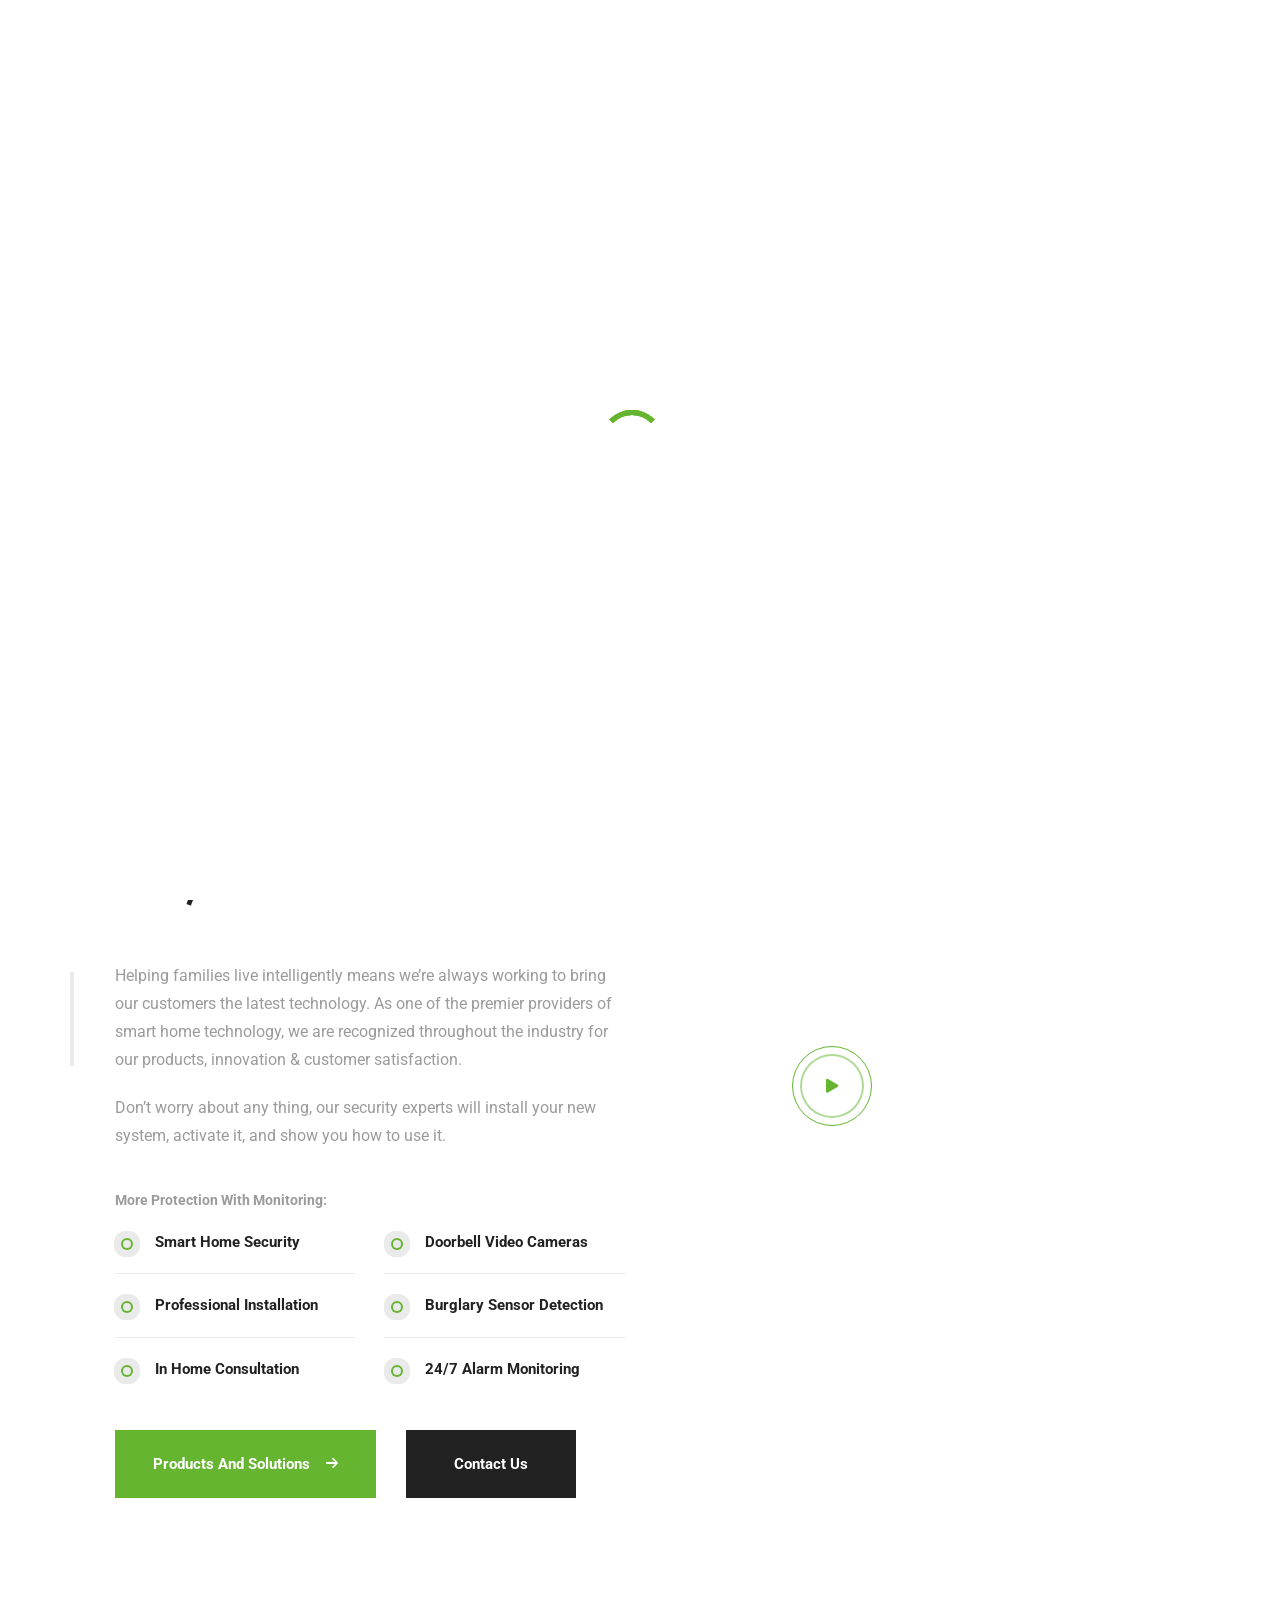
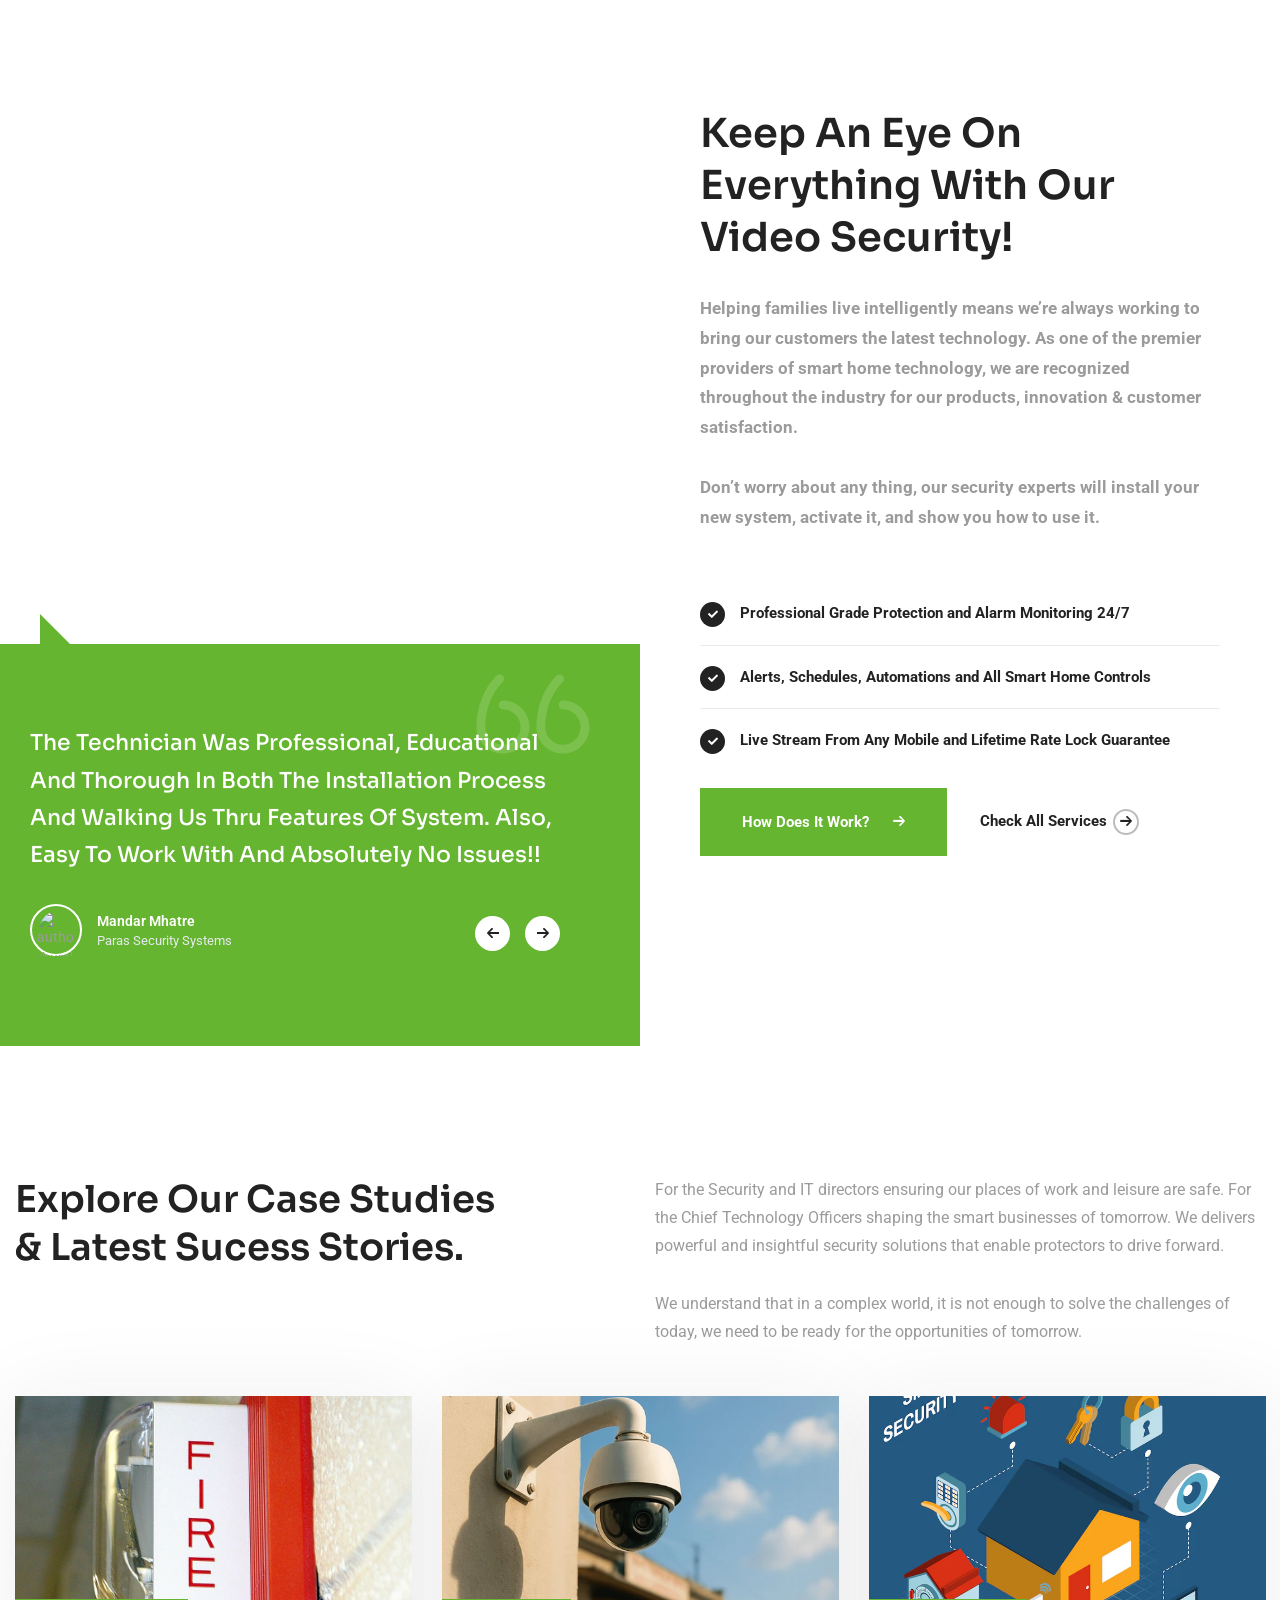
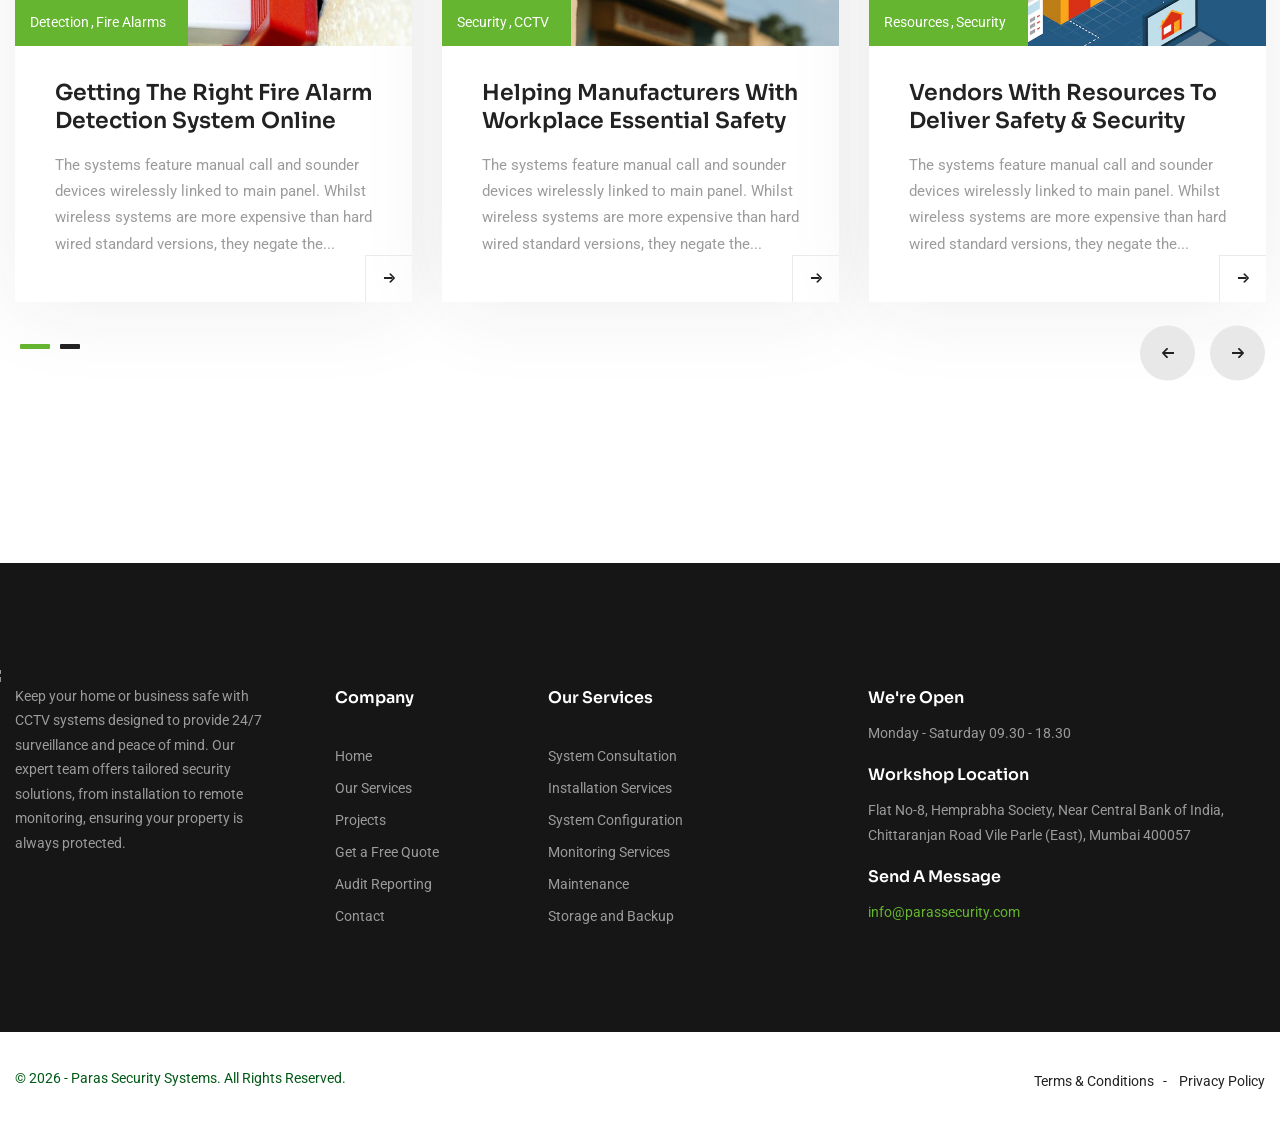
==== about-us.html @ 726a69f7 "Add files via upload" ====
<!DOCTYPE html>
<html lang="en">

<head>
  <meta charset="UTF-8" />
  <meta name="viewport" content="width=device-width, initial-scale=1.0" />
  <meta http-equiv="X-UA-Compatible" content="ie=edge" />
  <meta name="description" content="Paras Security Systems Website">
  <link href="./assets/images/favicon/favicon.jpeg" rel="icon">
  <title>Paras Security Systems Website</title>

  <link rel="stylesheet"
    href="https://fonts.googleapis.com/css2?family=Sora:wght@400;500;600;700&family=Roboto:wght@400;700&display=swap">
  <link rel="stylesheet" href="https://use.fontawesome.com/releases/v5.15.1/css/all.css">
  <link rel="stylesheet" href="assets/css/libraries.css">
  <link rel="stylesheet" href="assets/css/style.css">
</head>

<body>
  <div class="wrapper">
    <div class="preloader">
      <div class="loading"><span></span><span></span><span></span><span></span></div>
    </div><!-- /.preloader -->

    <!-- =========================
        Header
    =========================== -->
    <header class="header header-transparent header-layout1">
      <nav class="navbar navbar-expand-lg sticky-navbar">
        <div class="container-fluid">
          <a class="navbar-brand" href="index.html">
            <img src="assets/images/logo/paraslogo-bg-remove.png" style="width: 37%; margin-top: 10px;"
              class="logo-light" alt="logo">
            <img src="assets/images/logo/paraslogo.jpeg" class="logo-dark" alt="logo" style="width: 110%;">
          </a>
          <button class="navbar-toggler" type="button">
            <span class="menu-lines"><span></span></span>
          </button>
          <div class="collapse navbar-collapse" id="mainNavigation">
            <ul class="navbar-nav mx-auto">

              <li class="nav__item">
                <a href="index.html" class="nav__item-link">Home</a>
              </li>

              <li class="nav__item">
                <a href="about-us.html" class="nav__item-link active">About Us</a>
              </li>

              <li class="nav__item">
                <a href="services.html" class="nav__item-link">Services</a>
              </li>

              <li class="nav__item">
                <a href="audit-reporting.html" class="nav__item-link">Audit Reporting</a>
              </li>

              <li class="nav__item">
                <a href="projects.html" class="nav__item-link">Projects</a>
              </li>

              <li class="nav__item">
                <a href="contact-us.html" class="nav__item-link">Contact Us</a>
              </li>

            </ul>

            <button class="close-mobile-menu d-block d-lg-none">
              <i class="fas fa-times"></i>
            </button>
          </div>
          <ul class="navbar-actions d-none d-xl-flex align-items-center list-unstyled mb-0">

            <li>
              <div class="phone__number">
                <div class="phone__icon">
                  <i class="icon-phone"></i>
                </div>
                <div>
                  <a class="phone__link d-block" href="tel:919819980899">+91 98199 80899</a>
                  <a class="email__link d-block" href="mailto:info@parassecurity.com">info@parassecurity.com</a>
                </div>
              </div>
            </li>
          </ul>
        </div><!-- /.container -->
      </nav><!-- /.navabr -->
    </header><!-- /.Header -->

    <!-- ========================
       page title 
    =========================== -->
    <section class="page-title-layout1 page-title-light bg-overlay text-center">
      <div class="bg-img"><img src="assets/test/paras-about-hero.jpg" alt="background"></div>
      <div class="container">
        <div class="row">
          <div class="col-12">
            <h1 class="pagetitle__heading">About Us</h1>
          </div><!-- /.col-12 -->
        </div><!-- /.row -->
      </div><!-- /.container -->
    </section><!-- /.page-title -->

    <div class="breadcrumb-area border-bottom">
      <div class="container">
        <div class="row">
          <div class="col-12">
            <nav>
              <ol class="breadcrumb justify-content-center mb-0">
                <li class="breadcrumb-item"><a href="index.html">Home</a></li>
                <li class="breadcrumb-item"><a href="about-us.html">Company</a></li>
                <li class="breadcrumb-item active" aria-current="page">About</li>
              </ol>
            </nav>
          </div><!-- /.col-12 -->
        </div><!-- /.row -->
      </div><!-- /.container -->
    </div><!-- /.breadcrumb-area -->

    <!-- ========================
      About Layout 1
    =========================== -->
    <section class="about-layout1">
      <div class="container">
        <div class="row">
          <div class="col-sm-12 col-md-12 col-lg-7 col-xl-6">
            <div class="heading-layout2">
              <h3 class="heading__title mb-50">Protection Against Intruders, Fires, Water & More For Every Window, Room
                And Door.</h3>
            </div><!-- /heading -->
            <div class="about__Text">
              <p class="heading__desc mb-20">Helping families live intelligently means we’re always working to bring our
                customers the
                latest technology. As one of the premier providers of smart home technology, we are recognized
                throughout the industry for our products, innovation & customer satisfaction.</p>
              <p class="heading__desc mb-40">Don’t worry about any thing, our security experts will install your new
                system, activate
                it, and show
                you how to use it.</p>
              <strong>More Protection With Monitoring:</strong>
              <div class="row">
                <div class="col-sm-12 col-md-6">
                  <ul class="list-items-layout1 list-unstyled mt-20">
                    <li class="list__item">Smart Home Security</li>
                    <li class="list__item">Professional Installation</li>
                    <li class="list__item">In Home Consultation</li>
                  </ul>
                </div><!-- /.col-md-6 -->
                <div class="col-sm-12 col-md-6">
                  <ul class="list-items-layout1 list-unstyled mt-20">
                    <li class="list__item">Doorbell Video Cameras</li>
                    <li class="list__item">Burglary Sensor Detection</li>
                    <li class="list__item">24/7 Alarm Monitoring</li>
                  </ul>
                </div><!-- /.col-md-6 -->
              </div><!-- /.row -->
              <div class="d-flex align-items-center flex-wrap mt-10 mb-40">
                <a href="services.html" class="btn btn__primary btn__xl mr-30">
                  <span>Products And Solutions</span>
                  <i class="icon-arrow-right"></i>
                </a>
                <a href="contact-us.html" class="btn btn__secondary btn__xl"> Contact Us</a>
              </div>
            </div>
          </div><!-- /.col-xl-6 -->
          <div class="col-sm-12 col-md-12 col-lg-5 col-xl-5 offset-xl-1">
            <div class="video-banner-layout2 mb-50">
              <img src="assets/test/paras-aboutus-about.jpg" alt="about">
              <a class="video__btn video__btn-white popup-video" href="https://www.youtube.com/watch?v=nrJtHemSPW4">
                <div class="video__player">
                  <i class="fa fa-play"></i>
                </div>
                <span class="video__title color-white">Watch Our Intro!</span>
              </a>
            </div><!-- /.video-banner -->
          </div><!-- /.col-xl-5 -->
        </div><!-- /.row -->
      </div><!-- /.container -->
    </section><!-- /.About Layout 1 -->

    <!-- ========================
      About Layout 2
    =========================== -->
    <section class="about-layout2 pt-0">
      <div class="container-fluid px-0">
        <div class="row row-gutter-0">
          <div class="col-sm-12 col-md-12 col-lg-12 col-xl-6 banner-img">
            <div class="bg-img">
              <img src="assets/test/paras-about-mandar-testi1.png" alt="about" class="w-100">
            </div>
            <div class="testimonials-box">
              <div class="testimonials-layout1 testimonials-light">
                <div class="slick-carousel carousel-arrows-light carousel-dots-light"
                  data-slick='{"slidesToShow": 1, "slidesToScroll": 1, "autoplay": false, "arrows": true, "dots": false}'>
                  <!-- Testimonial #1 -->
                  <div class="testimonial-item">
                    <h3 class="testimonial__title">The technician was professional, educational and thorough in both the
                      installation process and walking us thru features of system. Also, easy to work with and
                      absolutely no issues!!
                    </h3>
                    <div class="testimonial__meta">
                      <div class="testimonial__thmb">
                        <img src="assets/test/paras-about-mandar-testi1.png" alt="author thumb">
                      </div><!-- /.testimonial-thumb -->
                      <div>
                        <h4 class="testimonial__meta-title">Mandar Mhatre</h4>
                        <p class="testimonial__meta-desc">Paras Security Systems</p>
                      </div>
                    </div><!-- /.testimonial-meta -->
                  </div><!-- /. testimonial-item -->
                  <!-- Testimonial #2 -->
                  <div class="testimonial-item">
                    <h3 class="testimonial__title">The technician was professional, educational and thorough in both the
                      installation process and walking us thru features of system. Also, easy to work with and
                      absolutely no issues!!
                    </h3>
                    <div class="testimonial__meta">
                      <div class="testimonial__thmb">
                        <img src="assets/test/paras-about-mandar-testi1.png" alt="author thumb">
                      </div><!-- /.testimonial-thumb -->
                      <div>
                        <h4 class="testimonial__meta-title">Mandar Mhatre</h4>
                        <p class="testimonial__meta-desc">Paras Security Systems</p>
                      </div>
                    </div><!-- /.testimonial-meta -->
                  </div><!-- /. testimonial-item -->
                </div><!-- /.slick-carousel -->
              </div><!-- /.testimonials-layout1 -->
            </div>
          </div><!-- /.col-lg-6 -->
          <div class="col-sm-12 col-md-12 col-lg-12 col-xl-6">
            <div class="inner-padding">
              <div class="about-content">
                <div class="heading-layout2">
                  <h3 class="heading__title mb-30">Keep An Eye On Everything With Our Video Security! </h3>
                  <p class="heading__desc mb-30">Helping families live intelligently means we’re always working to bring
                    our customers
                    the latest technology. As one of the premier providers of smart home technology, we are recognized
                    throughout the industry for our products, innovation & customer satisfaction.</p>
                  <p class="heading__desc mb-50">Don’t worry about any thing, our security experts will install your new
                    system,
                    activate it, and show you how to use it.</p>
                </div><!-- /heading -->
                <ul class="list-items-layout2 list-unstyled mt-20">
                  <li class="list__item">Professional Grade Protection and Alarm Monitoring 24/7 </li>
                  <li class="list__item">Alerts, Schedules, Automations and All Smart Home Controls</li>
                  <li class="list__item">Live Stream From Any Mobile and Lifetime Rate Lock Guarantee</li>
                </ul>
                <div class="d-flex align-items-center flex-wrap mb-40">
                  <a href="services.html#howitworks" class="btn btn__primary btn__xl mr-30">
                    <span class="px-1">How Does It Work? </span>
                    <i class="icon-arrow-right px-1"></i>
                  </a>
                  <a href="services.html" class="btn btn__secondary btn__link">
                    <span>Check All Services</span>
                    <i class="icon-arrow-right icon-outlined"></i>
                  </a>
                </div>
              </div>
            </div>
          </div><!-- /.col-lg-6 -->
        </div><!-- /.row -->
      </div><!-- /.container -->
    </section><!-- /.About Layout 2 -->

    <!-- ======================
      Portfolio
    ========================= -->
    <section class="portfolio-carousel portfolio-layout2">
      <div class="container">
        <div class="row heading mb-20">
          <div class="col-sm-12 col-md-12 col-lg-5">
            <h3 class="heading__title">Explore Our Case Studies & Latest Sucess Stories.</h3>
          </div><!-- /.col-lg-5 -->
          <div class="col-sm-12 col-md-12 col-lg-6 offset-lg-1">
            <p class="heading__desc mb-30">For the Security and IT directors ensuring our places of
              work and leisure are safe. For the Chief Technology Officers shaping the smart businesses of tomorrow. We
              delivers powerful and insightful security solutions that enable protectors to drive forward.</p>
            <p class="heading__desc mb-30">We understand that in a complex world, it is not enough to solve the
              challenges of today, we need to be ready for the opportunities of tomorrow. </p>
          </div><!-- /.col-lg-6 -->
        </div><!-- /.row -->
        <div class="row">
          <div class="col-12">
            <div class="carousel-container">
              <div class="slick-carousel"
                data-slick='{"slidesToShow": 4, "slidesToScroll": 4, "autoplay": false, "arrows": true, "dots": true, "responsive": [{"breakpoint": 1300, "settings": {"slidesToShow": 3,"slidesToScroll": 3}}, {"breakpoint": 992, "settings": {"slidesToShow": 2,"slidesToScroll": 2}}, {"breakpoint": 767, "settings": {"slidesToShow": 1,"slidesToScroll": 1}}, {"breakpoint": 480, "settings": {"slidesToShow": 1,"slidesToScroll": 1}}]}'>
                <!-- portfolio Item #1 -->
                <div class="portfolio-item">
                  <div class="portfolio__img" style="height:250px;overflow:hidden;">
                    <img src="assets/test/cs1.jpg" style="width:100%;height:100%;object-fit:cover;" alt="portfolio img">
                  </div><!-- /.portfolio-img -->
                  <div class="portfolio__body">
                    <div class="portfolio__cat">
                      <a href="#">Detection</a><a href="#">Fire Alarms</a>
                    </div><!-- /.portfolio-cat -->
                    <div class="portfolio__info">
                      <h4 class="portfolio__title"><a href="#">Getting The Right Fire Alarm Detection System Online</a>
                      </h4>
                      <p class="portfolio__desc">The systems feature manual call and sounder devices wirelessly linked
                        to
                        main
                        panel. Whilst wireless systems are more expensive than hard wired standard versions, they negate
                        the...</p>
                    </div>
                    <div class="d-flex justify-content-end">
                      <a href="projects.html" class="btn btn__secondary">
                        <i class="icon-arrow-right"></i>
                        <span>Explore More</span>
                      </a>
                    </div>
                  </div><!-- /.portfolio__body -->
                  <a href="projects.html" class="portfolio__readmore"> <i class="icon-arrow-right"></i></a>
                </div><!-- /.portfolio-item -->
                <!-- portfolio Item #2 -->
                <div class="portfolio-item">
                  <div class="portfolio__img" style="height:250px;overflow:hidden;">
                    <img src="assets/test/cs2.jpg" style="width:100%;height:100%;object-fit:cover;" alt="portfolio img">
                  </div><!-- /.portfolio-img -->
                  <div class="portfolio__body">
                    <div class="portfolio__cat">
                      <a href="#">Security</a><a href="#">CCTV</a>
                    </div><!-- /.portfolio-cat -->
                    <div class="portfolio__info">
                      <h4 class="portfolio__title"><a href="#">Helping Manufacturers With Workplace Essential Safety</a>
                      </h4>
                      <p class="portfolio__desc">The systems feature manual call and sounder devices wirelessly linked
                        to
                        main
                        panel. Whilst wireless systems are more expensive than hard wired standard versions, they negate
                        the...</p>
                    </div>
                    <div class="d-flex justify-content-end">
                      <a href="projects.html" class="btn btn__secondary">
                        <i class="icon-arrow-right"></i>
                        <span>Explore More</span>
                      </a>
                    </div>
                  </div><!-- /.portfolio__body -->
                  <a href="projects.html" class="portfolio__readmore"> <i class="icon-arrow-right"></i></a>
                </div><!-- /.portfolio-item -->
                <!-- portfolio Item #3 -->
                <div class="portfolio-item">
                  <div class="portfolio__img" style="height:250px;overflow:hidden;">
                    <img src="assets/test/cs3.jpg" style="width:100%;height:100%;object-fit:cover;" alt="portfolio img">
                  </div><!-- /.portfolio-img -->
                  <div class="portfolio__body">
                    <div class="portfolio__cat">
                      <a href="#">Resources</a><a href="#">Security</a>
                    </div><!-- /.portfolio-cat -->
                    <div class="portfolio__info">
                      <h4 class="portfolio__title"><a href="#">Vendors With Resources To Deliver Safety & Security</a>
                      </h4>
                      <p class="portfolio__desc">The systems feature manual call and sounder devices wirelessly linked
                        to
                        main
                        panel. Whilst wireless systems are more expensive than hard wired standard versions, they negate
                        the...</p>
                    </div>
                    <div class="d-flex justify-content-end">
                      <a href="projects.html" class="btn btn__secondary">
                        <i class="icon-arrow-right"></i>
                        <span>Explore More</span>
                      </a>
                    </div>
                  </div><!-- /.portfolio__body -->
                  <a href="projects.html" class="portfolio__readmore"> <i class="icon-arrow-right"></i></a>
                </div><!-- /.portfolio-item -->
                <!-- portfolio Item #4 -->
                <div class="portfolio-item">
                  <div class="portfolio__img" style="height:250px;overflow:hidden;">
                    <img src="assets/test/cs1.jpg" style="width:100%;height:100%;object-fit:cover;" alt="portfolio img">
                  </div><!-- /.portfolio-img -->
                  <div class="portfolio__body">
                    <div class="portfolio__cat">
                      <a href="#">Detection</a><a href="#">Fire Alarms</a>
                    </div><!-- /.portfolio-cat -->
                    <div class="portfolio__info">
                      <h4 class="portfolio__title"><a href="#">Home Security For The Front And Back Of Your House</a>
                      </h4>
                      <p class="portfolio__desc">The systems feature manual call and sounder devices wirelessly linked
                        to
                        main
                        panel. Whilst wireless systems are more expensive than hard wired standard versions, they negate
                        the...</p>
                    </div>
                    <div class="d-flex justify-content-end">
                      <a href="projects.html" class="btn btn__secondary">
                        <i class="icon-arrow-right"></i>
                        <span>Explore More</span>
                      </a>
                    </div>
                  </div><!-- /.portfolio__body -->
                  <a href="projects.html" class="portfolio__readmore"> <i class="icon-arrow-right"></i></a>
                </div><!-- /.portfolio-item -->
                <!-- portfolio Item #5 -->
                <div class="portfolio-item">
                  <div class="portfolio__img" style="height:250px;overflow:hidden;">
                    <img src="assets/test/cs2.jpg" style="width:100%;height:100%;object-fit:cover;" alt="portfolio img">
                  </div><!-- /.portfolio-img -->
                  <div class="portfolio__body">
                    <div class="portfolio__cat">
                      <a href="#">Detection</a><a href="#">Fire Alarms</a>
                    </div><!-- /.portfolio-cat -->
                    <div class="portfolio__info">
                      <h4 class="portfolio__title"><a href="#">Expert’s Guide To Security For Rental Properties</a></h4>
                      <p class="portfolio__desc">The systems feature manual call and sounder devices wirelessly linked
                        to
                        main
                        panel. Whilst wireless systems are more expensive than hard wired standard versions, they negate
                        the...</p>
                    </div>
                    <div class="d-flex justify-content-end">
                      <a href="projects.html" class="btn btn__secondary">
                        <i class="icon-arrow-right"></i>
                        <span>Explore More</span>
                      </a>
                    </div>
                  </div><!-- /.portfolio__body -->
                  <a href="projects.html" class="portfolio__readmore"> <i class="icon-arrow-right"></i></a>
                </div><!-- /.portfolio-item -->
                <!-- portfolio Item #6 -->
                <div class="portfolio-item">
                  <div class="portfolio__img" style="height:250px;overflow:hidden;">
                    <img src="assets/test/cs3.jpg" style="width:100%;height:100%;object-fit:cover;" alt="portfolio img">
                  </div><!-- /.portfolio-img -->
                  <div class="portfolio__body">
                    <div class="portfolio__cat">
                      <a href="#">Resources</a><a href="#">Security</a>
                    </div><!-- /.portfolio-cat -->
                    <div class="portfolio__info">
                      <h4 class="portfolio__title"><a href="#">Getting The Right Fire Alarm Detection System Online</a>
                      </h4>
                      <p class="portfolio__desc">The systems feature manual call and sounder devices wirelessly linked
                        to
                        main
                        panel. Whilst wireless systems are more expensive than hard wired standard versions, they negate
                        the...</p>
                    </div>
                    <div class="d-flex justify-content-end">
                      <a href="projects.html" class="btn btn__secondary">
                        <i class="icon-arrow-right"></i>
                        <span>Explore More</span>
                      </a>
                    </div>
                  </div><!-- /.portfolio__body -->
                  <a href="projects.html" class="portfolio__readmore"> <i class="icon-arrow-right"></i></a>
                </div><!-- /.portfolio-item -->
              </div><!-- /.carousel -->
            </div><!-- /.carousel-container -->
          </div><!-- /.col-12 -->
        </div><!-- /.row -->
      </div><!-- /.container -->
    </section><!-- /.portfolio -->

    <!-- ========================
      Footer
    ========================== -->
    <footer style="margin-top: 100px;" class="footer">

      <!-- Footer Primary -->
      <div class="footer-primary">
        <div class="container">
          <div class="row">

            <!-- About Company -->
            <div class="col-sm-12 col-md-12 col-lg-3">
              <div class="footer-widget-contact" style="margin-top: -25px;">
                <img src="./assets/images/logo/paraslogo-bg-remove.png" style="width: 70%; margin-left: -30px;"></img>
                <p>
                  Keep your home or business safe with CCTV systems designed to provide 24/7 surveillance and peace of
                  mind.
                  Our expert team offers tailored security solutions, from installation to remote monitoring,
                  ensuring your property is always protected.
                </p>
              </div>
            </div>

            <!-- Company -->
            <div class="col-sm-6 col-md-4 col-lg-2">
              <div class="footer-widget-nav">
                <h6 class="footer-widget__title">Company</h6>
                <nav>
                  <ul class="list-unstyled">
                    <li><a href="index.html">Home</a></li>
                    <li><a href="services.html">Our Services</a></li>
                    <li><a href="projects.html">Projects</a></li>
                    <li><a href="index.html#raq">Get a Free Quote</a></li>
                    <li><a href="audit-reporting.html">Audit Reporting</a></li>
                    <li><a href="contact-us.html">Contact</a></li>
                  </ul>
                </nav>
              </div>
            </div>

            <!-- Our Services -->
            <div class="col-sm-6 col-md-4 col-lg-3">
              <div class="footer-widget-nav">
                <h6 class="footer-widget__title">Our Services</h6>
                <nav>
                  <ul class="list-unstyled">
                    <li><a href="#">System Consultation</a></li>
                    <li><a href="#">Installation Services</a></li>
                    <li><a href="#">System Configuration</a></li>
                    <li><a href="#">Monitoring Services</a></li>
                    <li><a href="#">Maintenance</a></li>
                    <li><a href="#">Storage and Backup</a></li>
                  </ul>
                </nav>
              </div>
            </div>

            <!-- Contact Info -->
            <div class="col-sm-6 col-md-4 col-lg-4">
              <div class="footer-widget-contact">

                <h6 class="footer-widget__title">We're Open</h6>
                <p style="margin-top: -25px;">Monday - Saturday 09.30 - 18.30</p>

                <h6 class="footer-widget__title mt-20">Workshop Location</h6>
                <p style="margin-top: -25px;">
                  Flat No-8, Hemprabha Society, Near Central Bank of India,
                  Chittaranjan Road Vile Parle (East), Mumbai 400057
                </p>

                <h6 class="footer-widget__title mt-20">Send a Message</h6>
                <p style="margin-top: -25px;">
                  <a href="mailto:info@parassecurity.com">info@parassecurity.com</a>
                </p>

              </div>
            </div>

          </div><!-- /.row -->
        </div><!-- /.container -->
      </div><!-- /.footer-primary -->


      <!-- Footer Secondary -->
      <div class="footer-secondary">
        <div class="container">
          <div class="row align-items-center">

            <div class="col-sm-12 col-md-6">
              <div class="footer__copyrights">
                <span style="color: #025916;">&copy; 2026 - Paras Security Systems. All Rights Reserved.</span>
              </div>
            </div>

            <div class="col-sm-12 col-md-6">
              <nav>
                <ul class="list-unstyled footer__copyright-links d-flex justify-content-md-end mb-0">
                  <li><a href="#">Terms & Conditions</a></li>
                  <li><a href="#">Privacy Policy</a></li>
                </ul>
              </nav>
            </div>

          </div><!-- /.row -->
        </div><!-- /.container -->
      </div><!-- /.footer-secondary -->

    </footer><!-- /.Footer -->
  </div><!-- /.wrapper -->

  <div class="search-popup">
    <button type="button" class="search-popup__close"><i class="fas fa-times"></i></button>
    <form class="search-popup__form">
      <input type="text" class="search-popup__form__input" placeholder="Type Words Then Enter">
      <button class="search-popup__btn"><i class="icon-search"></i></button>
    </form>
  </div><!-- /. search-popup -->

  <script src="assets/js/jquery-3.5.1.min.js"></script>
  <script src="assets/js/plugins.js"></script>
  <script src="assets/js/main.js"></script>
</body>

</html>
---- assets/css/style.css ----
/*--------------------------
    Project Name: Sekure
    Version: 1.0
    Author: 7oorof
    Relase Date: April 2022
---------------------------*/
/*---------------------------
      Table of Contents
    -------------------------

    01- Global Styles
    02- Helper Classes
    03- Background & Colors
    04- Typography
    05- page title 
    06- Buttons
    07- Forms
    08- Tabs
    09- Icons
    10- Breadcrumb
    11- Pagination
    12- Lists
    13- Animations
    14- Alerts
    16- Carousel
    17- Preloader
    18- Header & Navbar 
    19- Accordions
    20- Banners
    21- Footer
    22- Call to Action
    23- Carousel 
    24- Slider
    26- Video
    27- fancyboxs
    28- feature
    29- Team
    30- Testimonials
    31- Clients
    32- Blog
    33- Contact
    34- Pricing
    35- Sidebar
    36- About
    36- Services
    37- Gallery
    38- Shop
    39- Work Process

----------------------------*/
/*-------------------------- 
      Global Styles
---------------------------*/
html {
  scroll-behavior: smooth;
}

body {
  -webkit-font-smoothing: antialiased;
  -moz-osx-font-smoothing: grayscale;
  background-color: #ffffff;
  font-family: "Roboto", sans-serif;
  font-size: 14px;
  color: #9b9b9b;
}

::-moz-selection {
  background-color: #65b530;
  color: #ffffff;
}

::selection {
  background-color: #65b530;
  color: #ffffff;
}

a {
  color: #65b530;
  transition: color 0.3s ease;
}
a:hover {
  color: #222222;
  text-decoration: none;
}

section {
  position: relative;
  padding-top: 110px;
  padding-bottom: 110px;
}

img {
  max-width: 100%;
}

/*-------------------------
     RESET Default Styles
 --------------------------*/
* {
  outline: none;
}

html {
  overflow-x: hidden;
}

button {
  padding: 0;
  border: none;
  background-color: transparent;
}

select {
  background-color: transparent;
}

button,
button:focus,
.form-control,
.form-control:focus {
  outline: none;
  -ms-box-shadow: none;
  -o-box-shadow: none;
  box-shadow: none;
}

textarea {
  resize: none;
}

@media (min-width: 1200px) {
  .container {
    max-width: 1280px;
  }
}
@media (min-width: 768px) and (max-width: 1200px) {
  .container {
    max-width: 100%;
  }
}
@media (max-width: 991px) {
  html,
body {
    overflow-x: hidden;
  }
}
/*----------------------------
      Helper Classes
----------------------------*/
.sticky-top {
  z-index: 500;
}

.row-gutter-0 {
  margin-left: 0;
  margin-right: 0;
}
.row-gutter-0 > [class*=col] {
  padding-right: 0;
  padding-left: 0;
}

.row-gutter-15 {
  margin-left: -7.5px;
  margin-right: -7.5px;
}
.row-gutter-15 > [class*=col] {
  padding-right: 7.5px;
  padding-left: 7.5px;
}

.inner-padding {
  padding: 60px;
}

.box-shadow-none {
  box-shadow: none !important;
}

.background-banner {
  min-height: 500px;
}

.bg-size-auto {
  background-size: auto !important;
}

.bg-top-right {
  background-position: top right !important;
}

.bg-no-repeat {
  background-repeat: no-repeat !important;
}

.bg-bottom-center {
  background-position: bottom center !important;
}

.width-auto {
  width: auto !important;
}

.fz-13 {
  font-size: 13px !important;
}

.fz-14 {
  font-size: 14px !important;
}

.fz-15 {
  font-size: 15px !important;
}

.fz-16 {
  font-size: 16px !important;
}

.fz-25 {
  font-size: 25px !important;
}

.font-secondary {
  font-family: "Roboto", sans-serif;
}

.lh-1 {
  line-height: 1 !important;
}

.list-inline > li {
  display: inline-block;
}

.align-v {
  display: flex !important;
  align-items: center !important;
}

.align-v-h {
  display: flex !important;
  justify-content: center !important;
  align-items: center !important;
}

.border-top {
  border-top: 1px solid #e7ebef !important;
}

.border-bottom {
  border-bottom: 1px solid #e7ebef !important;
}

/*----------------------
     Dividers 
------------------------*/
.divider {
  display: inline-block;
  position: relative;
  width: 50px;
  height: 2px;
  background-color: #e7ebef;
}
.divider-sm {
  width: 20px;
  height: 2px;
}
.divider-xl {
  width: 130px;
}

.divider-primary {
  background-color: #65b530;
}

.divider-secondary {
  background-color: #222222;
}

.divider-white {
  background-color: #ffffff;
}

.minwidth-120 {
  min-width: 120px !important;
}

.minwidth-170 {
  min-width: 170px !important;
}

.z-index-2 {
  z-index: 2 !important;
}

.mt--20 {
  margin-top: -20px;
}

.mt--50 {
  margin-top: -50px;
}

.mt--80 {
  margin-top: -80px;
}

.mt--90 {
  margin-top: -90px;
}

.mt--100 {
  margin-top: -80px;
}

.mt--120 {
  margin-top: -120px;
}

.mt--130 {
  margin-top: -130px;
}

.mt--140 {
  margin-top: -140px;
}

.mt--170 {
  margin-top: -170px;
}

.mt--200 {
  margin-top: -200px;
}

.mt--210 {
  margin-top: -210px;
}

/*  margin Top */
.mt-0 {
  margin-top: 0 !important;
}

.mt-5 {
  margin-top: 5px !important;
}

.mt-10 {
  margin-top: 10px !important;
}

.mt-20 {
  margin-top: 20px !important;
}

.mt-30 {
  margin-top: 30px !important;
}

.mt-40 {
  margin-top: 40px !important;
}

.mt-50 {
  margin-top: 50px !important;
}

.mt-60 {
  margin-top: 60px !important;
}

.mt-70 {
  margin-top: 70px !important;
}

.mt-80 {
  margin-top: 80px !important;
}

.mt-90 {
  margin-top: 90px !important;
}

.mt-100 {
  margin-top: 100px !important;
}

.mt-120 {
  margin-top: 120px !important;
}

.mt-150 {
  margin-top: 150px !important;
}

/* Margin Bottom */
.mb-0 {
  margin-bottom: 0 !important;
}

.mb-5 {
  margin-bottom: 5px !important;
}

.mb-10 {
  margin-bottom: 10px !important;
}

.mb-20 {
  margin-bottom: 20px !important;
}

.mb-25 {
  margin-bottom: 25px !important;
}

.mb-30 {
  margin-bottom: 30px !important;
}

.mb-40 {
  margin-bottom: 40px !important;
}

.mb-45 {
  margin-bottom: 45px !important;
}

.mb-50 {
  margin-bottom: 50px !important;
}

.mb-60 {
  margin-bottom: 60px !important;
}

.mb-70 {
  margin-bottom: 70px !important;
}

.mb-80 {
  margin-bottom: 80px !important;
}

.mb-90 {
  margin-bottom: 90px !important;
}

.mb-100 {
  margin-bottom: 100px !important;
}

.mb-120 {
  margin-bottom: 120px !important;
}

.mb-130 {
  margin-bottom: 130px !important;
}

.mb-140 {
  margin-bottom: 140px !important;
}

.mt--100 {
  margin-top: -100px;
}

/* Margin Right */
.mr-0 {
  margin-right: 0 !important;
}

.mr-10 {
  margin-right: 10px !important;
}

.mr-20 {
  margin-right: 20px !important;
}

.mr-30 {
  margin-right: 30px !important;
}

.mr-40 {
  margin-right: 40px !important;
}

.mr-50 {
  margin-right: 50px !important;
}

/* Margin Left */
.ml-0 {
  margin-left: 0 !important;
}

.ml-20 {
  margin-left: 20px !important;
}

.ml-30 {
  margin-left: 30px !important;
}

.ml-40 {
  margin-left: 40px !important;
}

.ml-50 {
  margin-left: 50px !important;
}

.p-40 {
  padding: 40px;
}

/* padding Top */
.pb-10 {
  padding-top: 10px !important;
}

.pt-20 {
  padding-top: 20px !important;
}

.pt-30 {
  padding-top: 30px !important;
}

.pt-40 {
  padding-top: 40px !important;
}

.pt-50 {
  padding-top: 50px !important;
}

.pt-60 {
  padding-top: 60px !important;
}

.pt-70 {
  padding-top: 70px !important;
}

.pt-80 {
  padding-top: 80px !important;
}

.pt-90 {
  padding-top: 90px !important;
}

.pt-100 {
  padding-top: 100px !important;
}

.pt-110 {
  padding-top: 110px !important;
}

.pt-120 {
  padding-top: 120px !important;
}

.pt-130 {
  padding-top: 130px !important;
}

.pt-140 {
  padding-top: 140px !important;
}

.pt-150 {
  padding-top: 150px !important;
}

.pt-170 {
  padding-top: 170px !important;
}

/*  Padding Bottom */
.pb-10 {
  padding-bottom: 10px !important;
}

.pb-20 {
  padding-bottom: 20px !important;
}

.pb-30 {
  padding-bottom: 30px !important;
}

.pb-40 {
  padding-bottom: 40px !important;
}

.pb-50 {
  padding-bottom: 50px !important;
}

.pb-60 {
  padding-bottom: 60px !important;
}

.pb-70 {
  padding-bottom: 70px !important;
}

.pb-80 {
  padding-bottom: 80px !important;
}

.pb-90 {
  padding-bottom: 90px !important;
}

.pb-100 {
  padding-bottom: 100px !important;
}

.pb-110 {
  padding-bottom: 110px !important;
}

.pb-120 {
  padding-bottom: 120px !important;
}

.pb-130 {
  padding-bottom: 130px !important;
}

.pb-140 {
  padding-bottom: 140px !important;
}

.pb-150 {
  padding-bottom: 150px !important;
}

.pb-170 {
  padding-bottom: 170px !important;
}

.pb-120 {
  padding-bottom: 120px !important;
}

.pb-220 {
  padding-bottom: 220px !important;
}

/* padding Right */
.pr-0 {
  padding-right: 0 !important;
}

.pr-15 {
  padding-right: 15px !important;
}

.pr-20 {
  padding-right: 20px !important;
}

.pr-30 {
  padding-right: 30px !important;
}

.pr-50 {
  padding-right: 50px !important;
}

.pr-60 {
  padding-right: 60px !important;
}

.pr-70 {
  padding-right: 70px !important;
}

.pr-100 {
  padding-right: 100px !important;
}

/* padding Left */
.pl-0 {
  padding-left: 0 !important;
}

.pl-15 {
  padding-left: 15px !important;
}

.pl-20 {
  padding-left: 20px !important;
}

.pl-30 {
  padding-left: 30px !important;
}

.pl-40 {
  padding-left: 40px !important;
}

.pl-50 {
  padding-left: 50px !important;
}

.pl-60 {
  padding-left: 60px !important;
}

.pl-70 {
  padding-left: 70px !important;
}

.pl-100 {
  padding-left: 100px !important;
}

.max-width-1300 {
  max-width: 1300px !important;
}

@media (min-width: 1500px) {
  .inner-padding {
    padding: 110px;
  }
}
@media (min-width: 1200px) {
  .pr-xl-60 {
    padding-right: 60px !important;
  }
}
@media (max-width: 1200px) {
  .inner-padding {
    padding: 30px !important;
  }
}
@media (max-width: 992px) {
  .mt-30 {
    margin-top: 20px !important;
  }
  .mt-40 {
    margin-top: 20px !important;
  }
  .mt-50 {
    margin-top: 25px !important;
  }
  .mt-60 {
    margin-top: 30px !important;
  }
  .mt-70 {
    margin-top: 35px !important;
  }
  .mt-80 {
    margin-top: 40px !important;
  }
  .mt-90 {
    margin-top: 45px !important;
  }
  .mt-100 {
    margin-top: 50px !important;
  }
  .mt-120 {
    margin-top: 60px !important;
  }
  .mt-150 {
    margin-top: 75px !important;
  }
  .mb-30 {
    margin-bottom: 15px !important;
  }
  .mb-40 {
    margin-bottom: 20px !important;
  }
  .mb-50 {
    margin-bottom: 25px !important;
  }
  .mb-60 {
    margin-bottom: 30px !important;
  }
  .mb-70 {
    margin-bottom: 35px !important;
  }
  .mb-80 {
    margin-bottom: 40px !important;
  }
  .mb-90 {
    margin-bottom: 45px !important;
  }
  .mb-100 {
    margin-bottom: 50px !important;
  }
  .mb-120 {
    margin-bottom: 60px !important;
  }
  .mb-130 {
    margin-bottom: 65px !important;
  }
  .mb-140 {
    margin-bottom: 70px !important;
  }
  /* Margin Right */
  .mr-30 {
    margin-right: 15px !important;
  }
  .mr-40 {
    margin-right: 20px !important;
  }
  .mr-50 {
    margin-right: 25px !important;
  }
  /* Margin Left */
  .ml-30 {
    margin-left: 15px !important;
  }
  .ml-40 {
    margin-left: 20px !important;
  }
  .ml-50 {
    margin-left: 25px !important;
  }
  /* padding Top */
  .pt-30 {
    padding-top: 15px !important;
  }
  .pt-40 {
    padding-top: 20px !important;
  }
  .pt-50 {
    padding-top: 25px !important;
  }
  .pt-60 {
    padding-top: 30px !important;
  }
  .pt-70 {
    padding-top: 35px !important;
  }
  .pt-80 {
    padding-top: 40px !important;
  }
  .pt-90 {
    padding-top: 45px !important;
  }
  .pt-100 {
    padding-top: 50px !important;
  }
  .pt-110 {
    padding-top: 55px !important;
  }
  .pt-120 {
    padding-top: 60px !important;
  }
  .pt-130 {
    padding-top: 70px !important;
  }
  .pt-140 {
    padding-top: 70px !important;
  }
  .pt-150 {
    padding-top: 75px !important;
  }
  .pt-160 {
    padding-top: 80px !important;
  }
  .pt-170 {
    padding-top: 85px !important;
  }
  /*  Padding Bottom */
  .pb-30 {
    padding-bottom: 15px !important;
  }
  .pb-40 {
    padding-bottom: 20px !important;
  }
  .pb-50 {
    padding-bottom: 25px !important;
  }
  .pb-60 {
    padding-bottom: 30px !important;
  }
  .pb-70 {
    padding-bottom: 35px !important;
  }
  .pb-80 {
    padding-bottom: 40px !important;
  }
  .pb-90 {
    padding-bottom: 45px !important;
  }
  .pb-100 {
    padding-bottom: 50px !important;
  }
  .pb-110 {
    padding-bottom: 55px !important;
  }
  .pb-120 {
    padding-bottom: 60px !important;
  }
  .pb-130 {
    padding-bottom: 65px !important;
  }
  .pb-140 {
    padding-bottom: 70px !important;
  }
  .pb-150 {
    padding-bottom: 75px !important;
  }
  .pb-160 {
    padding-bottom: 80px !important;
  }
  .pb-170 {
    padding-bottom: 85px !important;
  }
}
/* Medium Devices */
@media (min-width: 768px) and (max-width: 991px) {
  section {
    padding-top: 60px;
    padding-bottom: 60px;
  }
}
/* Mobile Phones and tablets */
@media (min-width: 320px) and (max-width: 767px) {
  section {
    padding-top: 50px;
    padding-bottom: 50px;
  }
  .inner-padding {
    padding: 20px !important;
  }
  .text-center-xs-sm {
    text-align: center !important;
  }
  .mt-0-xs-sm {
    margin-top: 0 !important;
  }
}
/*-------------------------
   Background & Colors
--------------------------*/
/* Colors */
.color-white {
  color: #ffffff !important;
}

.color-white-hover:hover {
  color: #ffffff !important;
}

.color-gray {
  color: #f9f9f9 !important;
}

.color-dark {
  color: #222222 !important;
}

.color-primary {
  color: #65b530 !important;
}

.color-secondary {
  color: #222222 !important;
}

.color-accent {
  color: #fee023 !important;
}

.color-heading {
  color: #222222 !important;
}

.color-body {
  color: #9b9b9b !important;
}

.color-red {
  color: red !important;
}

.color-success {
  color: #65b530 !important;
}

/* backgrounds */
.bg-white {
  background-color: #ffffff !important;
}

.bg-gray {
  background-color: #f9f9f9 !important;
}

.bg-dark {
  background-color: #161616 !important;
}

.bg-heading {
  background-color: #222222 !important;
}

.bg-primary {
  background-color: #65b530 !important;
}

.bg-secondary {
  background-color: #222222 !important;
}

.bg-light-blue {
  background-color: #3851a2 !important;
}

.bg-img {
  position: relative;
  z-index: 1;
}

.background-size-auto {
  background-size: auto !important;
}

.bg-parallax {
  background-attachment: fixed;
}

.bg-overlay:before {
  content: "";
  position: absolute;
  top: 0;
  right: 0;
  bottom: 0;
  left: 0;
  width: 100%;
  height: 100%;
  z-index: -1;
  background-color: rgba(27, 26, 26, 0.85);
}

.bg-overlay-2:before {
  background-color: rgba(27, 26, 26, 0.15);
}

.bg-overlay-3:before {
  background-color: rgba(27, 26, 26, 0.05);
}

.bg-overlay-gradient:before {
  background-image: linear-gradient(-90deg, rgba(6, 52, 100, 0) 0%, rgba(27, 26, 26, 0) 0%, #1b1a1a 79%);
}

.bg-overlay-secondary:before {
  background-color: rgba(34, 34, 34, 0.93);
}

.bg-overlay-primary:before {
  background-color: rgba(101, 181, 48, 0.85);
}

.bg-overlay-primary-gradient:before {
  background-image: linear-gradient(-90deg, rgba(27, 26, 26, 0) 0%, rgba(101, 181, 48, 0) 0%, rgb(101, 181, 48) 79%);
}

.bg-overlay-secondary-gradient:before {
  background-color: transparent;
  background-image: linear-gradient(180deg, rgba(3, 43, 86, 0) 0%, #032B56 100%);
}
.bg-overlay-secondary-gradient:after {
  content: "";
  position: absolute;
  top: 0;
  right: 0;
  bottom: 0;
  left: 0;
  width: 100%;
  height: 100%;
  z-index: -1;
  opacity: 0.95;
  background-color: #032B56;
}

.bg-overlay-accent-gradient:before {
  background-color: transparent;
  background-image: linear-gradient(0deg, rgba(224, 34, 34, 0) 0%, #FEE023 80%);
}
.bg-overlay-accent-gradient:after {
  content: "";
  position: absolute;
  top: 0;
  right: 0;
  bottom: 0;
  left: 0;
  width: 100%;
  height: 100%;
  z-index: -1;
  opacity: 0.9;
  background-color: #fee023;
}

.bg-overlay-blue-gradient:before {
  background-color: transparent;
  background-image: linear-gradient(180deg, rgba(56, 81, 162, 0.9019607843) 21%, #263B72 86%);
}

/*-------------------------
   Typography
--------------------------*/
h1,
h2,
h3,
h4,
h5,
h6 {
  color: #222222;
  font-family: "Sora", sans-serif;
  text-transform: capitalize;
  font-weight: 600;
  line-height: 1.3;
  margin-bottom: 20px;
}

p {
  line-height: 1.75;
  margin-bottom: 15px;
}

h1 {
  font-size: 52px;
}

h2 {
  font-size: 42px;
}

h3 {
  font-size: 38px;
}

h4 {
  font-size: 32px;
}

h5 {
  font-size: 24px;
}

h6 {
  font-size: 18px;
}

.heading__subtitle {
  font-family: "Roboto", sans-serif;
  font-size: 16px;
  color: #65b530;
  line-height: 1.1;
  margin-bottom: 10px;
}

.heading__title {
  font-size: 37px;
  margin-bottom: 20px;
}

.heading__desc {
  font-size: 16px;
  margin-bottom: 0;
}

.heading-layout2 .heading__title {
  font-size: 40px;
}
.heading-layout2 .heading__desc {
  font-size: 17px;
  font-weight: 700;
}

.heading-light .heading__title,
.heading-light .heading__subtitle {
  color: #ffffff;
}
.heading-light .heading__desc {
  color: #f9f9f9;
}

.text-block__title {
  font-size: 25px;
  margin-bottom: 17px;
}

.text-block__desc {
  font-size: 16px;
  line-height: 26px;
}

.text__link {
  font-size: 14px;
  font-weight: 700;
}
.text__link a:not(.btn) {
  padding-bottom: 2px;
  border-bottom: 2px solid #65b530;
}
.text__link a:not(.btn).color-secondary {
  border-bottom-color: #222222;
}
.text__link:hover a:not(.btn) {
  color: #222222;
  border-bottom-color: #222222;
}
.text__link:hover a:not(.btn).color-secondary {
  color: #65b530;
  border-bottom-color: #65b530;
}

.text-underlined {
  color: #222222;
  border-bottom: 2px solid #65b530;
}

@media (max-width: 992px) {
  .heading__title {
    font-size: 30px;
  }
}
/* Mobile Phones and tablets */
@media (min-width: 320px) and (max-width: 767px) {
  .heading__title {
    font-size: 21px;
    margin-bottom: 10px;
  }
  .text__link {
    font-size: 13px;
  }
  .heading__desc {
    font-size: 13px;
  }
  .heading-layout2 .heading__title {
    font-size: 24px;
  }
  .heading-layout2 .heading__desc {
    font-size: 15px;
  }
  .text-block__desc {
    font-size: 14px;
    line-height: 24px;
    margin-bottom: 10px;
  }
}
/*-------------------------
    page title 
-------------------------*/
[class*=page-title].bg-overlay:after {
  content: "";
  position: absolute;
  top: 0;
  right: 0;
  bottom: 0;
  left: 0;
  width: 100%;
  height: 100%;
  z-index: -1;
  background-color: rgba(27, 26, 26, 0.25);
}
[class*=page-title].bg-overlay:before {
  background: linear-gradient(to bottom, #1b1a1a 0%, #1b1a1a 18%, rgba(27, 26, 26, 0) 64%, rgba(27, 26, 26, 0) 100%);
}
[class*=page-title] [class*=page-title] .btn__white.btn__outlined:hover {
  color: #222222;
}

.page-title-light .pagetitle__heading,
.page-title-light .pagetitle__desc,
.page-title-light .breadcrumb-item a,
.page-title-light .breadcrumb-item.active,
.page-title-light .breadcrumb-item + .breadcrumb-item::before {
  color: #ffffff;
}

.page-title-layout2 .pagetitle__desc {
  max-width: 620px;
}

@media (max-width: 1199px) {
  .page-title-layout1 .breadcrumb,
.page-title-layout2 .breadcrumb {
    margin-top: 40px;
  }
}
/* Medium Size Devices */
@media (min-width: 992px) {
  .pagetitle__heading {
    font-size: 75px;
    line-height: 1.1;
    margin-bottom: 20px;
  }
  .pagetitle__desc {
    color: #ffffff;
    font-size: 17px;
    font-weight: 700;
    margin-bottom: 32px;
  }
  .page-title-layout1 {
    padding-top: 300px;
    padding-bottom: 190px;
  }
  .page-title-layout2 {
    padding-top: 250px;
    padding-bottom: 150px;
  }
  .page-title-layout3 {
    padding-top: 280px;
    padding-bottom: 150px;
  }
}
/* Mobile Phones and tablets */
@media (min-width: 320px) and (max-width: 767px) {
  [class*=page-title] {
    padding-top: 50px;
    padding-bottom: 50px;
  }
  [class*=page-title] .pagetitle__subheading {
    font-size: 14px;
    margin-bottom: 10px;
  }
  [class*=page-title] .pagetitle__desc {
    font-size: 14px;
    margin-bottom: 10px;
  }
  [class*=page-title] .pagetitle__heading {
    font-size: 30px !important;
    line-height: 1.2;
    margin-bottom: 10px;
  }
  [class*=page-title] .btn:not(.btn__link) {
    height: 50px;
    min-width: 140px;
  }
}
/*--------------------
   Buttons
---------------------*/
.btn {
  text-transform: capitalize;
  position: relative;
  z-index: 1;
  font-size: 15px;
  font-weight: 700;
  min-width: 170px;
  height: 60px;
  display: inline-flex;
  align-items: center;
  justify-content: center;
  text-align: center;
  padding: 0 15px;
  border: 0;
  border-radius: 0;
  overflow: hidden;
  transition: all 0.3s linear;
}
.btn:focus, .btn.active, .btn:active {
  box-shadow: none;
  outline: none;
}
.btn span,
.btn i {
  margin: 0 3px;
}
.btn .icon-outlined,
.btn .icon-filled {
  display: flex;
  align-items: center;
  justify-content: center;
  width: 26px;
  height: 26px;
  border-radius: 50%;
  border: 2px solid transparent;
  transition: all 0.3s linear;
}

.btn:not(.btn__link):not(.btn__outlined):before {
  content: "";
  position: absolute;
  top: 0;
  left: 0;
  width: 100%;
  height: 100%;
  z-index: -1;
  background-color: #222222;
  transform: scaleX(0);
  transform-origin: right center;
  transition: transform 0.24s cubic-bezier(0.37, 0.31, 0.31, 0.9);
}
.btn:not(.btn__link):not(.btn__outlined):hover:before {
  transform: scaleX(1);
  transform-origin: left center;
}

.btn__primary {
  color: #ffffff;
  background-color: #65b530;
}
.btn__primary .icon-filled {
  color: #65b530;
  border-color: #ffffff;
  background-color: #ffffff;
}
.btn__primary .icon-outlined {
  color: #ffffff;
  border-color: #ffffff;
  background-color: #65b530;
}
.btn__primary:active, .btn__primary:focus {
  color: #ffffff;
  border-color: #65b530;
  background-color: #65b530;
}
.btn__primary:hover {
  color: #ffffff;
}
.btn__primary:hover .icon-filled {
  color: #222222;
}
.btn__primary:hover .icon-outlined {
  color: #222222;
  border-color: #ffffff;
  background-color: #ffffff;
}
.btn__primary.btn__outlined {
  background-color: transparent;
  border: 2px solid #65b530;
  color: #65b530;
}
.btn__primary.btn__outlined .icon-arrow-right,
.btn__primary.btn__outlined .icon-arrow-left {
  color: #ffffff;
  background-color: #65b530;
}
.btn__primary.btn__outlined:hover {
  color: #ffffff;
  background-color: #65b530;
}
.btn__primary.btn__outlined:hover .icon-arrow-right,
.btn__primary.btn__outlined:hover .icon-arrow-left {
  color: #65b530;
  background-color: #ffffff;
}
.btn__primary-style2:before {
  background-color: #ffffff !important;
}
.btn__primary-style2:hover {
  color: #222222;
}
.btn__primary-style2:hover .icon-filled {
  color: #ffffff;
  background-color: #222222;
}

.btn__secondary {
  color: #ffffff;
  background-color: #222222;
}
.btn__secondary:before {
  background-color: #65b530 !important;
}
.btn__secondary .icon-filled {
  color: #222222;
  border-color: #ffffff;
  background-color: #ffffff;
}
.btn__secondary .icon-outlined {
  color: #ffffff;
  border-color: #ffffff;
  background-color: transparent;
}
.btn__secondary:hover {
  color: #ffffff;
}
.btn__secondary:hover .icon-outlined {
  color: #222222;
  border-color: #ffffff;
  background-color: #ffffff;
}
.btn__secondary:hover .icon-filled {
  color: #65b530;
}
.btn__secondary:active, .btn__secondary:focus {
  color: #ffffff;
  border-color: #222222;
  background-color: #222222;
}
.btn__secondary.btn__outlined {
  color: #222222;
  background-color: transparent;
  border: 2px solid #bcbcbc;
}
.btn__secondary.btn__outlined:hover {
  color: #ffffff;
  border-color: #222222;
  background-color: #222222;
}
.btn__secondary-style2:before {
  background-color: #ffffff !important;
}
.btn__secondary-style2:hover {
  color: #222222;
}

.btn__accent {
  color: #222222;
  background-color: #fee023;
}
.btn__accent:before {
  background-color: #65b530 !important;
}
.btn__accent .icon-outlined {
  color: #222222;
  border-color: #222222;
  background-color: transparent;
}
.btn__accent:hover {
  color: #ffffff;
}
.btn__accent:hover .icon-outlined {
  color: #ffffff;
  border-color: #222222;
  background-color: #222222;
}
.btn__accent:active, .btn__accent:focus {
  color: #ffffff;
  border-color: #222222;
  background-color: #222222;
}
.btn__accent.btn__outlined {
  color: #fee023;
  background-color: transparent;
  border: 2px solid #fee023;
}
.btn__accent.btn__outlined:hover {
  color: #ffffff;
  background-color: #fee023;
}
.btn__accent-style2:before {
  background-color: #ffffff !important;
}
.btn__accent-style2:hover {
  color: #fee023;
}

.btn__white {
  background-color: #ffffff;
  color: #222222;
}
.btn__white:active, .btn__white:focus {
  color: #222222;
  border-color: #ffffff;
  background-color: #ffffff;
}
.btn__white:hover {
  color: #ffffff;
}
.btn__white.btn__outlined {
  color: #ffffff;
  background-color: transparent;
  border: 2px solid #ffffff;
}
.btn__white.btn__outlined:hover {
  color: #65b530;
  background-color: #ffffff;
}
.btn__white-style2 {
  color: #65b530;
}
.btn__white-style2:before {
  background-color: #65b530 !important;
}

.btn__outlined {
  background-color: transparent;
}

.btn__link {
  background-color: transparent;
  border-color: transparent;
  min-width: 0;
  line-height: 1;
  height: auto;
  padding: 0;
  border: 0 !important;
  border-radius: 0;
}
.btn__link:focus, .btn__link:active {
  background-color: transparent;
}
.btn__link.btn__icon {
  height: auto;
  line-height: 1;
  padding: 0;
}
.btn__link.btn__primary {
  color: #65b530;
}
.btn__link.btn__primary .icon-filled {
  color: #ffffff;
  background-color: #65b530;
}
.btn__link.btn__primary .icon-outlined {
  color: #65b530;
  border-color: #65b530;
  background-color: transparent;
}
.btn__link.btn__primary-style2:hover {
  color: #ffffff !important;
}
.btn__link.btn__primary.btn__underlined {
  padding-bottom: 3px;
  border-bottom: 2px solid #65b530;
}
.btn__link.btn__primary:hover {
  color: #222222;
}
.btn__link.btn__primary:hover .icon-filled {
  color: #ffffff;
  background-color: #222222;
}
.btn__link.btn__primary:hover.btn__underlined {
  border-color: #222222;
}
.btn__link.btn__secondary {
  color: #222222;
}
.btn__link.btn__secondary .icon-outlined {
  color: #222222;
  border-color: #bcbcbc;
  background-color: transparent;
}
.btn__link.btn__secondary:hover {
  color: #65b530;
}
.btn__link.btn__secondary:hover .icon-outlined {
  color: #ffffff;
  border-color: #65b530;
  background-color: #65b530;
}
.btn__link.btn__secondary.btn__white {
  color: #ffffff;
}
.btn__link.btn__secondary.btn__white.btn__underlined {
  padding-bottom: 3px;
  border-bottom: 2px solid #ffffff;
}
.btn__link.btn__secondary.btn__white:hover {
  color: #222222;
}
.btn__link.btn__secondary.btn__white:hover.btn__underlined {
  border-color: #222222;
}
.btn__link.btn__white {
  color: #ffffff;
}
.btn__link.btn__white .icon-outlined {
  color: #65b530;
  border-color: #ffffff;
  background-color: #ffffff;
}
.btn__link.btn__white .icon-filled {
  color: #222222;
  border-color: #ffffff;
  background-color: #ffffff;
}
.btn__link.btn__white:hover {
  color: #65b530;
}
.btn__link.btn__white:hover .icon-outlined {
  color: #ffffff;
  border-color: #65b530;
  background-color: #65b530;
}
.btn__link.btn__white:hover .icon-filled {
  color: #ffffff;
  border-color: #65b530;
  background-color: #65b530;
}

.btn__block {
  width: 100%;
}

.btn__loadMore {
  flex-direction: column;
}
.btn__loadMore i {
  display: flex;
  align-items: center;
  justify-content: center;
  width: 65px;
  height: 65px;
  border-radius: 50%;
  color: #ffffff;
  background-color: #65b530;
  margin-bottom: 10px;
}

.btn__icon {
  display: inline-flex;
  justify-content: space-between;
  align-items: center;
  padding: 0 20px;
}
.btn__icon i,
.btn__icon span {
  margin: 0 5px;
}

.btn__social {
  display: flex;
  align-items: center;
  justify-content: center;
  width: 52px;
  height: 40px;
  min-width: 0 !important;
  font-weight: 400;
  color: #ffffff !important;
  border-radius: 3px;
  margin-right: 10px;
  transition: all 0.3s ease;
}
.btn__social:hover {
  transform: translateY(-3px);
}

.btn__facebook {
  background-color: #4267b2;
}

.btn__twitter {
  background-color: #1da0f0;
}

.btn__instagram {
  background-color: #0092ff;
}

.btn__google-plus {
  background-color: #ea4335;
}

.btn__lg {
  min-width: 200px;
}

.btn__xl {
  padding: 0 30px;
  height: 68px;
}
.btn__xl i,
.btn__xl span {
  margin: 0 8px;
}

.btn__xhight {
  height: 70px;
}

.btn__rounded {
  border-radius: 50px;
}

.btn__download .download__icon {
  display: flex;
  align-items: center;
  justify-content: center;
  width: 68px;
  height: 68px;
  font-size: 18px;
  border-radius: 50%;
  color: #ffffff;
  background-color: #65b530;
}

/* Mobile Phones and tablets */
@media (min-width: 320px) and (max-width: 575px) {
  .btn:not(.btn__link) {
    font-size: 13px;
    min-width: 120px;
    padding: 0 10px;
    height: 50px;
  }
  .btn__xl i,
.btn__xl span {
    margin: 0 5px;
  }
}
/*---------------------------
        Forms
----------------------------*/
label {
  color: #222222;
  font-weight: 700;
  line-height: 1;
  margin-bottom: 10px;
}
label.error {
  color: red;
  font-size: 14px;
  font-weight: 400;
  margin: 7px 0 0 0;
}

.form-check-label {
  font-weight: 400;
  color: #9b9b9b;
}

.form-group {
  position: relative;
  margin-bottom: 30px;
}

.form-control {
  font-size: 14px;
  height: 60px;
  padding: 0 20px;
  border-radius: 2px;
  background-color: transparent;
  border: 2px solid #eaeaea;
}
.form-control:focus {
  border-color: #65b530;
  background-color: transparent;
}
.form-control::-webkit-input-placeholder {
  color: #616161;
}
.form-control:-moz-placeholder {
  color: #616161;
}
.form-control::-moz-placeholder {
  color: #616161;
}
.form-control:-ms-input-placeholder {
  color: #616161;
}

textarea.form-control {
  min-height: 105px;
  padding-top: 10px;
}

.form__title {
  font-size: 18px;
  line-height: 1;
  margin-bottom: 20px;
}

/* Input Radio */
.custom-control {
  min-height: 0;
  padding-left: 25px;
}

.custom-control-inline {
  align-items: center;
}

.custom-control-label {
  font-weight: 400;
  color: #9b9b9b;
}
.custom-control-label:before {
  position: absolute;
  top: -2px;
  left: -1.5rem;
  width: 1rem;
  height: 1rem;
  pointer-events: none;
  content: "";
  background-color: #fff;
  border: 1px solid #e7ebef;
  border-radius: 0;
}
.custom-control-label:after {
  position: absolute;
  top: 3px;
  left: -19.5px;
  width: 1rem;
  height: 1rem;
  content: "";
  background: no-repeat 50%/50% 50%;
  border-radius: 1px;
}

.custom-checkbox .custom-control-input:checked ~ .custom-control-label::after {
  background-image: none;
  background-color: #65b530;
  width: 7px;
  height: 7px;
  border-radius: 0;
}

.custom-checkbox .custom-control-label::before {
  border-radius: 1px;
}

.custom-control-input:checked ~ .custom-control-label::before {
  border-color: #65b530 !important;
  background-color: transparent !important;
}

input[type=checkbox],
input[type=radio],
.custom-control-input:focus ~ .custom-control-label::before {
  box-shadow: none !important;
}

.nice-select {
  width: 100%;
  height: 60px;
  line-height: 60px;
  margin-bottom: 30px;
}
.nice-select:hover {
  border-color: #eef3fa;
}
.nice-select .list {
  width: 100%;
}
.nice-select .current,
.nice-select .option {
  color: #222222;
}

.form-group-icon {
  position: absolute;
  top: 23px;
  left: 23px;
  z-index: 2;
  color: #d7d8da;
  pointer-events: none;
}
.form-group-icon + .form-control,
.form-group-icon + select + .form-control {
  padding-left: 45px;
}
.form-group-icon + .form-control[type=date],
.form-group-icon + .form-control[type=time] {
  padding: 0 15px;
}

.form-group-date .form-group-icon {
  top: 22px;
  left: auto;
  right: 14px;
  width: 30px;
  height: 30px;
  text-align: center;
  border-radius: 50%;
  background-color: #ffffff;
}

::-webkit-inner-spin-button,
::-webkit-calendar-picker-indicator {
  opacity: 0;
}

.increase-qty,
.decrease-qty {
  display: flex;
  justify-content: center;
  width: 19px;
  height: 15px;
  position: absolute;
  right: 10px;
  font-size: 11px;
  border: 0;
  border-radius: 3px;
  color: #222222;
  background-color: #ffffff;
  -webkit-user-select: none;
  -moz-user-select: none;
  -ms-user-select: none;
  -o-user-select: none;
  user-select: none;
}

.increase-qty {
  top: 16px;
  align-items: flex-end;
}

.decrease-qty {
  bottom: 16px;
  align-items: flex-start;
}

.input-number::-webkit-inner-spin-button,
.input-number::-webkit-outer-spin-button {
  -webkit-appearance: none;
  -moz-appearance: none;
  -o-appearance: none;
  appearance: none;
}

.float-label label {
  position: absolute;
  top: -10px;
  z-index: 2;
  padding: 5px;
  margin: 0 15px;
  background-color: #ffffff;
}

/* Extra Small Devices */
@media (min-width: 320px) and (max-width: 767px) {
  .form-group,
.nice-select {
    margin-bottom: 20px;
  }
  .form-control {
    height: 50px;
  }
  .nice-select {
    height: 50px;
    line-height: 50px;
  }
}
/*--------------------
    Tabs
--------------------*/
.nav-tabs {
  border-bottom: none;
}
.nav-tabs .nav__link {
  display: block;
  position: relative;
  padding-bottom: 16px;
  margin: 0 30px 0 0;
  text-transform: capitalize;
  font-weight: 700;
  line-height: 1;
  font-size: 15px;
  color: #222222;
  transition: all 0.3s ease;
}
.nav-tabs .nav__link:last-of-type {
  margin-right: 0;
}
.nav-tabs .nav__link:after {
  content: "";
  position: absolute;
  left: 0;
  bottom: 0;
  width: 100%;
  height: 2px;
  background-color: #65b530;
  transform: scale3d(0, 1, 1);
  transform-origin: 100% 50%;
  transition: transform 0.3s cubic-bezier(0.2, 1, 0.3, 1);
}
.nav-tabs .nav__link.active, .nav-tabs .nav__link:hover {
  opacity: 1;
  color: #65b530;
}
.nav-tabs .nav__link.active:after, .nav-tabs .nav__link:hover:after {
  transform: scale3d(1, 1, 1);
  transform-origin: 0 50%;
}

.nav-tabs-white .nav__link {
  color: #ffffff;
}
.nav-tabs-white .nav__link.active, .nav-tabs-white .nav__link:hover {
  color: #ffffff;
}
.nav-tabs-white .nav__link:after {
  background-color: #fff;
}

/* Mobile Phones and tablets */
@media (min-width: 320px) and (max-width: 767px) {
  .nav-tabs .nav__link {
    font-size: 13px;
    margin: 0 15px 0 0;
  }
}
/*------------------- 
    Icons
------------------*/
.social-icons {
  display: flex;
}
.social-icons li {
  margin-right: 10px;
}
.social-icons li:last-child {
  margin-right: 0;
}
.social-icons li a {
  display: flex;
  align-items: center;
  justify-content: center;
  width: 40px;
  height: 40px;
  border-radius: 50%;
  background-color: transparent;
  border: 2px solid #eef3fa;
  transition: all 0.4s linear;
}
.social-icons li a i {
  width: 20px;
  height: 20px;
  line-height: 20px;
  border-radius: 50%;
  text-align: center;
  font-size: 11px;
  color: #ffffff;
  background-color: #222222;
  transition: all 0.4s linear;
}
.social-icons li a:hover {
  border-color: #65b530;
  background-color: #65b530;
}
.social-icons li a:hover i {
  color: #65b530;
  background-color: #ffffff;
}

.icon-arrow-right {
  font-size: 65%;
}

/*-------------------------
    Breadcrumb
--------------------------*/
.breadcrumb {
  padding: 0;
  background-color: transparent;
}

.breadcrumb-item {
  position: relative;
  font-size: 14px;
}
.breadcrumb-item a {
  color: #616161;
}

.breadcrumb-item + .breadcrumb-item::before {
  font-family: "Font Awesome 5 Free";
  font-weight: 900;
  content: "\f105";
}

.breadcrumb-area {
  padding: 15px 0;
}

/* Mobile Phones and tablets */
@media (min-width: 320px) and (max-width: 767px) {
  .breadcrumb-item a,
.breadcrumb-item + .breadcrumb-item {
    font-size: 12px;
  }
}
/*----------------------
    Pagination
-----------------------*/
.pagination li {
  margin-right: 10px;
}
.pagination li:last-child {
  margin-right: 0;
}
.pagination li a {
  font-size: 20px;
  font-weight: 700;
  display: block;
  width: 50px;
  height: 50px;
  line-height: 46px;
  text-align: center;
  border-radius: 4px;
  color: #222222;
  border: 2px solid #b8b9ba;
  background-color: #ffffff;
  transition: all 0.3s linear;
}
.pagination li a:hover,
.pagination li a.current {
  color: #ffffff;
  border-color: #65b530;
  background-color: #65b530;
}

/* Mobile Phones and tablets */
@media (min-width: 320px) and (max-width: 767px) {
  .pagination li a {
    font-size: 16px;
    width: 35px;
    height: 35px;
    line-height: 31px;
  }
}
/*-------------------
    lists
-------------------*/
.contact-list li {
  font-size: 14px;
  margin-bottom: 5px;
}
.contact-list li:last-child {
  margin-bottom: 0;
}
.contact-list li a {
  color: #9b9b9b;
}

[class*=list-items] li,
[class*=list-items] .list__item {
  position: relative;
  font-size: 15px;
  font-weight: 700;
  padding-left: 40px;
  color: #222222;
  padding-bottom: 20px;
  margin-bottom: 20px;
}
[class*=list-items] li:before,
[class*=list-items] .list__item:before {
  content: "";
  position: absolute;
}

.list-items-layout1 .list__item {
  border-bottom: 1px solid #eaeaea;
}
.list-items-layout1 .list__item:before {
  left: 8px;
  top: 9px;
  width: 8px;
  height: 8px;
  border-radius: 50%;
  background-color: #eaeaea;
  box-shadow: 0 0 0 2px #65b530, 0 0 0 9px #eaeaea;
}

.list-items-layout1.list-items-light .list__item {
  border-bottom-color: #a8d08d;
}

.list-items-layout2 .list__item,
.list-items-layout3 .list__item,
.list-items-layout4 .list__item,
.list-items-layout5 .list__item {
  transition: all 0.3s ease;
}
.list-items-layout2 .list__item:before,
.list-items-layout3 .list__item:before,
.list-items-layout4 .list__item:before,
.list-items-layout5 .list__item:before {
  content: "\f00c";
  font-family: "Font Awesome 5 Free";
  font-weight: 900;
  display: flex;
  align-items: center;
  justify-content: center;
  font-size: 10px;
  left: 0;
  width: 25px;
  height: 25px;
  border-radius: 50%;
  transition: all 0.3s ease;
}

.list-items-layout2 .list__item,
.list-items-layout3 .list__item {
  margin-bottom: 0;
  padding: 20px 10px 20px 40px;
}
.list-items-layout2 .list__item:hover,
.list-items-layout3 .list__item:hover {
  padding-left: 60px;
}
.list-items-layout2 .list__item:hover:before,
.list-items-layout3 .list__item:hover:before {
  transform: translateX(20px);
}

.list-items-layout2 .list__item {
  border-bottom: 1px solid #eaeaea;
}
.list-items-layout2 .list__item:last-child {
  border-bottom: 0;
}
.list-items-layout2 .list__item:before {
  color: #ffffff;
  background-color: #222222;
}
.list-items-layout2 .list__item:hover {
  color: #ffffff;
  background-color: #65b530;
}
.list-items-layout2 .list__item:hover:before {
  color: #65b530;
  background-color: #ffffff;
}

.list-items-layout3 .list__item {
  border-top: 1px solid #eaeaea;
}
.list-items-layout3 .list__item:before {
  color: #ffffff;
  background-color: #65b530;
}
.list-items-layout3 .list__item:hover {
  color: #ffffff;
  background-color: #65b530;
}
.list-items-layout3 .list__item:hover:before {
  color: #65b530;
  background-color: #ffffff;
}

.list-items-layout4 .list__item {
  padding-bottom: 0;
}
.list-items-layout4 .list__item:before {
  width: 26px;
  height: 26px;
  color: #65b530;
  border: 2px solid #9b9b9b;
}

.list-items-layout5 .list__item {
  width: auto;
  padding-left: 30px;
  padding-bottom: 0;
}
.list-items-layout5 .list__item:before {
  color: #65b530;
  background-color: transparent;
}

.list-items-light .list__item {
  color: #ffffff;
}
.list-items-light.list-items-layout2 .list__item:before {
  color: #ffffff;
  border-color: #65b530;
  background-color: #65b530;
}

.list-horizontal {
  display: flex;
  flex-wrap: wrap;
}
.list-horizontal li,
.list-horizontal .list__item {
  flex: 0 0 50%;
  max-width: 50%;
}

.details-list > li {
  display: flex;
  flex-wrap: wrap;
  padding: 20px;
  border-radius: 13px;
}
.details-list > li:nth-of-type(odd) {
  background-color: #def8f6;
}
.details-list > li .details__title {
  font-size: 14px;
  flex: 0 0 40%;
  max-width: 40%;
  margin-bottom: 0;
}
.details-list > li .details__content {
  flex: 0 0 60%;
  max-width: 60%;
}

.borderd-box {
  padding: 27px;
  border-radius: 4px;
  border: 1px solid #e7ebef;
}

@media (max-width: 992px) {
  .list-horizontal {
    flex-direction: column;
  }
  .list-horizontal .list__item {
    flex: 0 0 100% !important;
    max-width: 100% !important;
  }
  .details-list > li {
    padding: 10px;
    flex-direction: column;
  }
  .details-list > li .details__title,
.details-list > li .details__content {
    flex: 0 0 100%;
    max-width: 100%;
  }
}
@media (max-width: 992px) {
  [class*=list-items] li,
[class*=list-items] .list__item {
    font-size: 13px;
  }
}
@media (min-width: 768px) {
  .list-items-layout1 .list__item:last-child {
    border-bottom: 0;
  }
}
@media (max-width: 767px) {
  .list-items-layout1 {
    margin-bottom: 0;
  }
}
/*------------------------
    Animations
-----------------------*/
@-webkit-keyframes pulsing {
  0% {
    opacity: 0;
    transform: scale(1);
  }
  40% {
    opacity: 0.3;
    transform: scale(1.2);
  }
  100% {
    opacity: 0;
    transform: scale(1.5);
  }
}
@keyframes pulsing {
  0% {
    opacity: 0;
    transform: scale(1);
  }
  40% {
    opacity: 0.3;
    transform: scale(1.2);
  }
  100% {
    opacity: 0;
    transform: scale(1.5);
  }
}
@-webkit-keyframes slideTopDown {
  0% {
    transform: translateY(0);
  }
  100% {
    transform: translateY(-6px);
  }
}
@keyframes slideTopDown {
  0% {
    transform: translateY(0);
  }
  100% {
    transform: translateY(-6px);
  }
}
@-webkit-keyframes headerAnimation {
  0% {
    opacity: 0;
    transform: translateY(-100%);
  }
  100% {
    opacity: 1;
    transform: translateY(0);
  }
}
@keyframes headerAnimation {
  0% {
    opacity: 0;
    transform: translateY(-100%);
  }
  100% {
    opacity: 1;
    transform: translateY(0);
  }
}
@-webkit-keyframes zoomOut {
  50% {
    transform: scale(1.1);
  }
}
@keyframes zoomOut {
  50% {
    transform: scale(1.1);
  }
}
@-webkit-keyframes ripple {
  70% {
    box-shadow: 0 0 0 70px rgba(255, 255, 255, 0);
  }
  100% {
    box-shadow: 0 0 0 0 rgba(255, 255, 255, 0);
  }
}
@keyframes ripple {
  70% {
    box-shadow: 0 0 0 70px rgba(255, 255, 255, 0);
  }
  100% {
    box-shadow: 0 0 0 0 rgba(255, 255, 255, 0);
  }
}
/*------------------------
    Alerts
--------------------------*/
.alert-primary {
  padding: 20px 25px;
  color: #65b530;
  background-color: #dfefd5;
  border-color: transparent;
}
.alert-primary .alert__title {
  font-size: 19px;
}

/* Extra Small Devices */
@media (min-width: 320px) and (max-width: 767px) {
  .alert-primary {
    padding: 10px;
  }
  .alert-primary .alert__title {
    font-size: 14px;
  }
  .alert-primary .btn:not(.btn__link) {
    min-width: 100px;
    height: 40px;
  }
}
/*----------------------
    Carousel
-----------------------*/
.slick-list {
  margin: 0 -10px;
}

.slick-slide {
  margin: 0 10px;
}

.m-slides-0 .slick-list {
  margin: 0;
}
.m-slides-0 .slick-slide {
  margin: 0;
}

.slick-arrow {
  position: absolute;
  top: 50%;
  display: flex;
  align-items: center;
  justify-content: center;
  width: 35px;
  height: 35px;
  border-radius: 50%;
  font-size: 0;
  z-index: 3;
  color: #222222;
  background-color: #e8e8e8;
  transition: all 0.3s linear;
  transform: translateY(-50%);
}
.slick-arrow.slick-next:before, .slick-arrow.slick-prev:before {
  font-family: "icomoon";
  font-size: 10px;
}
.slick-arrow.slick-next {
  right: 0;
}
.slick-arrow.slick-next:before {
  content: "\e901";
}
.slick-arrow.slick-prev {
  left: 0;
}
.slick-arrow.slick-prev:before {
  content: "\e900";
}
.slick-arrow:hover {
  color: #ffffff;
  background-color: #65b530;
}

.carousel-arrows-light .slick-arrow {
  color: rgba(255, 255, 255, 0.8);
  border-color: rgba(255, 255, 255, 0.2);
}
.carousel-arrows-light .slick-arrow:hover {
  color: #ffffff;
}

.slick-dots {
  list-style: none;
  position: relative;
  z-index: 2;
  padding: 0;
  margin-bottom: 0;
}
.slick-dots li {
  display: inline-flex;
  position: relative;
  margin: 0 5px;
  transition: all 0.3s linear;
}
.slick-dots li button {
  display: block;
  font-size: 0;
  width: 20px;
  height: 5px;
  padding: 0;
  border-radius: 1px;
  background-color: #222222;
  transition: all 0.2s linear;
}
.slick-dots li.slick-active button {
  width: 30px;
  background-color: #65b530;
}

.carousel-dots-light .slick-dots li button {
  background-color: #ffffff;
}
.carousel-dots-light .slick-dots li.slick-active button {
  background-color: #65b530;
}

/*----------------------
    Pre Loader
-----------------------*/
.preloader {
  position: fixed;
  top: 0;
  left: 0;
  right: 0;
  bottom: 0;
  width: 100%;
  height: 100%;
  z-index: 5000;
  background-color: #ffffff;
  display: flex;
  justify-content: center;
  align-items: center;
}
.preloader .loading {
  position: relative;
  width: 80px;
  height: 80px;
}
.preloader .loading span {
  position: absolute;
  width: 64px;
  height: 64px;
  border: 5px solid #65b530;
  border-radius: 50%;
  -webkit-animation: rotating 1.2s cubic-bezier(0.5, 0, 0.5, 1) infinite;
          animation: rotating 1.2s cubic-bezier(0.5, 0, 0.5, 1) infinite;
  border-color: #65b530 transparent transparent transparent;
}
.preloader .loading span:nth-child(1) {
  -webkit-animation-delay: -0.45s;
          animation-delay: -0.45s;
}
.preloader .loading span:nth-child(2) {
  -webkit-animation-delay: -0.3s;
          animation-delay: -0.3s;
}
.preloader .loading span:nth-child(3) {
  -webkit-animation-delay: -0.15s;
          animation-delay: -0.15s;
}

/* Rotating Animation */
@-webkit-keyframes rotating {
  0% {
    transform: rotate(0deg);
  }
  100% {
    transform: rotate(360deg);
  }
}
@keyframes rotating {
  0% {
    transform: rotate(0deg);
  }
  100% {
    transform: rotate(360deg);
  }
}
/*----------------------------
      Navbar & Header
-----------------------------*/
.header {
  position: relative;
  z-index: 1000;
}

/* Navbar */
.navbar {
  padding: 0;
  height: 100px;
  max-height: 100px;
  background-color: #ffffff;
  /*  dropdown-menu  */
}
.navbar > .container,
.navbar > .container-fluid {
  position: relative;
  height: 100px;
}
.navbar .navbar-brand {
  padding: 0;
  margin: 0;
  line-height: 100px;
}
.navbar .logo-light {
  display: none;
}
.navbar .navbar-toggler {
  padding: 0;
  border: none;
  border-radius: 0;
  width: 23px;
  position: relative;
}
.navbar .navbar-toggler .menu-lines {
  display: inline-block;
}
.navbar .navbar-toggler .menu-lines:before, .navbar .navbar-toggler .menu-lines:after {
  content: "";
  position: absolute;
  left: 0;
  width: 23px;
  height: 1px;
  display: inline-block;
  background-color: #222222;
  transition: 0.3s ease;
}
.navbar .navbar-toggler .menu-lines:before {
  top: 0;
}
.navbar .navbar-toggler .menu-lines:after {
  top: 12px;
}
.navbar .navbar-toggler .menu-lines span {
  position: absolute;
  top: 6px;
  left: 0;
  width: 18px;
  height: 1px;
  background-color: #222222;
}
.navbar .navbar-toggler.actived .menu-lines > span {
  opacity: 0;
}
.navbar .navbar-toggler.actived .menu-lines:before {
  top: 0;
  transform: rotate(-45deg);
}
.navbar .navbar-toggler.actived .menu-lines:after {
  top: 0;
  transform: rotate(45deg);
}
.navbar .nav__item {
  position: relative;
  margin-right: 29px;
}
.navbar .nav__item:last-child {
  margin-right: 0;
}
.navbar .nav__item .nav__item-link {
  font-size: 15px;
  font-weight: 700;
  text-transform: capitalize;
  display: block;
  position: relative;
  color: #222222;
  line-height: 100px;
  letter-spacing: 0.4px;
  padding-right: 15px;
  white-space: nowrap;
}
.navbar .nav__item .nav__item-link:before {
  content: "";
  position: absolute;
  bottom: 0;
  left: 0;
  width: 0;
  height: 2px;
  background-color: #65b530;
  transition: 0.5s ease;
}
.navbar .nav__item .nav__item-link.active, .navbar .nav__item .nav__item-link:hover {
  color: #65b530 !important;
}
.navbar .nav__item .nav__item-link.active:before, .navbar .nav__item .nav__item-link.active:before, .navbar .nav__item .nav__item-link:hover:before, .navbar .nav__item .nav__item-link:hover:before {
  width: 100%;
}
.navbar .dropdown-toggle:after {
  content: "\f107";
  font-family: "Font Awesome 5 Free";
  font-weight: 900;
  border: none;
  vertical-align: middle;
  margin-left: 0;
  position: absolute;
  top: 50%;
  right: 0;
  transform: translateY(-50%);
}
.navbar .dropdown-menu {
  border-radius: 0;
  border: none;
  margin: 0;
  background-color: #ffffff;
}
.navbar .dropdown-menu .nav__item {
  padding: 0 40px;
  margin-right: 0;
}
.navbar .dropdown-menu .nav__item:before, .navbar .dropdown-menu .nav__item:after {
  content: "";
  position: absolute;
  bottom: 0;
  left: 40px;
  right: 40px;
  height: 1px;
  transition: all 0.4s linear;
}
.navbar .dropdown-menu .nav__item:before {
  background-color: #e6eaef;
}
.navbar .dropdown-menu .nav__item:after {
  width: 0;
  background-color: #65b530;
}
.navbar .dropdown-menu .nav__item:hover:after {
  width: calc(100% - 80px);
}
.navbar .dropdown-menu .nav__item:last-child:before, .navbar .dropdown-menu .nav__item:last-child:after {
  display: none;
}
.navbar .dropdown-menu .nav__item .nav__item-link {
  font-size: 14px;
  color: #9b9b9b;
  text-transform: capitalize;
  font-weight: 400;
  line-height: 40px !important;
  white-space: nowrap;
  position: relative;
}
.navbar .dropdown-menu .nav__item .nav__item-link:after {
  content: "";
  position: absolute;
  top: 50%;
  left: -20px;
  width: 10px;
  height: 2px;
  opacity: 0;
  background-color: #65b530;
  transform: translateY(-50%);
  transition: all 0.3s linear;
}
.navbar .dropdown-menu .nav__item .nav__item-link:hover {
  color: #65b530;
}
.navbar .dropdown-menu .nav__item .nav__item-link:hover:after {
  opacity: 1;
  left: -15px;
}
.navbar .dropdown-menu .dropdown-toggle:after {
  right: 0;
}

/* navbar-actions */
.action__btn {
  color: #222222;
}

.action__btn-contact {
  height: 50px;
  border-radius: 0;
  min-width: 140px;
}

.navbar-actions {
  position: relative;
}
.navbar-actions > li {
  margin-right: 30px;
}
.navbar-actions > li:last-child {
  margin-right: 0;
}
.navbar-actions .action__btn-request {
  height: 50px;
}

.lang-dropdown .dropdown-item {
  font-size: 14px;
  padding: 0.25rem 1rem;
}
.lang-dropdown .lang-dropdown-toggle {
  font-size: 14px;
  height: 40px;
  font-weight: 400;
  display: flex;
  align-items: center;
  padding-right: 15px;
  color: #9aaabb;
}
.lang-dropdown .lang-dropdown-toggle:after {
  font-family: "Font Awesome 5 Free";
  font-weight: 900;
  content: "\f107";
  border: 0;
  display: block !important;
}
.lang-dropdown .lang-dropdown-toggle i {
  font-size: 30px;
  margin-right: 7px;
}
.lang-dropdown .dropdown-menu {
  min-width: 100px !important;
  padding: 0.6rem 0 !important;
}
.lang-dropdown .dropdown-menu .dropdown-item {
  color: #9b9b9b;
}
.lang-dropdown .dropdown-menu .dropdown-item:focus, .lang-dropdown .dropdown-menu .dropdown-item:hover {
  background-color: transparent;
  color: #65b530;
}
.lang-dropdown .dropdown-menu .dropdown-item.active, .lang-dropdown .dropdown-menu .dropdown-item:active {
  background-color: transparent;
}

/* header topbar */
.header-topbar {
  height: 55px;
  background-color: #65b530;
}
.header-topbar .border-bottom-dark {
  border-bottom: 2px solid #222222;
}
.header-topbar .btn {
  height: 40px;
  min-width: 100px;
}
.header-topbar .topbar__close {
  position: absolute;
  right: 0;
  color: #ffffff;
}

.header-layout1,
.header-layout2 {
  box-shadow: 0px 5px 83px 0px rgba(9, 29, 62, 0.1);
}

.header-layout2 .navbar-brand {
  margin-right: 30px;
}

.header:not(.header-transparent) .phone__link {
  color: #282828;
}
.header:not(.header-transparent) .email__link {
  color: #9b9b9b;
}
.header:not(.header-transparent) .action__btn-contact {
  color: #ffffff;
}
.header:not(.header-transparent) .action__btn-contact.btn:not(.btn__link):not(.btn__outlined) {
  background-color: #222222;
}
.header:not(.header-transparent) .action__btn-contact.btn:not(.btn__link):not(.btn__outlined):before {
  background-color: #65b530;
}

.header-light .action__btn-contact {
  background-color: #222222;
}
.header-light .action__btn-contact:before {
  background-color: #65b530 !important;
}

.header-transparent {
  box-shadow: none;
  border-bottom: 1px solid rgba(255, 255, 255, 0.15);
}
.header-transparent .navbar {
  height: 110px;
  max-height: 110px;
  background-color: transparent;
}
.header-opaque .navbar {
  height: 110px;
  max-height: 110px;
}
.header-opaque .navbar .logo-contact {
  display: inline-block;
}
.header-transparent .navbar > .container,
.header-transparent .navbar .container-fluid {
  height: 110px;
}
.header-transparent .navbar .navbar-brand {
  line-height: 110px;
}
.header-transparent .navbar .navbar-nav > .nav__item > .nav__item-link {
  color: #ffffff;
  line-height: 110px;
}
.header-transparent .navbar .logo-light {
  display: inline-block;
}
.header-transparent .navbar .logo-dark {
  display: none;
}
.header-transparent .action__btn:not(.action__btn-contact) {
  color: #ffffff;
}
.header-transparent .phone__link {
  color: #ffffff;
}
.header-transparent .email__link {
  color: #f9f9f9;
}

/* sticky-navbar */
.is-sticky {
  position: fixed;
  top: 0;
  right: 0;
  left: 0;
  width: 100%;
  z-index: 1040;
  border-bottom: 0 !important;
  height: 80px !important;
  max-height: 80px !important;
  background-color: #ffffff !important;
  box-shadow: 0 3px 4px rgba(0, 0, 0, 0.07);
  -webkit-animation: translateHeader 0.8s;
  animation: translateHeader 0.8s;
}
.is-sticky.navbar > .container,
.is-sticky.navbar > .container-fluid {
  position: relative;
  height: 80px;
}
.is-sticky.navbar .navbar-brand {
  line-height: 80px;
}
.is-sticky.navbar .navbar-nav {
  margin-top: 0 !important;
}
.is-sticky.navbar .navbar-nav > .nav__item > .nav__item-link {
  color: #222222;
  line-height: 80px !important;
}
.is-sticky.navbar .navbar-nav > .nav__item > .nav__item-link:before {
  background-color: #65b530 !important;
}
.is-sticky.navbar .logo-light {
  display: none;
}
.is-sticky.navbar .logo-dark {
  max-height: 60px;
  display: inline-block;
}
.is-sticky.navbar .action__btn:not(.action__btn-contact) {
  color: #222222;
  line-height: 80px;
}
.is-sticky.navbar .action__btn-contact {
  color: #ffffff;
  background-color: #222222;
}
.is-sticky.navbar .action__btn-contact:before {
  background-color: #65b530;
}
.is-sticky.navbar .phone__number .phone__link {
  color: #282828 !important;
}
.is-sticky.navbar .phone__number .email__link {
  color: #9b9b9b !important;
}

/* cart-minipopup */
.cart-minipopup {
  background-color: #ffffff;
  width: 310px;
  padding: 40px;
  position: absolute;
  top: 100%;
  left: 0;
  z-index: 1055;
  visibility: hidden;
  opacity: 0;
  border-radius: 0 0 8px 8px;
  box-shadow: 0px 5px 83px 0px rgba(40, 40, 40, 0.05);
  transform: translateY(10px);
  transition: 0.4s ease;
}
.cart-minipopup.active {
  opacity: 1;
  visibility: visible;
  transform: translateY(0);
}
.cart-minipopup .cart-item {
  position: relative;
  display: flex;
  margin-bottom: 20px;
}
.cart-minipopup .cart-item .cart__img {
  width: 50px;
  height: 50px;
  overflow: hidden;
  border-radius: 3px;
  margin-right: 15px;
}
.cart-minipopup .cart-item .cart__content {
  flex: 1;
  padding-right: 22px;
}
.cart-minipopup .cart-item .cart__title {
  display: block;
  color: #222222;
  font-family: "Roboto", sans-serif;
  font-size: 15px;
  font-weight: 700;
  margin-bottom: 4px;
}
.cart-minipopup .cart-item .cart__price {
  color: #65b530;
  font-size: 16px;
  font-weight: 700;
  line-height: 1;
}
.cart-minipopup .cart-item .cart__delete {
  width: 20px;
  height: 20px;
  line-height: 20px;
  border-radius: 50%;
  background-color: #222222;
  color: #ffffff;
  text-align: center;
  cursor: pointer;
  display: inline-block;
  font-style: normal;
  position: absolute;
  top: 0;
  right: 0;
  transition: 0.4s ease;
}
.cart-minipopup .cart-item .cart__delete:hover {
  background-color: #65b530;
}
.cart-minipopup .cart-total {
  font-family: "Sora", sans-serif;
  font-size: 17px;
  line-height: 1;
  font-weight: 500;
  margin-bottom: 20px;
}
.cart-minipopup .cart-action .btn {
  min-width: 105px;
  height: 40px;
  line-height: 40px;
}

.cart__counter {
  position: absolute;
  top: -11px;
  right: -8px;
  width: 15px;
  height: 15px;
  line-height: 15px;
  z-index: 3;
  font-size: 10px;
  text-align: center;
  border-radius: 50%;
  color: #ffffff;
  background-color: #65b530;
}

/* miniPopup */
.miniPopup {
  position: absolute;
  top: 100%;
  left: 0;
  z-index: 150;
  opacity: 0;
  visibility: hidden;
  width: 310px;
  padding: 40px;
  border-radius: 0 0 6px 6px;
  background-color: #ffffff;
  box-shadow: 0px 5px 83px 0px rgba(9, 29, 62, 0.15);
  transition: 0.3s ease;
  transform: translateY(20px);
}
.miniPopup.active {
  opacity: 1;
  visibility: visible;
  transform: translateY(0);
}

/* search-popup */
.search-popup {
  position: fixed;
  z-index: 2300;
  top: 0;
  right: 0;
  bottom: 0;
  width: 100%;
  height: 100%;
  opacity: 0;
  visibility: hidden;
  background-color: #ffffff;
  transform: scale(0.7);
  transition: all 0.5s ease-in-out;
}
.search-popup.active {
  opacity: 1;
  visibility: visible;
  transform: scale(1);
}
.search-popup.active .search-popup__form {
  transform: translateY(-50%) scaleX(1);
}
.search-popup.inActive {
  opacity: 0;
  transition-delay: 0.5s;
  transform: scale(1);
}
.search-popup.inActive .search-popup__form {
  transition-delay: 0s;
  transform: translateY(-50%) scaleX(0);
}
.search-popup .search-popup__close {
  position: absolute;
  top: 50px;
  right: 50px;
  cursor: pointer;
  font-style: normal;
  width: 50px;
  height: 50px;
  line-height: 50px;
  text-align: center;
  border-radius: 3px;
  color: #ffffff;
  background-color: #65b530;
  transition: all 0.2s linear;
}
.search-popup .search-popup__close:hover {
  background-color: #222222;
}
.search-popup .search-popup__form {
  position: absolute;
  top: 50%;
  left: 0;
  right: 0;
  width: 100%;
  max-width: 550px;
  margin: -40px auto 0;
  transform: translateY(-50%) scaleX(0);
  transition: all 0.5s ease-in-out;
  transition-delay: 0.5s;
}
.search-popup .search-popup__btn {
  position: absolute;
  top: 0;
  left: 0;
  line-height: 80px;
  text-align: center;
  font-size: 28px;
  cursor: pointer;
  color: #222222;
  transition: 0.3s ease;
}
.search-popup .search-popup__btn:hover {
  color: #65b530;
}
.search-popup .search-popup__form__input {
  font-family: "Roboto", sans-serif;
  font-weight: 300;
  font-size: 35px;
  z-index: 1;
  width: 100%;
  height: 80px;
  border: none;
  padding: 0 0 0 40px;
  color: #9b9b9b;
  background: transparent;
  border-bottom: 2px solid #e7ebef;
  transition: all 0.3s ease;
}
.search-popup .search-popup__form__input::-webkit-input-placeholder {
  color: #9b9b9b;
}
.search-popup .search-popup__form__input:-moz-placeholder {
  color: #9b9b9b;
}
.search-popup .search-popup__form__input::-moz-placeholder {
  color: #9b9b9b;
}
.search-popup .search-popup__form__input:-ms-input-placeholder {
  color: #9b9b9b;
}

.action__btn {
  position: relative;
  line-height: 100px;
  color: #222222;
}

.action__btn-cart {
  font-weight: 700;
}

.action__btn-request:hover {
  color: #65b530;
}

@media (min-width: 1200px) and (max-width: 1300px) {
  .navbar .nav__item .nav__item-link {
    font-size: 13px;
  }
}
@media (min-width: 1200px) {
  .navbar > .container-fluid .navbar-brand,
.header-topbar > .container-fluid .navbar-brand {
    margin-right: 20px;
    padding-right: 20px;
  }
  .navbar > .container-fluid .navbar-actions,
.header-topbar > .container-fluid .navbar-actions {
    height: 100%;
    padding-left: 20px;
    padding-left: 20px;
  }
  .header-layout2 .navbar-brand {
    padding-right: 25px !important;
    padding-left: 25px !important;
    margin-right: 50px !important;
    background-color: #ffffff;
  }
  .header-layout2 .navbar-brand .logo-light {
    display: none !important;
  }
  .header-layout2 .navbar-brand .logo-dark {
    display: inline-block !important;
  }
  .header-layout2 .container-fluid {
    padding-right: 0 !important;
    padding-left: 0 !important;
  }
  .header-layout2 .navbar-actions {
    padding-right: 25px;
    padding-left: 0;
  }
  .header-layout2 .action__btn-contact {
    color: #ffffff;
    background-color: #65b530;
  }
  .header-layout2 .action__btn-contact:before {
    background-color: #ffffff !important;
  }
  .header-layout2 .action__btn-contact:hover {
    color: #65b530;
  }
  .header-layout2 .is-sticky .action__btn-contact:before {
    background-color: #65b530 !important;
  }
}
@media (min-width: 1400px) {
  .navbar > .container-fluid {
    padding-right: 60px;
    padding-left: 60px;
  }
  .header-layout2 .navbar-brand {
    padding-left: 60px !important;
  }
  .header-layout2 .navbar-actions {
    padding-right: 60px !important;
  }
}
@media (max-width: 1600px) {
  .header-layout2 .phone__number {
    display: none !important;
  }
}
@media (max-width: 1199px) {
  .header-topbar {
    display: none !important;
  }
}
/* Large Size Screens */
@media (min-width: 992px) and (max-width: 1200px) {
  .navbar .nav__item {
    margin-right: 20px;
  }
}
/* Mobile and Tablets */
@media (max-width: 991px) {
  .navbar .navbar-toggler {
    position: absolute;
    right: 15px;
    height: 13px;
  }
  .navbar .collapse:not(.show) {
    display: block;
  }
  .navbar .navbar-nav {
    margin: 0 !important;
  }
  .navbar .nav__item {
    margin-right: 0;
  }
  .navbar .nav__item .nav__item-link {
    color: #222222 !important;
    line-height: 35px !important;
    padding-left: 15px;
  }
  .navbar .nav__item .nav__item-link:hover {
    color: #65b530;
  }
  .navbar .nav__item .nav__item-link:before {
    display: none;
  }
  .navbar .navbar-collapse {
    position: fixed;
    top: 0;
    left: 0;
    right: 0;
    bottom: 0;
    width: 100%;
    height: 100%;
    visibility: hidden;
    opacity: 0;
    background-color: rgba(0, 0, 0, 0.6);
    z-index: 1000;
    padding: 0;
    transition: 0.4s ease;
  }
  .navbar .navbar-collapse .navbar-nav {
    opacity: 0;
    width: 240px;
    height: 100%;
    overflow-y: auto;
    padding: 50px 0 20px;
    background-color: #ffffff;
    transform: translateX(-100%);
    transition: 0.3s ease;
    transition-delay: 0.4s;
  }
  .navbar .navbar-collapse.menu-opened {
    opacity: 1;
    visibility: visible;
  }
  .navbar .navbar-collapse.menu-opened .navbar-nav {
    opacity: 1;
    transform: translateX(0);
  }
  .navbar .navbar-collapse.menu-opened .close-mobile-menu {
    opacity: 1;
    transform: scale(1);
  }
  .navbar .close-mobile-menu {
    position: absolute;
    top: 30px;
    right: 30px;
    z-index: 1100;
    width: 35px;
    height: 35px;
    line-height: 33px;
    text-align: center;
    border-radius: 50%;
    border: 1px solid #fff;
    color: #fff;
    cursor: pointer;
    opacity: 0;
    transform: scale(0.8);
    transition: all 0.4s ease;
    transition-delay: 0.5s;
  }
  .navbar .nav__item [data-toggle=dropdown]:after {
    font-family: "Font Awesome 5 Free";
    font-weight: 900;
    position: absolute;
    right: 0;
    width: 50%;
    text-align: right;
    z-index: 2;
    padding-right: 15px;
    line-height: 35px;
    display: block !important;
  }
  .navbar .dropdown-toggle:after {
    display: none;
  }
  .navbar .nav__item.opened > [data-toggle=dropdown]:after,
.navbar .nav__item.show > [data-toggle=dropdown]:after {
    content: "\f107";
  }
  .navbar .dropdown-menu {
    background-color: white;
  }
  .navbar .dropdown-menu .nav__item {
    padding: 0 15px 0 30px;
  }
  .navbar .dropdown-menu .nav__item .nav__item-link {
    padding-left: 0;
    border-bottom: none;
  }
  .navbar .dropdown-menu .dropdown-menu-col .nav__item {
    padding: 0;
  }
  .navbar .nav__item.dropdown-submenu > .dropdown-menu.show {
    padding-left: 10px;
  }
  .navbar .dropdown-submenu .dropdown-menu .nav__item {
    padding: 0 0 0 15px;
  }
  .navbar .navbar-nav .dropdown-menu.show {
    padding: 0;
  }
  .navbar .mega-dropdown-menu .container {
    max-width: none;
  }
  .navbar .mega-dropdown-menu > .nav__item {
    padding: 0 10px;
  }
  .navbar .mega-dropdown-menu .nav__item {
    padding: 0;
  }
  .header .navbar,
.header-transparent .navbar {
    background-color: #ffffff;
  }
  .header .logo-dark,
.header-transparent .logo-dark {
    display: inline-block !important;
  }
  .header .logo-light,
.header-transparent .logo-light {
    display: none !important;
  }
  .header .module__btn,
.header-transparent .module__btn {
    color: #222222;
    margin: 0 60px 0 0;
  }
  .header .navbar .navbar-toggler .menu-lines:before,
.header .navbar .navbar-toggler .menu-lines:after,
.header .navbar .navbar-toggler .menu-lines span,
.header-transparent .navbar .navbar-toggler .menu-lines:before,
.header-transparent .navbar .navbar-toggler .menu-lines:after,
.header-transparent .navbar .navbar-toggler .menu-lines span {
    background-color: #222222;
  }
  .header .navbar-expand-lg > .container,
.header .navbar-expand-lg > .container-fluid,
.header-transparent .navbar-expand-lg > .container,
.header-transparent .navbar-expand-lg > .container-fluid {
    width: 100%;
    max-width: none;
  }
  .header .navbar,
.header .navbar > .container,
.header .navbar > .container-fluid,
.header-transparent .navbar,
.header-transparent .navbar > .container,
.header-transparent .navbar > .container-fluid {
    height: 80px;
  }
  .header .header-full .navbar,
.header .header-full .navbar .navbar-brand,
.header .navbar-brand,
.header-transparent .header-full .navbar,
.header-transparent .header-full .navbar .navbar-brand,
.header-transparent .navbar-brand {
    margin-left: 15px;
    line-height: 80px !important;
  }
  .header .header-full .navbar,
.header .header-full .navbar .navbar-brand,
.header-transparent .header-full .navbar,
.header-transparent .header-full .navbar .navbar-brand {
    line-height: 80px;
  }
  .header-topbar > .container {
    max-width: none;
  }
  .lang-dropdown .lang-dropdown-toggle,
.header-transparent .action__btn {
    color: #222222;
  }
  .action__btn-search {
    position: absolute;
    top: 50%;
    right: 80px;
    transform: translateY(-50%);
  }
}
/* Medium and large Screens */
@media (min-width: 992px) {
  .header-transparent + [class*=page-title] {
    margin-top: -110px;
  }
  .navbar .dropdown-menu {
    width: auto;
    min-width: 235px;
    box-shadow: 0px 2px 6px 0px rgba(40, 40, 40, 0.1);
    padding: 25px 0 23px;
    border-radius: 0 0 6px 6px;
  }
  .navbar .dropdown-menu .nav__item .nav__item-link:before {
    display: none;
  }
  .navbar .dropdown-menu.wide-dropdown-menu {
    padding: 0;
    min-width: 500px;
    overflow: hidden;
  }
  .navbar .dropdown-menu.wide-dropdown-menu > .nav__item {
    padding: 0;
  }
  .navbar .dropdown-menu.wide-dropdown-menu .dropdown-menu-title {
    color: #222222;
    font-family: "Roboto", sans-serif;
    font-weight: 700;
    font-size: 17px;
    line-height: 1;
    margin: 0 0 13px 40px;
  }
  .navbar .dropdown-menu.wide-dropdown-menu .dropdown-menu-col {
    padding: 40px 0 27px;
  }
  .navbar .dropdown-menu.wide-dropdown-menu .dropdown-menu-col:first-child {
    position: relative;
  }
  .navbar .dropdown-menu.wide-dropdown-menu .dropdown-menu-col:first-child:after {
    content: "";
    position: absolute;
    right: 0;
    top: 0;
    width: 1px;
    height: 100%;
    background-color: #e9e9e9;
  }
  .navbar .nav__item.has-dropdown > .dropdown-menu,
.navbar .nav__item.dropdown-submenu > .mega-menu,
.navbar .nav__item.has-dropdown > .mega-menu,
.navbar .nav__item.has-dropdown > .dropdown-menu > .nav__item.dropdown-submenu > .dropdown-menu {
    display: block;
    position: absolute;
    left: 0;
    right: auto;
    z-index: 1050;
    opacity: 0;
    visibility: hidden;
    transition: all 0.5s ease;
    transform: translateY(10px);
  }
  .navbar .nav__item.has-dropdown > .dropdown-menu > .nav__item.dropdown-submenu > .dropdown-menu,
.navbar .nav__item.dropdown-submenu > .dropdown-menu > .nav__item.has-dropdown > .dropdown-menu {
    top: 0;
    left: 100%;
  }
  .navbar .nav__item.has-dropdown:hover > .dropdown-menu,
.navbar .nav__item.dropdown-submenu:hover > .mega-menu,
.navbar .nav__item.has-dropdown:hover > .mega-menu,
.navbar .nav__item.has-dropdown > .dropdown-menu > .nav__item.dropdown-submenu:hover > .dropdown-menu {
    opacity: 1;
    visibility: visible;
    transform: translateY(0);
  }
  .navbar .nav__item.has-dropdown.mega-dropdown {
    position: static;
  }
  .navbar .nav__item.has-dropdown .mega-dropdown-menu {
    width: 100%;
  }
  .navbar .dropdown-menu.mega-dropdown-menu .nav__item {
    padding: 0;
  }
  .navbar .dropdown-menu.mega-dropdown-menu .nav__item .nav__item-link {
    overflow: hidden;
    transition: all 0.4s ease;
  }
  .navbar .dropdown-menu.mega-dropdown-menu .nav__item .nav__item-link:after {
    font-family: "Font Awesome 5 Free";
    font-weight: 900;
    content: "\f111";
    position: absolute;
    top: auto;
    left: -7px;
    font-size: 7px;
    opacity: 0;
    color: #65b530;
    transition: all 0.4s ease;
  }
  .navbar .dropdown-menu.mega-dropdown-menu .nav__item .nav__item-link:hover {
    padding-left: 15px;
  }
  .navbar .dropdown-menu.mega-dropdown-menu .nav__item .nav__item-link:hover:after {
    opacity: 1;
    left: 4px;
  }
  .nav__item i[data-toggle=dropdown] {
    display: none;
  }
}
/* Mobile Phones and tablets */
@media (min-width: 320px) and (max-width: 767px) {
  .dropdown-menu.mega-dropdown-menu > .nav__item {
    padding: 0 15px;
  }
  .dropdown-menu.mega-dropdown-menu .nav__item:last-child > .nav__item-link {
    border-bottom: 1px solid #f2f2f2;
  }
  .dropdown-menu.mega-dropdown-menu [class^=col-]:last-child .nav__item:last-child > .nav__item-link {
    border-bottom: none;
  }
}
/* Extra Small Devices */
@media (min-width: 320px) and (max-width: 575px) {
  .search-popup .search-popup__form {
    width: 90%;
  }
  .search-popup .search-popup__form__input {
    font-size: 20px;
    font-weight: 400;
    height: 40px;
    padding: 0 0 0 30px;
  }
  .search-popup .search-popup__btn {
    font-size: 20px;
    line-height: 40px;
  }
  .search-popup .search-popup__close {
    font-size: 14px;
    top: 30px;
    right: 30px;
    width: 30px;
    height: 30px;
    line-height: 30px;
  }
}
@media (max-width: 420px) {
  .header .navbar-brand img {
    max-width: 120px;
  }
}
/* Header Animation */
@-webkit-keyframes translateHeader {
  0% {
    opacity: 0;
    transform: translateY(-100%);
  }
  100% {
    opacity: 1;
    transform: translateY(0);
  }
}
@keyframes translateHeader {
  0% {
    opacity: 0;
    transform: translateY(-100%);
  }
  100% {
    opacity: 1;
    transform: translateY(0);
  }
}
/*----------------------
    Accordions
------------------------*/
.accordion {
  border-top: 4px solid #65b530;
}

.accordion-item {
  padding: 25px 0;
  border-bottom: 2px solid #e7ebef;
}
.accordion-item .accordion-item__title {
  font-family: "Sora", sans-serif;
  font-weight: 700;
  font-size: 19px;
  cursor: pointer;
  display: block;
  position: relative;
  padding-left: 35px;
  color: #222222;
}
.accordion-item .accordion-item__title:hover {
  color: #65b530;
}
.accordion-item .accordion-item__title:after {
  content: "\f105";
  font-family: "Font Awesome 5 Free";
  position: absolute;
  top: 5px;
  left: 0;
  font-weight: 900;
  font-size: 12px;
  display: flex;
  align-items: center;
  justify-content: center;
  width: 22px;
  height: 22px;
  border-radius: 50%;
  color: #ffffff;
  background-color: #222222;
}
.accordion-item.opened .accordion-item__header:not(.collapsed) .accordion-item__title {
  color: #65b530;
}
.accordion-item.opened .accordion-item__header:not(.collapsed) .accordion-item__title:after {
  content: "\f107";
  background-color: #65b530;
}
.accordion-item .accordion-item__body {
  padding-top: 20px;
}
.accordion-item .accordion-item__body p {
  margin-bottom: 0;
}

/* Mobile Phones and tablets */
@media (min-width: 320px) and (max-width: 767px) {
  .accordion-item {
    padding: 15px 0;
  }
  .accordion-item .accordion-item__title {
    font-size: 14px;
  }
  .accordion-item .accordion-item .accordion-item__body p {
    font-size: 13px;
  }
}
/*-----------------------
    banner
------------------------*/
@media (min-width: 1200px) {
  .banner-layout1 .inner-padding,
.banner-layout2 .inner-padding {
    padding: 100px 70px 110px;
  }
}
@media (min-width: 1600px) {
  .banner-layout1 .inner-padding,
.banner-layout2 .inner-padding {
    padding: 100px 110px 110px;
  }
}
/*-------------------------
    Footer
--------------------------*/
.footer .footer-primary {
  padding-top: 125px;
  padding-bottom: 75px;
  background-color: #161616;
}
.footer .footer-secondary {
  position: relative;
  padding: 36px 0 30px;
}
.footer [class*=footer-widget] {
  margin-bottom: 30px;
}
.footer .footer-widget__title {
  color: #ffffff;
  font-size: 16px;
  font-weight: 600;
  text-transform: capitalize;
  margin-bottom: 37px;
}
.footer .contact__list li {
  margin-bottom: 24px;
}
.footer .contact__list li:last-child {
  margin-bottom: 0;
}
.footer .contact__list li a {
  display: flex;
  align-items: center;
  position: relative;
  font-family: "Sora", sans-serif;
  white-space: nowrap;
  font-size: 20px;
  line-height: 1;
}
.footer .contact__list li a:hover {
  color: #ffffff;
}
.footer .contact__list li a .contact__icon {
  margin-right: 8px;
}
.footer .btn__primary::before {
  background-color: #ffffff !important;
}
.footer .btn__primary:hover {
  color: #65b530 !important;
}
.footer .underlined__link {
  color: #fee023;
  border-bottom: 1px solid #fee023;
}
.footer .underlined__link:hover {
  color: #ffffff;
  border-bottom: 1px solid #ffffff;
}
.footer .footer-widget-nav li a {
  display: block;
  position: relative;
  color: #9b9b9b;
  margin-bottom: 11px;
}
.footer .footer-widget-nav li a:hover {
  color: #ffffff;
}
.footer .footer__copyrights {
  margin-bottom: 5px;
}
.footer .footer__copyright-links li a {
  position: relative;
  color: #222222;
  display: block;
  margin-right: 25px;
  padding: 3px 0;
}
.footer .footer__copyright-links li a:hover {
  color: #65b530;
}
.footer .footer__copyright-links li a:before {
  content: "-";
  position: absolute;
  top: 50%;
  transform: translateY(-50%);
  right: -13px;
  color: #222222;
}
.footer .footer__copyright-links li:last-child a {
  margin-right: 0;
}
.footer .footer__copyright-links li:last-child a:before {
  display: none;
}
.footer .social-icons li a {
  border: 2px solid rgba(234, 234, 234, 0.15);
}
.footer .social-icons li a i {
  color: #222222;
  background-color: #65b530;
}
.footer .social-icons li a:hover {
  border-color: #ffffff;
  background-color: transparent;
}
.footer .social-icons li a:hover i {
  color: #ffffff;
}
.footer .footer-scroll {
  background-color: #282828;
}

.phone__number {
  display: flex;
  align-items: center;
  line-height: 1;
  font-weight: 700;
}
.phone__number .phone__icon {
  position: relative;
  padding: 5px;
  border-radius: 50%;
  margin-right: 12px;
  box-shadow: 0 0 0 2px rgba(101, 181, 48, 0.5);
}
.phone__number .phone__icon:before {
  content: "";
  position: absolute;
  top: 0;
  left: 0;
  width: 100%;
  height: 100%;
  border-radius: 50%;
  /* -webkit-animation: ripple 3s infinite;
          animation: ripple 3s infinite; */
  box-shadow: 0 0 0 2px rgba(101, 181, 48, 0.5);
}
.phone__number .phone__icon .icon-phone {
  display: flex;
  align-items: center;
  justify-content: center;
  width: 45px;
  height: 45px;
  flex: 0 0 45px;
  border-radius: 50%;
  color: #ffffff;
  background-color: #65b530;
}
.phone__number .phone__link {
  font-family: "Sora", sans-serif;
  font-weight: 500;
  font-size: 20px;
  white-space: nowrap;
  margin-bottom: 5px;
}
.phone__number .email__link {
  font-size: 14px;
}
.phone__number-light {
  color: #ffffff;
}
.phone__number-light .phone__link {
  color: #ffffff;
}
.phone__number-light .phone__icon {
  box-shadow: 0 0 0 2px rgba(255, 255, 255, 0.5);
}
.phone__number-light .phone__icon:before {
  box-shadow: 0 0 0 2px rgba(255, 255, 255, 0.5);
}
.phone__number-light .phone__icon .icon-phone {
  color: #65b530;
  background-color: #ffffff;
}

/* Scroll Top Button */
#scrollTopBtn {
  width: 100px;
  height: 90px;
  font-size: 18px;
  border-radius: 0;
  margin-top: -20px;
  text-align: center;
  color: #ffffff;
  background-color: #282828;
  transition: all 0.3s ease-in-out;
}
#scrollTopBtn:hover {
  color: #ffffff;
  background-color: #65b530;
}
#scrollTopBtn .scroll__text {
  display: block;
  font-size: 14px;
  font-weight: 700;
  white-space: nowrap;
}

@media (min-width: 1200px) {
  .footer .footer-widget-contact {
    padding-right: 30px;
  }
  .footer .contact__list li a .contact__icon {
    position: absolute;
    left: -35px;
  }
}
/* Mobile Phones and tablets */
@media (min-width: 320px) and (max-width: 1200px) {
  .footer .footer-primary {
    padding-top: 35px;
    padding-bottom: 30px;
  }
  .footer .footer-secondary {
    padding: 20px 0 15px;
  }
  .footer .footer-widget {
    margin-bottom: 20px;
  }
  .footer .footer-widget__title {
    margin-bottom: 15px;
  }
  .footer .footer-widget-nav li a {
    font-size: 13px;
  }
  .footer .footer-widget-social {
    text-align: left !important;
  }
  .footer .footer-widget-social .social-icons {
    justify-content: flex-start !important;
  }
}
/* Mobile Phones */
@media (min-width: 320px) and (max-width: 767px) {
  #scrollTopBtn {
    width: 40px;
    height: 40px;
    font-size: 14px;
    border-radius: 2px;
  }
  #scrollTopBtn .scroll__text {
    display: none;
  }
}
/*-------------------------
    Call to Action
--------------------------*/
.cta__block {
  padding: 15px 18px;
  border-radius: 7px;
  background-color: #ffffff;
  box-shadow: 0px 5px 83px 0px rgba(3, 43, 86, 0.12);
}

.cta-banner {
  position: relative;
  z-index: 2;
  max-width: 260px;
  border-radius: 3px;
  padding: 35px 40px;
  background-color: #ffffff;
  box-shadow: 0px 5px 83px 0px rgba(40, 40, 40, 0.12);
}
.cta-banner .cta__subtitle {
  font-family: "Roboto", sans-serif;
  font-size: 14px;
  color: #9b9b9b;
  margin-bottom: 15px;
}
.cta-banner .cta__title {
  font-size: 20px;
  line-height: 1.5;
  margin-bottom: 16px;
}
.cta-banner .cta__icon {
  color: #65b530;
  font-size: 70px;
  line-height: 1;
  margin-bottom: 25px;
}
.cta-banner .cta__icon i {
  line-height: 1;
}
.cta-banner .list__item {
  color: #9b9b9b;
  font-weight: 400;
  font-size: 14px;
  margin-bottom: 5px;
}
.cta-banner-primary {
  background-color: #65b530;
}
.cta-banner-primary .cta__subtitle {
  color: #f9f9f9;
}
.cta-banner-primary .cta__title,
.cta-banner-primary .list-items-layout5 .list__item,
.cta-banner-primary .list-items-layout5 .list__item:before {
  color: #ffffff;
}

.cta-layout1 .cta__form {
  max-width: 500px;
  margin: auto;
}
.cta-layout1 .cta__form .form-control {
  height: 68px;
  max-width: 290px;
  font-weight: 700;
  border-color: #ffffff;
  background-color: #ffffff;
}
.cta-layout1 .cta__form .btn {
  height: 68px;
  max-width: 205px;
  white-space: nowrap;
}

.cta-layout2.bg-overlay:before {
  background-image: linear-gradient(90deg, rgba(37, 55, 69, 0) 0%, rgba(22, 22, 22, 0.04) 3%, rgb(22, 22, 22) 80%);
}

.cta-layout3 {
  position: relative;
  z-index: 1;
  border-top: 2px solid #eaeaea;
}
.cta-layout3 .cta__icon {
  display: flex;
  align-items: center;
  justify-content: center;
  font-size: 20px;
  width: 68px;
  height: 68px;
  flex: 0 0 68px;
  border-radius: 50%;
  margin-right: 25px;
  color: #65b530;
  background-color: #eaeaea;
}
.cta-layout3 .cta__desc {
  max-width: 450px;
}

@media (min-width: 1200px) {
  .cta-layout1 .heading__title {
    font-size: 75px;
  }
  .cta-layout2 .heading-layout2 {
    padding: 0 60px;
  }
}
@media (max-width: 1199px) {
  .cta-layout1 .heading__title {
    font-size: 40px;
  }
}
/* Mobile Phones & tablets and Small Screens */
@media (min-width: 320px) and (max-width: 767px) {
  .cta-banner .cta__title {
    font-size: 16px;
  }
}
/* Extra Small Devices */
@media (min-width: 320px) and (max-width: 575px) {
  .cta-banner {
    padding: 20px;
  }
  .cta-layout1 .heading__subtitle {
    font-size: 14px;
  }
  .cta-layout1 .heading__title {
    font-size: 30px;
  }
  .cta-layout1 .cta__form .btn,
.cta-layout1 .cta__form .form-control {
    height: 55px;
    width: 100%;
    max-width: 100%;
    margin: 5px 0;
  }
  .cta-layout3 {
    padding: 20px !important;
  }
  .cta-layout3 .cta__icon {
    width: 48px;
    height: 48px;
    flex: 0 0 48px;
    margin-right: 10px;
  }
  .cta-layout3 .cta__desc {
    font-size: 13px;
  }
}
/*------------------------
    Slider 
--------------------------*/
.header-transparent + .slider {
  margin-top: -110px;
}
.header-transparent.header-full + .slider {
  margin-top: -135px;
}

.header-transparent + .slider .slide-item {
  padding-top: 100px;
  height: 100vh;
}
.header-transparent.header-full + .slider .slide-item {
  padding-top: 260px;
}

.slider {
  padding: 0;
}
.slider .slide-item {
  height: calc(100vh - 165px);
  min-height: 550px;
}
.slider.slider-height-auto .slide-item {
  height: auto;
  padding: 200px 0 100px;
}
.slider .slide__subtitle {
  font-size: 17px;
  color: #ffffff;
  display: block;
  margin-bottom: 8px;
}
.slider .slide__title {
  color: #ffffff;
  font-size: 75px;
  line-height: 1.1;
  margin-bottom: 25px;
}
.slider .slide__desc {
  color: #ffffff;
  font-size: 17px;
  line-height: 1.5;
  font-weight: 700;
  max-width: 650px;
  margin-bottom: 30px;
}
.slider .slide__icon {
  color: #ffffff;
  font-size: 60px;
  line-height: 1;
}
.slider .slick-dots {
  position: absolute;
  bottom: 30px;
  text-align: center;
  width: 100%;
}
.slider .btn__white:not(.btn__link):not(.btn__outlined):before {
  background-color: #65b530;
}
.slider .bg-overlay:after {
  content: "";
  position: absolute;
  top: 0;
  right: 0;
  bottom: 0;
  left: 0;
  width: 100%;
  height: 100%;
  z-index: -1;
  background-color: rgba(27, 26, 26, 0.25);
}
.slider .bg-overlay:before {
  background: linear-gradient(to bottom, #1b1a1a 0%, #1b1a1a 18%, rgba(27, 26, 26, 0) 64%, rgba(27, 26, 26, 0) 100%);
}
.slider .cta-banner {
  padding: 40px;
  max-width: 100%;
}
.slider .cta-banner .cta__img {
  margin-bottom: 27px;
}
.slider .slick-arrow {
  transform: translateY(30px);
  border-color: transparent;
  background-color: transparent;
}
.slider .slick-arrow.slick-next:before {
  content: "\e92c";
  font-size: 40px;
}
.slider .slick-arrow.slick-prev:before {
  content: "\e92b";
  font-size: 40px;
}
.slider .contact-panel-wrapper {
  position: relative;
}
.slider .contact-panel {
  position: absolute;
  right: 15px;
  bottom: -100px;
  z-index: 5;
  padding: 50px;
  max-width: 370px;
}
.slider .contact-panel .contact-panel__title {
  margin-bottom: 15px;
}
.slider .contact-panel .form-group {
  margin-bottom: 20px;
}

.slider-centerd {
  text-align: center;
}
.slider-centerd .slide__desc {
  margin-right: auto;
  margin-left: auto;
}

@media (min-width: 1200px) {
  .slider .slick-arrow {
    width: 50px;
    height: 50px;
  }
  .slider .slick-arrow.slick-next {
    right: 0;
  }
  .slider .slick-arrow.slick-prev {
    left: 0;
  }
}
@media (min-width: 1500px) {
  .slider .slick-arrow.slick-next {
    right: 40px;
  }
  .slider .slick-arrow.slick-prev {
    left: 40px;
  }
}
@media (min-width: 768px) and (max-width: 1200px) {
  .slider .slide-item {
    padding-right: 50px;
    padding-left: 50px;
  }
  .slider .slick-arrow.slick-prev {
    left: 10px;
  }
  .slider .slick-arrow.slick-next {
    right: 10px;
  }
}
/* Large Size Screens */
@media (min-width: 992px) and (max-width: 1200px) {
  .slider .slide__title {
    font-size: 65px;
  }
}
/* Medium Size Screens */
@media (min-width: 768px) and (max-width: 991px) {
  .slider .slide__title {
    font-size: 50px;
    margin-bottom: 10px;
  }
}
/* Mobile Phones and tablets */
@media (min-width: 320px) and (max-width: 767px) {
  .header-transparent + .slider {
    margin-top: 0 !important;
  }
  .slider .slide-item {
    min-height: 0;
    padding: 100px 10px;
    height: auto !important;
  }
  .slider .slide__desc {
    font-size: 15px;
    font-weight: 400;
    margin-bottom: 20px;
  }
  .header-transparent.header-full + .slider .slide-item {
    padding-top: 100px;
  }
}
/*  Small Screens and tablets  */
@media (min-width: 576px) and (max-width: 767px) {
  .slider .slide__title {
    font-size: 32px;
    margin-bottom: 10px;
  }
  .slider .slick-arrow.slick-prev {
    left: 0;
  }
  .slider .slick-arrow.slick-next {
    right: 0;
  }
}
/* Extra Small Devices */
@media (min-width: 320px) and (max-width: 575px) {
  .slider .slide__subtitle {
    font-size: 14px;
  }
  .slider .slide__title {
    font-size: 28px;
    margin-bottom: 10px;
  }
  .slider .btn {
    font-size: 12px;
    margin-bottom: 10px;
  }
  .slider .slick-arrow {
    display: none !important;
  }
}
/*--------------------------
      Video
--------------------------*/
.video__btn {
  text-align: center;
  display: inline-flex;
  position: relative;
  padding-left: 70px;
  height: 60px;
  align-items: center;
}
.video__btn .video__player {
  position: absolute;
  top: 0;
  left: 0;
  width: 60px;
  height: 60px;
  line-height: 60px;
  border-radius: 50%;
  color: #ffffff;
  background-color: #65b530;
  -webkit-animation: ripple 3s infinite;
          animation: ripple 3s infinite;
  box-shadow: 0 0 0 2px rgba(101, 181, 48, 0.5);
  transition: all 0.3s linear;
}
.video__btn .video__player:before {
  content: "";
  position: absolute;
  top: -10px;
  left: -10px;
  border-radius: 50%;
  width: calc(100% + 20px);
  height: calc(100% + 20px);
  border: 1px solid #65b530;
}
.video__btn:hover .video__player {
  background-color: #222222;
}
.video__btn .video__title {
  font-size: 15px;
  font-weight: 700;
  line-height: 1;
  display: inline-block;
  white-space: nowrap;
  margin-left: 12px;
}
.video__btn-lg {
  padding-left: 80px;
  height: 80px;
}
.video__btn-lg .video__player {
  width: 80px;
  height: 80px;
  line-height: 80px;
}
.video__btn-lg .video__player:before {
  top: -20px;
  left: -20px;
  width: calc(100% + 40px);
  height: calc(100% + 40px);
}

.video__btn-white .video__player {
  color: #65b530;
  background-color: #ffffff;
}
.video__btn-white .video__player:hover {
  color: #ffffff;
  background-color: #65b530;
}

[class*=video-banner-] {
  position: relative;
  min-height: 400px;
}
[class*=video-banner-] img {
  border-radius: 5px;
}
[class*=video-banner-] .video__btn {
  position: absolute;
  padding-left: 60px;
}
[class*=video-banner-] .video__title {
  margin-left: 20px;
  max-width: 70px;
  text-align: left;
  line-height: 1.3;
  white-space: normal;
}

.video-banner-layout1 .video__btn {
  left: 40px;
  top: 40px;
}

.video-banner-layout2 .video__btn {
  left: 40px;
  bottom: 40px;
}

.video-banner-layout3 {
  position: relative;
}
.video-banner-layout3 .video__btn {
  position: absolute;
  top: 50%;
  left: 50%;
  transform: translate(-50%, -50%);
}

.banner-img {
  min-height: 400px;
}

@media (min-width: 1200px) {
  .banner-img-lg {
    min-height: 850px;
  }
}
/*-----------------------
    fancyboxs
------------------------*/
.fancybox-item {
  position: relative;
  margin-bottom: 30px;
  transition: all 0.3s linear;
}
.fancybox-item .fancybox__body {
  position: relative;
  transition: all 0.3s ease-in-out;
}
.fancybox-item .fancybox__icon {
  font-size: 50px;
  line-height: 1;
  color: #65b530;
  margin-bottom: 20px;
}
.fancybox-item .fancybox__title {
  font-size: 22px;
  margin-bottom: 30px;
}
.fancybox-item .fancybox__desc {
  margin-bottom: 35px;
}
.fancybox-item .btn__link .icon-filled {
  width: 32px;
  height: 32px;
}

.fancyboxs-layout1 .fancybox-item {
  padding: 70px 50px 110px;
  border-top: 1px solid rgba(234, 234, 234, 0.3);
  border-right: 1px solid rgba(234, 234, 234, 0.3);
}
.fancyboxs-layout1 .fancybox-item:last-of-type {
  border-right: 0;
}
.fancyboxs-layout1 .fancybox-item .fancybox__title,
.fancyboxs-layout1 .fancybox-item .fancybox__desc,
.fancyboxs-layout1 .fancybox-item .btn__link {
  position: relative;
  z-index: 3;
}
.fancyboxs-layout1 .fancybox-item .btn__link.btn__white .icon-filled {
  margin: 0;
  color: #65b530;
}
.fancyboxs-layout1 .fancybox-item .btn__link.btn__white:hover .icon-filled {
  color: #ffffff;
}
.fancyboxs-layout1 .fancybox-item .fancybox__img {
  position: absolute;
  top: 0;
  left: 0;
  right: 0;
  bottom: 0;
  opacity: 0;
  z-index: 2;
  overflow: hidden;
  transition: all 0.3s ease-in-out;
}
.fancyboxs-layout1 .fancybox-item .fancybox__img:before {
  content: "";
  position: absolute;
  top: 0;
  left: 0;
  right: 0;
  bottom: 0;
  z-index: 1;
  background-image: linear-gradient(-90deg, rgba(34, 34, 34, 0) 0%, rgba(27, 26, 26, 0) 0%, #1b1a1a 84%);
}
.fancyboxs-layout1 .fancybox-item:hover .fancybox__img {
  opacity: 1;
  margin-top: -40px;
}
.fancyboxs-layout1 .fancybox-item:hover .fancybox__body {
  margin-top: -30px;
}
.fancyboxs-layout1 .fancybox-item:hover .btn__link.btn__white .icon-filled {
  color: #ffffff;
  border-color: #65b530;
  background-color: #65b530;
}

.fancyboxs-layout2 .fancybox-item {
  margin-bottom: 30px;
}
.fancyboxs-layout2 .fancybox__title {
  font-size: 19px;
  margin-bottom: 12px;
}
.fancyboxs-layout2 .fancybox__icon {
  display: flex;
  align-items: center;
  justify-content: center;
  font-size: 10px;
  flex: 0 0 45px;
  max-width: 45px;
  height: 45px;
  border-radius: 50%;
  color: #222222 !important;
  background-color: #eaeaea;
  margin-right: 30px;
}
.fancyboxs-layout2 .fancybox__body {
  flex: 0 0 calc(100% - 85px);
  max-width: calc(100% - 85px);
}
.fancyboxs-layout2 .fancybox__desc {
  margin-bottom: 0;
}

.fancyboxs-layout3 .fancybox-item {
  z-index: 3;
  background-color: #ffffff;
}
.fancyboxs-layout3 .fancybox-item .fancybox__title {
  font-size: 18px;
  margin-bottom: 12px;
}
.fancyboxs-layout3 .fancybox-item .fancybox__desc {
  margin-bottom: 10px;
}
.fancyboxs-layout3 .fancybox-item-custom {
  overflow: hidden;
  border-radius: 15px;
}
.fancyboxs-layout3 .fancybox-item-custom .fancybox__title {
  font-size: 30px;
  font-weight: 400;
  color: #ffffff;
  margin-bottom: 5px;
}
.fancyboxs-layout3 .fancybox-item-custom .fancybox__desc {
  font-weight: 700;
  color: #ffffff;
  margin-bottom: 20px;
}
.fancyboxs-layout3 .fancybox-item-custom .btn__white.btn__link .icon-filled {
  width: 33px;
  height: 33px;
  line-height: 31px;
  color: #65b530;
  margin-right: 8px;
}
.fancyboxs-layout3 .fancybox-item-custom .btn__white.btn__link:hover {
  color: #222222;
}
.fancyboxs-layout3 .fancybox-item-custom .btn__white.btn__link:hover .icon-filled {
  color: #ffffff;
  border-color: #222222;
  background-color: #222222;
}

.fancybox-light .fancybox-item .fancybox__icon,
.fancybox-light .fancybox-item .fancybox__title,
.fancybox-light .fancybox-item .fancybox__desc {
  color: #ffffff;
}

@media (min-width: 1500px) {
  .fancyboxs-layout1 .fancybox-item {
    padding: 70px 60px 110px;
  }
}
@media (min-width: 1300px) {
  .fancyboxs-layout1 .heading__title {
    padding-right: 50px;
  }
  .fancyboxs-layout1 .heading__desc {
    font-size: 18px;
  }
}
@media (min-width: 992px) {
  .fancyboxs-layout3 .fancybox-wrapper {
    margin-top: -50px !important;
  }
}
@media (min-width: 768px) {
  .fancyboxs-layout3 .fancybox-wrapper {
    overflow: hidden;
    margin-top: 30px;
    border-radius: 15px;
    box-shadow: 0px 5px 83px 0px rgba(9, 29, 62, 0.08);
  }
  .fancyboxs-layout3 .fancybox-wrapper > [class*=col-]:not(:last-of-type) {
    border-right: 2px solid #e6e8eb;
  }
  .fancyboxs-layout3 .fancybox-item {
    margin-bottom: 0;
  }
  .fancyboxs-layout3 .fancybox-item:not(.fancybox-item-custom) {
    border-radius: 0;
    box-shadow: none;
  }
  .fancyboxs-layout3 .fancybox-item.fancybox-item-custom {
    margin-top: -50px;
  }
}
/* Mobile Phones and tablets  */
@media (min-width: 320px) and (max-width: 767px) {
  .fancybox-item .fancybox__title {
    font-size: 16px;
    margin-bottom: 5px;
  }
  .fancybox-item .fancybox__desc {
    font-size: 13px;
    margin-bottom: 10px;
  }
  .fancybox-item .fancybox__icon {
    font-size: 40px;
    margin-bottom: 10px;
  }
  .fancyboxs-layout3 .fancybox-item {
    border-radius: 5px;
    box-shadow: 0px 5px 83px 0px rgba(3, 43, 86, 0.13);
  }
}
/*-----------------------
     feature 
------------------------*/
.feature-item {
  position: relative;
  border-radius: 10px;
  margin-bottom: 30px;
  transition: all 0.3s linear;
}
.feature-item .feature__icon {
  position: relative;
  font-size: 60px;
  line-height: 1;
  color: #65b530;
  margin-bottom: 27px;
}
.feature-item .feature__title {
  font-size: 20px;
  margin-bottom: 15px;
}
.feature-item .feature__desc {
  font-size: 15px;
  margin-bottom: 0;
}

.features-table .table {
  font-size: 16px;
  font-weight: 700;
  color: #222222;
}
.features-table .table thead th {
  color: #616161;
  border-top: 0;
}
.features-table .table td,
.features-table .table th {
  padding: 0;
  vertical-align: middle;
}
.features-table .table td:last-child,
.features-table .table th:last-child {
  padding-right: 0;
}
.features-table .custom-tr th:not(:first-child),
.features-table .custom-tr td:not(:first-child) {
  text-align: center;
  padding: 0 10px;
}
.features-table .custom-tr th:not(:first-child) span,
.features-table .custom-tr td:not(:first-child) span {
  display: block;
  padding: 20px 0;
  background-color: #f4f4f4;
}

.feature-carousel .cta__banner {
  overflow: hidden;
  border-radius: 7px;
}
.feature-carousel .cta__banner .cta__img {
  flex: 0 0 144px;
}
.feature-carousel .cta__banner .cta__title {
  color: #ffffff;
  font-weight: 400;
  font-size: 30px;
  margin-bottom: 10px;
}
.feature-carousel .cta__banner .cta__desc {
  color: #ffffff;
  font-weight: 700;
}
.feature-carousel .cta__banner .cta__body {
  padding: 30px 40px;
}
.feature-carousel .cta__banner .btn__white:hover {
  color: #fee023;
}
.feature-carousel .cta__banner .btn__white:hover .icon-outlined {
  border-color: #fee023;
  background-color: #fee023;
}

.features-layout1 .feature-item:hover .feature__icon {
  -webkit-animation: slideTopDown 0.5s infinite alternate;
  animation: slideTopDown 0.5s infinite alternate;
}

.features-layout2 .feature-item {
  padding: 40px;
  margin-bottom: 70px;
  border-radius: 0;
  border: 1px solid rgba(234, 234, 234, 0.3);
}
.features-layout2 .feature-item:before {
  content: "";
  position: absolute;
  top: -20px;
  left: -20px;
  right: -20px;
  bottom: -20px;
  opacity: 0;
  z-index: 2;
  background-color: #65b530;
  transform: scale(1.1);
  transition: all 0.3s ease;
}
.features-layout2 .feature-item .feature__number,
.features-layout2 .feature-item .feature__title,
.features-layout2 .feature-item .feature__body {
  position: relative;
  z-index: 3;
  color: #ffffff;
}
.features-layout2 .feature-item .feature__number {
  font-size: 48px;
  font-weight: 400;
}
.features-layout2 .feature-item .feature__title {
  font-size: 22px;
  font-weight: 700;
  padding-right: 30px;
  padding-bottom: 40px;
  margin-bottom: 0;
}
.features-layout2 .feature-item .feature__body {
  transition: all 0.3s ease;
  transform: translateY(68px);
}
.features-layout2 .feature-item .btn {
  opacity: 0;
}
.features-layout2 .feature-item .btn .icon-filled {
  color: #65b530;
}
.features-layout2 .feature-item .btn:hover {
  color: #ffffff;
}
.features-layout2 .feature-item .btn:hover .icon-filled {
  color: #65b530;
  background-color: #ffffff;
}
.features-layout2 .feature-item:hover:before {
  opacity: 1;
  transform: scale(1);
}
.features-layout2 .feature-item:hover .feature__body {
  transform: translateY(0);
}
.features-layout2 .feature-item:hover .feature__body .btn {
  opacity: 1;
}
.features-layout2.bg-overlay-gradient:before {
  opacity: 0.9;
}
.features-layout2 .slick-list {
  margin-right: 0;
  margin-left: 0;
  overflow: visible;
}
.features-layout2 .slick-slide {
  margin-right: 0;
  margin-left: 0;
  transition: opacity 0.3s ease, visibility 0.3s ease, box-shadow 0.4s ease;
}
.features-layout2 .slick-slide.slick-active {
  opacity: 1;
  visibility: visible;
}
.features-layout2 .slick-slide:not(.slick-active) {
  opacity: 0;
  visibility: hidden;
}
.features-layout2 .slick-arrow {
  top: calc(100% + 30px);
  width: 55px;
  height: 55px;
  background-color: #ffffff;
}
.features-layout2 .slick-arrow:hover {
  color: #ffffff;
  background-color: #65b530;
}
.features-layout2 .slick-arrow.slick-next {
  left: 70px;
}

.feature-layout3 .feature-item {
  display: flex;
  flex-wrap: wrap;
}
.feature-layout3 .feature-item .feature__icon {
  width: 60px;
  height: 60px;
  flex: 0 0 110px;
  max-width: 110px;
  transition: all 0.3s ease;
}
.feature-layout3 .feature-item .feature__icon:before {
  content: "";
  position: absolute;
  top: 0;
  left: 0;
  width: 61px;
  height: 64px;
  z-index: -1;
  background-repeat: no-repeat;
  background-image: url(../images/icons/shape1.svg);
}
.feature-layout3 .feature-item .feature__icon i {
  display: block;
  margin: 15px 0 0 15px;
}
.feature-layout3 .feature-item .feature__body {
  flex: 0 0 calc(100% - 110px);
  max-width: calc(100% - 110px);
}
.feature-layout3 .feature-item .feature__title {
  font-size: 18px;
}

.awards .feature-item {
  box-shadow: none;
  margin-bottom: 60px;
}
.awards .feature-item .feature__img {
  padding: 50px;
  text-align: center;
  border-radius: 7px;
  background-color: #f3f3f3;
  transition: all 0.35s ease;
}
.awards .feature-item .feature__img img {
  margin: auto;
  transition: all 0.4s ease;
}
.awards .feature-item .feature__body {
  padding: 30px 0 0;
}
.awards .feature-item .feature__desc {
  font-size: 16px;
}
.awards .feature-item:hover .feature__img {
  background-color: #65b530;
}
.awards .feature-item:hover .feature__img img {
  transform: translateY(-5px);
}
.awards .slick-arrow {
  top: calc(100% + 30px);
  width: 55px;
  height: 55px;
  border: 2px solid #e8e8e8;
  background-color: transparent;
}
.awards .slick-arrow:hover {
  border-color: #65b530;
  background-color: #65b530;
}
.awards .slick-arrow.slick-next {
  left: 70px;
}

@media (min-width: 1200px) {
  .features-layout1 .feature-item {
    padding-right: 40px;
  }
  .feature-carousel .cta__banner {
    margin-bottom: -54px;
  }
}
/* Mobile Phones and tablets */
@media (min-width: 320px) and (max-width: 767px) {
  .feature-item .feature__icon {
    font-size: 40px;
    margin-bottom: 5px;
  }
  .feature-item .feature__title {
    font-size: 15px;
    margin-bottom: 5px;
  }
  .feature-layout1 .feature-item .feature__body {
    padding: 30px;
  }
  .feature-layout1 .feature-item:hover .feature__body {
    transform: translateY(-80px);
  }
  .features-layout2 .feature-item {
    padding: 20px;
  }
  .features-layout2 .feature-item .feature__title {
    font-size: 18px;
  }
  .features-layout2 .slick-arrow {
    top: calc(100% + 20px);
    width: 35px;
    height: 35px;
  }
  .features-layout2 .slick-arrow.slick-next {
    left: 45px;
  }
  .features-layout2 .btn__download {
    font-size: 14px !important;
  }
  .features-layout2 .btn__download .download__icon {
    width: 45px;
    height: 45px;
    font-size: 15px;
  }
  .features-table .table {
    font-size: 11px;
    font-weight: 400;
  }
  .features-table .custom-tr th:not(:first-child),
.features-table .custom-tr td:not(:first-child) {
    padding: 0 1px;
  }
  .features-table .custom-tr th:not(:first-child) span,
.features-table .custom-tr td:not(:first-child) span {
    padding: 10px 0;
  }
  .features-table thead .custom-tr span {
    min-height: 70px;
  }
  .features-table tbody .custom-tr:last-child span {
    min-height: 53px;
  }
}
/*--------------------
     Team
---------------------*/
.member {
  position: relative;
  border-radius: 6px;
  overflow: hidden;
  margin-bottom: 30px;
  transition: all 0.3s linear;
}
.member .member__img {
  position: relative;
}
.member .member__img img {
  width: 100%;
}
.member .member__info {
  position: relative;
  padding: 35px;
  background-color: #ffffff;
  transition: all 0.3s ease;
}
.member .member__info .member__name {
  font-size: 18px;
  margin-bottom: 7px;
  transition: all 0.3s ease;
}
.member .member__info .member__desc {
  font-size: 14px;
  margin-bottom: 0;
  transition: all 0.3s ease;
}
.member .social-icons li:last-child {
  margin-right: 0;
}
.member .social-icons li a {
  width: 20px;
  height: 20px;
  border: 0;
  opacity: 0;
  transition: all 0.3s ease;
  transition-delay: 0.2s;
}
.member .social-icons li a i {
  color: #ffffff;
  background-color: #65b530;
}
.member .social-icons li a:hover i {
  background-color: #222222;
}
.member .social-icons li:nth-of-type(2) a {
  transition-delay: 0.4s;
}
.member .social-icons li:nth-of-type(3) a {
  transition-delay: 0.6s;
}
.member:hover .social-icons li a {
  opacity: 1;
}

.team-layout1 .member {
  box-shadow: 0px 5px 83px 0px rgba(40, 40, 40, 0.11);
}
.team-layout1 .member .social-icons {
  position: absolute;
  top: -50px;
  left: -100%;
  height: 50px;
  padding: 15px 20px;
  background-color: #65b530;
  transition: all 0.5s ease;
}
.team-layout1 .member .social-icons a i {
  color: #65b530;
  background-color: #ffffff;
}
.team-layout1 .member:hover .social-icons {
  left: 0;
}

.team-layout2 .member .member__name,
.team-layout2 .member .member__desc,
.team-layout2 .member .social-icons {
  position: relative;
  z-index: 3;
}
.team-layout2 .member .member__info {
  padding: 27px 20px 20px;
}
.team-layout2 .member .member__info:before {
  content: "";
  position: absolute;
  top: 0;
  left: 0;
  z-index: 1;
  width: 100%;
  height: 100%;
  background-color: #ffffff;
  transition: all 0.3s ease;
}
.team-layout2 .member:hover {
  box-shadow: 0px 5px 83px 0px rgba(40, 40, 40, 0.11);
}
.team-layout2 .member:hover .member__info:before {
  top: -30px;
  height: calc(100% + 30px);
}
.team-layout2 .member:hover .social-icons {
  transform: translateY(-20px);
}

/* Mobile Phones and tablets */
@media (min-width: 320px) and (max-width: 767px) {
  .member {
    max-width: 400px;
    margin: 0 auto 30px;
  }
  .member .member__info {
    padding: 15px;
  }
  .member .member__info .member__name {
    font-size: 15px;
    margin-bottom: 0;
  }
}
/*----------------------------
     Testimonial
------------------------------*/
.testimonial__title {
  font-size: 22px;
  font-weight: 500;
  line-height: 1.7;
  margin-bottom: 30px;
}

.testimonial__meta {
  transition: opacity 0.3s ease;
}
.testimonial__meta.slick-current {
  opacity: 1;
}
.testimonial__meta.slick-current .testimonial__thmb {
  border: 2px solid #ffffff;
}

.testimonial__meta-title {
  font-family: "Roboto", sans-serif;
  font-size: 14px;
  white-space: nowrap;
  margin-bottom: 4px;
}

.testimonial__meta-desc {
  position: relative;
  z-index: 2;
  font-size: 13px;
  line-height: 1;
  white-space: nowrap;
  margin-bottom: 0;
}

.testimonial__thmb {
  cursor: pointer;
  width: 52px !important;
  min-width: 52px;
  height: 52px;
  padding: 5px;
  border-radius: 50%;
  border: 2px solid transparent;
  background-color: transparent;
  transition: all 0.4s ease;
  margin-right: 15px;
}
.testimonial__thmb img {
  display: block;
  border-radius: 50%;
  margin: auto;
}

.quote__rate,
.cat__rating,
.testimonial__rating {
  color: #ffc400;
}

.testimonials-layout1 .testimonial__title {
  display: -webkit-box;
  -webkit-line-clamp: 4;
  -webkit-box-orient: vertical;
  overflow: hidden;
  text-overflow: ellipsis;
  white-space: normal;
}
.testimonials-layout1 .testimonial__meta {
  display: flex;
  align-items: center;
}
.testimonials-layout1 .slick-arrow {
  top: calc(100% - 40px);
  transform: translateY(0);
}
.testimonials-layout1 .slick-arrow.slick-next {
  left: auto;
  right: 0;
}
.testimonials-layout1 .slick-arrow.slick-prev {
  left: auto;
  right: 50px;
}
.testimonials-layout1 .btn__xl {
  min-width: 230px;
}

.testimonials-layout2 .testimonial-item {
  padding-bottom: 50px;
  margin-bottom: 50px;
  border-bottom: 1px solid #e6eaef;
}
.testimonials-layout2 .testimonial-item:last-of-type {
  padding-bottom: 0;
  margin-bottom: 0;
  border-bottom: 0;
}
.testimonials-layout2 .testimonial__icon {
  position: relative;
  flex: 0 0 100px;
}
.testimonials-layout2 .testimonial__icon:after {
  content: "";
  position: absolute;
  top: 10px;
  left: 0;
  width: 64px;
  height: 45px;
  background-image: url(../images/icons/quote2.png);
}
.testimonials-layout2 .testimonial__info {
  flex: 0 0 calc(100% - 100px);
}
.testimonials-layout2 .testimonial__title {
  font-size: 21px;
  margin-bottom: 20px;
}

.testimonials-light .testimonial__title,
.testimonials-light .testimonial__meta-title {
  color: #ffffff;
}
.testimonials-light .testimonial__meta-desc {
  color: #e6eaef;
}
.testimonials-light .testimonial__thmb {
  border-color: #ffffff;
}
.testimonials-light .slick-arrow {
  color: #222222;
  background-color: #ffffff;
}
.testimonials-light .slick-arrow:hover {
  color: #ffffff;
  background-color: #222222;
}

.testimonials-box {
  position: relative;
  max-width: 690px;
  padding: 80px 80px 90px;
  background-color: #65b530;
}
.testimonials-box:after {
  content: "";
  position: absolute;
  top: 30px;
  right: 50px;
  width: 114px;
  height: 80px;
  background-image: url(../images/icons/quote.png);
}
.testimonials-box:before {
  content: "";
  position: absolute;
  top: -30px;
  left: 90px;
  border: 15px solid transparent;
  border-left-color: #65b530;
  border-bottom-color: #65b530;
}

.reviews-categories .cat__item {
  width: 250px;
  border-right: 1px solid #eaeaea;
}
.reviews-categories .cat__item:last-child {
  border-right: 0;
}
.reviews-categories .cat__item .cat__img {
  margin-right: 10px;
}
.reviews-categories .cat__item .cat__title {
  color: #616161;
  font-family: "Roboto", sans-serif;
  font-size: 14px;
  max-width: 140px;
  margin-bottom: 5px;
}

@media (min-width: 1200px) {
  .testimonials-layout2 .testimonial-item {
    margin-right: 60px;
    margin-left: 60px;
  }
}
/* Mobile Phones and tablets */
@media (max-width: 992px) {
  .testimonial__title {
    font-size: 18px;
  }
  .testimonial__meta-title {
    font-size: 13px;
  }
  .testimonials-layout2 .testimonial__title {
    font-size: 16px;
  }
}
@media (min-width: 320px) and (max-width: 767px) {
  .reviews-categories .cat__item {
    border-right: 0;
    margin: 20px 0;
  }
}
/*---------------------------
    Client
---------------------------*/
.client {
  position: relative;
  overflow: hidden;
}
.client img {
  padding: 15px;
  opacity: 0.5;
  transition: opacity 0.5s ease;
}
.client:hover img {
  opacity: 1;
}

/*-----------------------
    careers
------------------------*/
.careers .slick-list {
  margin: -15px;
  overflow: visible;
}
.careers .slick-slide {
  margin: 15px;
  transition: opacity 0.3s ease, visibility 0.3s ease, box-shadow 0.4s ease;
}
.careers .slick-slide.slick-active {
  opacity: 1;
  visibility: visible;
}
.careers .slick-slide:not(.slick-active) {
  opacity: 0;
  visibility: hidden;
}
.careers .slick-dots {
  margin-top: 15px;
  text-align: center;
}

.job-item {
  padding: 40px;
  border-radius: 3px;
  background-color: #ffffff;
  box-shadow: 0 0 12px 0 rgba(40, 40, 40, 0.08);
  box-shadow: 0 5px 83px 0 rgba(40, 40, 40, 0.08);
  transition: all 0.4s ease;
}
.job-item:hover {
  box-shadow: 0 0 15px 0 rgba(40, 40, 40, 0.1);
  transform: translateY(-2px);
}
.job-item .job__meta {
  margin-bottom: 32px;
}
.job-item .job__type {
  font-size: 13px;
  padding: 5px 10px;
  border-radius: 1px;
  margin-right: 15px;
  text-transform: capitalize;
  color: #ffffff;
  background-color: #65b530;
}
.job-item .job__location {
  font-size: 13px;
  color: #616161;
}
.job-item .job__title {
  font-size: 22px;
  margin-bottom: 18px;
}
.job-item .job__desc {
  font-size: 15px;
  margin-bottom: 32px;
}
.job-item .btn {
  height: 50px;
  min-width: 130px;
}

/* Mobile Phones and tablets */
@media (min-width: 320px) and (max-width: 767px) {
  .job-item {
    padding: 20px;
  }
  .job-item .job__meta {
    margin-bottom: 20px;
  }
  .job-item .job__title {
    margin-bottom: 10px;
  }
}
/*--------------------
     Blog
-------------------*/
.post-item {
  position: relative;
  margin-bottom: 40px;
  transition: all 0.3s linear;
}
.post-item .post__img {
  position: relative;
  overflow: hidden;
}
.post-item .post__img img {
  transition: all 0.9s ease;
}
.post-item .post__title {
  font-size: 20px;
  line-height: 1.4;
  margin-bottom: 26px;
}
.post-item .post__title a {
  color: #222222;
}
.post-item .post__title a:hover {
  color: #65b530;
}
.post-item .post__body {
  z-index: 3;
  padding: 35px 35px 0 40px;
}
.post-item .post__meta {
  margin-bottom: 29px;
}
.post-item .post__meta > * {
  position: relative;
  font-size: 13px;
  line-height: 1;
  padding-right: 12px;
  margin-right: 10px;
}
.post-item .post__meta > *:before {
  content: "-";
  position: absolute;
  top: 0;
  right: 0;
}
.post-item .post__meta > *:last-child {
  padding-right: 0;
  margin-right: 0;
}
.post-item .post__meta > *:last-child:before {
  display: none;
}
.post-item .post__meta-date {
  color: #616161;
}
.post-item .post__meta-cat {
  position: absolute;
  top: 40px;
  left: 40px;
  padding: 13px 15px;
  background-color: #65b530;
}
.post-item .post__meta-cat a {
  position: relative;
  color: #ffffff;
  padding-right: 7px;
  font-size: 13px;
}
.post-item .post__meta-cat a:hover {
  color: #000000;
}
.post-item .post__meta-cat a:after {
  content: ",";
  position: absolute;
  top: -1px;
  right: 1px;
  color: #ffffff;
}
.post-item .post__meta-cat a:last-child {
  padding-right: 0;
}
.post-item .post__meta-cat a:last-child:after {
  display: none;
}
.post-item .btn__secondary {
  height: 48px;
  padding: 12px 0;
  margin-top: 17px;
  min-width: 135px;
  border-color: #bcbcbc;
}
.post-item .btn__secondary:hover {
  color: #ffffff;
  border-color: #222222;
  background-color: #222222;
}
.post-item:hover {
  box-shadow: 0px 5px 83px 0px rgba(27, 26, 26, 0.12);
}
.post-item:hover .post__img img {
  transform: scale(1.1) rotate(1deg);
}
.post-item:hover .btn__secondary {
  color: #ffffff;
  border-color: #222222;
  background-color: #222222;
}

/* Blog Sigle */
.blog-single .post-item {
  box-shadow: 0px 5px 83px 0px rgba(27, 26, 26, 0.12);
}
.blog-single .post-item:before {
  content: "";
  position: absolute;
  bottom: 0;
  left: 0;
  right: 0;
  height: 4px;
  background-color: #222222;
}
.blog-single .post-item .post__meta {
  position: absolute;
  bottom: 0;
  left: 0;
  padding-right: 15px;
}
.blog-single .post-item .post__meta-cat {
  position: static;
}

.blog-widget__title {
  font-size: 21px;
  margin-bottom: 24px;
}

.widget-nav .nav__icon {
  position: relative;
  max-width: 60px;
  flex: 0 0 60px;
  height: 60px;
  display: flex;
  align-items: center;
  justify-content: center;
  border: 2px solid #eaeaea;
  transition: all 0.3s linear;
}
.widget-nav .nav__ttile {
  font-size: 15px;
  font-weight: 700;
  white-space: nowrap;
  color: #222222;
  flex: 0 0 calc(100% - 80px);
  max-width: calc(100% - 80px);
  transition: all 0.3s linear;
}
.widget-nav .nav__next .nav__icon {
  margin-right: 20px;
}
.widget-nav .nav__prev .nav__icon {
  margin-left: 20px;
}
.widget-nav .nav__prev .nav__ttile {
  text-align: right;
}
.widget-nav .nav__next,
.widget-nav .nav__prev {
  flex: 0 0 160px;
  max-width: 160px;
}
.widget-nav .nav__next:hover .nav__icon,
.widget-nav .nav__prev:hover .nav__icon {
  color: #ffffff;
  border-color: #65b530;
  background-color: #65b530;
}
.widget-nav .nav__next:hover .nav__ttile,
.widget-nav .nav__prev:hover .nav__ttile {
  color: #65b530;
}

.blog-author {
  position: relative;
  padding: 50px;
  border-radius: 8px;
  background-color: #ffffff;
  box-shadow: 0px 5px 83px 0px rgba(3, 43, 86, 0.13);
}
.blog-author:after {
  content: "";
  position: absolute;
  left: 0;
  right: 0;
  bottom: 0;
  height: 4px;
  background-color: #222222;
}
.blog-author .blog-author__avatar {
  flex: 0 0 150px;
  max-width: 150px;
  overflow: hidden;
  margin-bottom: 20px;
  padding-right: 30px;
}
.blog-author .blog-author__content {
  flex: calc(100% - 150px);
  max-width: calc(100% - 150px);
}
.blog-author .blog-author__name {
  font-size: 20px;
  margin-bottom: 4px;
}
.blog-author .blog-author__bio {
  font-size: 15px;
  margin-bottom: 13px;
}
.blog-author .social-icons li a {
  width: 32px;
  height: 32px;
}

.blog-share .social-icons li a {
  width: 32px;
  height: 32px;
}
.blog-share .social-icons li a i {
  background-color: #65b530;
}
.blog-share .social-icons li a:hover {
  border-color: #222222;
  background-color: transparent;
}
.blog-share .social-icons li a:hover i {
  color: #ffffff;
  background-color: #222222;
}

.comments-list .comment__item {
  position: relative;
  padding-bottom: 20px;
  border-bottom: 2px solid #eaeaea;
  margin-bottom: 30px;
}
.comments-list .comment__item:last-child {
  border-bottom: none;
  padding-bottom: 0;
  margin-bottom: 0;
}
.comments-list .comment__item .comment__avatar {
  position: absolute;
  top: 0;
  left: 0;
  width: 100px;
  height: 100px;
  overflow: hidden;
}
.comments-list .comment__item .comment__content {
  padding-left: 130px;
}
.comments-list .comment__item .comment__content .comment__author {
  font-size: 18px;
  margin-bottom: 11px;
}
.comments-list .comment__item .comment__content .comment__date {
  color: #616161;
  font-size: 12px;
  line-height: 1;
  display: block;
  margin-bottom: 10px;
}
.comments-list .comment__item .comment__content .comment__desc {
  font-size: 15px;
  margin-bottom: 6px;
}
.comments-list .comment__item .comment__content .comment__reply {
  text-transform: capitalize;
  font-size: 14px;
  font-weight: 700;
  line-height: 1;
  color: #65b530;
}
.comments-list .comment__item .comment__content .comment__reply:hover {
  color: #222222;
}
.comments-list .comment__item .nested__comment {
  border-top: 1px solid #eaeaea;
  padding: 30px 0 0 0;
  margin: 30px 0 0 90px;
}

.blog-comments-form .form-control {
  height: 60px;
}

.blog-tags ul li a {
  position: relative;
  font-size: 14px;
  padding-right: 5px;
  color: #65b530;
}
.blog-tags ul li a:hover {
  color: #222222;
}
.blog-tags ul li a:before {
  content: ",";
  position: absolute;
  top: -2px;
  right: 1px;
  color: #65b530;
}
.blog-tags ul li:last-child a:before {
  display: none;
}

@media (min-width: 1200px) {
  .blog-single .post-item .post__title {
    font-size: 40px;
    font-weight: 700;
  }
  .blog-single .post-item .post__desc p {
    font-size: 16px;
    line-height: 1.7;
    margin-bottom: 25px;
  }
}
@media (min-width: 768px) {
  .widget-nav__next {
    text-align: right;
    flex-direction: row-reverse;
  }
}
/* Mobile Phones and tablets */
@media (min-width: 320px) and (max-width: 767px) {
  .post-item {
    margin-bottom: 30px;
  }
  .post-item .post__title {
    font-size: 17px;
    margin-bottom: 10px;
  }
  .post-item .post__body {
    padding: 15px 15px 0 20px;
  }
  .post-item .post__meta-cat {
    top: 20px;
    left: 20px;
    padding: 5px 10px;
  }
  .post-item .btn__link.btn__secondary {
    height: 35px;
  }
  .comments-list .comment__item .comment__avatar {
    width: 40px;
    height: 40px;
  }
  .comments-list .comment__item .comment__content {
    padding-left: 50px;
  }
  .comments-list .comment__item .comment__content .comment__desc {
    font-size: 13px;
  }
  .widget-nav .nav__icon {
    max-width: 40px;
    flex: 0 0 40px;
    height: 40px;
  }
  .widget-nav .nav__next .nav__icon {
    margin-right: 10px;
  }
  .widget-nav .nav__prev .nav__icon {
    margin-left: 10px;
  }
  .widget-nav .nav__ttile {
    flex: 0 0 calc(100% - 50px);
    max-width: calc(100% - 50px);
  }
  .comments-list .comment__item .nested__comment {
    padding: 20px 0 0 0;
    margin: 20px 0 0 40px;
  }
  .bordered-box .blog-share,
.bordered-box .blog-tags {
    padding: 10px;
  }
  .blog-carousel .heading-wrapper {
    margin-bottom: 60px !important;
  }
  .blog-carousel .btn__explore {
    position: relative;
    right: 0;
  }
  .blog-carousel .heading__title {
    font-size: 18px;
  }
  .blog-carousel .slick-arrow {
    top: -30px;
  }
}
/* Extra Small Devices */
@media (min-width: 320px) and (max-width: 575px) {
  .blog-author {
    flex-direction: column;
    padding: 20px;
  }
  .blog-author .blog-author__avatar,
.blog-author .blog-author__content {
    flex: 0 0 100%;
    max-width: 100%;
  }
  .blog-author .blog-author__avatar img {
    max-width: 60px;
  }
  .blog-author .blog-author__name {
    font-size: 17px;
  }
  .blog-author .blog-author__bio {
    font-size: 14px;
  }
}
/*----------------------------
    Contact
----------------------------*/
.contact-info .boxes-wrapper {
  position: relative;
  z-index: 3;
  margin-top: -40px;
  overflow: hidden;
  border-radius: 10px;
}
.contact-info .boxes-wrapper > [class*=col-]:nth-of-type(1) .contact-box {
  background-color: #65b530;
}
.contact-info .boxes-wrapper > [class*=col-]:nth-of-type(2) .contact-box {
  background-color: #3851a2;
}
.contact-info .boxes-wrapper > [class*=col-]:nth-of-type(3) .contact-box {
  background-color: #2d4990;
}
.contact-info .contact-box {
  position: relative;
  padding: 45px;
  height: 100%;
}
.contact-info .contact-box .contact__title {
  font-size: 19px;
}
.contact-info .contact-box .contact__icon {
  font-size: 50px;
  flex: 0 0 80px;
  max-width: 80px;
}
.contact-info .contact-box .contact__title,
.contact-info .contact-box .contact__icon,
.contact-info .contact-box .time__list li,
.contact-info .contact-box .contact__desc {
  color: #ffffff;
}
.contact-info .contact-box .phone__number {
  font-size: 23px;
  margin-top: 5px;
  font-weight: 600;
  color: #ffffff !important;
}
.contact-info .contact-box .phone__number .icon-phone {
  font-size: 17px;
  width: 40px;
  height: 40px;
  line-height: 40px;
  border-radius: 50%;
  text-align: center;
  margin-right: 10px;
  background-color: #1ebaae;
}
.contact-info .contact-box .btn__white.btn__outlined {
  height: 42px;
  border: 1px solid rgba(255, 255, 255, 0.25);
}

.contact-panel {
  position: relative;
  z-index: 2;
  padding: 70px;
  border-radius: 5px;
  background-color: #ffffff;
  box-shadow: 0px 5px 83px 0px rgba(3, 43, 86, 0.12);
}

.contact-panel__title {
  font-size: 24px;
}

.contact-panel__desc {
  font-size: 15px;
}

textarea.form-control {
  min-height: 120px;
  padding-top: 16px;
}

.contact-layout1 .contact-panel__info {
  position: relative;
  padding: 50px;
  border-radius: 3px;
  overflow: hidden;
  flex: 0 0 33%;
  max-width: 33%;
}
.contact-layout1 .contact-panel__info .contact__list li {
  color: #ffffff;
  font-weight: 700;
  font-size: 14px;
  margin-bottom: 10px;
}
.contact-layout1 .contact-panel__info .contact__list li a {
  color: #ffffff;
}
.contact-layout1 .contact-panel__info .contact__list li i {
  margin-right: 8px;
}
.contact-layout1 .contact-panel__info .contact-panel__title {
  font-size: 22px;
  margin-bottom: 28px;
}
.contact-layout1 .contact-panel__info .contact-panel__desc {
  margin-bottom: 45px;
}
.contact-layout1 .contact-panel__form {
  flex: 0 0 67%;
  max-width: 67%;
}
.contact-layout1 .contact-panel__subtitle {
  font-size: 25px;
  font-weight: 400;
}

.contact-layout2 .contact-panel__form > .row {
  margin-bottom: -90px;
}

.contact-layout3 .packages-wrapper {
  box-shadow: 0px 5px 83px 0px rgba(27, 26, 26, 0.12);
}
.contact-layout3 .pricing-package {
  height: 100%;
  margin-bottom: 0;
  box-shadow: none;
}
.contact-layout3 .slick-dots {
  position: absolute;
  top: 10px;
  right: 20px;
}
.contact-layout3 .slick-track {
  display: flex !important;
}
.contact-layout3 .slick-slide {
  height: inherit !important;
}

.contact-layout4 .total__price {
  line-height: 1;
  font-size: 24px;
  max-width: 350px;
  padding: 20px 25px;
  border-radius: 5px;
  color: #ffffff;
  background-color: #65b530;
}

.contact-layout5 .list-items-light.list-items-layout2 li:before {
  color: #222222;
  border-color: #ffffff;
  background-color: #ffffff;
}

.locations-panel {
  margin-bottom: 65px;
}
.locations-panel .locations__panel-header {
  border-bottom: 2px solid #eaeaea;
  margin-bottom: 25px;
}
.locations-panel .locations__panel-title {
  font-size: 25px;
  margin-bottom: 25px;
}
.locations-panel ul {
  display: flex;
  flex-wrap: wrap;
}
.locations-panel ul li {
  line-height: 40px;
  flex-basis: 25%;
}
.locations-panel ul li a {
  color: #222222;
  font-size: 14px;
  font-weight: 700;
}
.locations-panel ul li a:hover {
  color: #65b530;
}
.locations-panel ul li a i {
  margin-right: 10px;
}

@media (min-width: 1300px) {
  .contact-layout2,
.contact-layout3 {
    margin: 0 20px;
    border-radius: 10px;
    overflow: hidden;
  }
  .contact-layout5 {
    margin-right: 50px;
    margin-left: 50px;
    overflow: hidden;
    border-radius: 20px;
  }
}
@media (min-width: 1600px) {
  .contact-layout2,
.contact-layout3 {
    margin: 0 60px;
  }
}
@media (min-width: 1200px) {
  .contact-layout1 .contact-panel__form {
    padding-left: 85px;
  }
  .contact-layout2 .contact-panel {
    padding: 50px;
    margin-left: 50px;
  }
  .contact-layout2 .btn__secondary {
    height: 78px;
  }
  .contact-layout3 .contact-panel__form {
    padding: 85px 85px;
  }
  .contact-layout5 .contact-panel {
    margin-left: 30px;
  }
}
@media (min-width: 992px) and (max-width: 1200px) {
  .contact-panel {
    padding: 40px;
  }
  .contact-layout1 .contact-panel__form {
    padding-right: 30px;
  }
}
@media (max-width: 1199px) {
  .contact-layout4 .contact-panel,
.contact-layout3 .contact-panel__form {
    padding: 20px;
  }
}
@media (min-width: 992px) {
  .fancyboxs-layout2 .fancybox-item:last-of-type {
    margin-bottom: 0;
  }
}
/* Mobile Phones & tablets and Small Screens */
@media (max-width: 991px) {
  .contact-info .contact-box {
    padding: 25px;
  }
  .contact-panel {
    padding: 25px;
  }
  .contact-panel .contact-panel__desc {
    font-size: 13px;
  }
  .contact-layout1 .contact-panel__info {
    padding: 20px;
    margin-bottom: 30px;
  }
  .contact-layout1 .contact-panel__info:after {
    top: 20px;
    bottom: 20px;
  }
  .contact-layout1 .contact-panel__info,
.contact-layout1 .contact-panel__form {
    flex: 0 0 100%;
    max-width: 100%;
  }
  .contact-layout2 .contact-panel,
.contact-layout3 .contact-panel {
    margin-bottom: 30px;
  }
  .locations-panel {
    margin-bottom: 70px;
  }
  .locations-panel ul li {
    flex-basis: 33.3333%;
  }
}
/* Mobile Phones and tablets  */
@media (min-width: 320px) and (max-width: 767px) {
  .contact-info .boxes-wrapper {
    margin-top: -20px;
  }
  .contact-info .boxes-wrapper .contact-box {
    padding: 15px;
  }
  .contact-info .boxes-wrapper .contact-box .contact__icon {
    font-size: 40px;
    flex: 0 0 50px;
    max-width: 50px;
  }
  .contact-info .boxes-wrapper .contact-box .contact__title {
    font-size: 16px;
    margin-bottom: 10px;
  }
  .locations-panel {
    margin-bottom: 40px;
  }
  .locations-panel .locations__panel-header {
    margin-bottom: 20px;
  }
  .locations-panel .locations__panel-title {
    margin-bottom: 15px;
  }
  .locations-panel ul li {
    flex-basis: 50%;
  }
}
/* Custom Media in Mobile Phones */
@media only screen and (max-width: 450px) {
  .locations-panel {
    margin-bottom: 30px;
  }
  .locations-panel ul li {
    flex-basis: 100%;
  }
}
/*--------------------------
        pricing
--------------------------*/
.pricing-package {
  position: relative;
  overflow: hidden;
  display: flex;
  flex-direction: column;
  justify-content: space-between;
  height: calc(100% - 30px);
  border-radius: 6px;
  padding: 60px 45px;
  background-color: #ffffff;
  box-shadow: 0px 5px 83px 0px rgba(3, 43, 86, 0.1);
  transition: all 0.3s ease;
  margin-bottom: 30px;
}
.pricing-package .package__title {
  font-size: 22px;
  padding-bottom: 27px;
  margin-bottom: 27px;
  border-bottom: 2px solid #222222;
}
.pricing-package .package__price {
  font-family: "Sora", sans-serif;
  font-size: 40px;
  font-weight: 500;
  color: #222222;
  line-height: 1;
  margin-bottom: 28px;
}
.pricing-package .package__period {
  font-size: 18px;
}
.pricing-package .package__desc {
  font-size: 15px;
  margin-bottom: 27px;
}
.pricing-package .package__icon {
  font-size: 60px;
  line-height: 1;
  color: #65b530;
  margin-right: 20px;
}
.pricing-package .package__icon:last-of-type {
  margin-right: 0;
}
.pricing-package .package__list {
  margin-bottom: 60px;
}
.pricing-package .package__list .list__item {
  font-size: 16px;
  padding-top: 3px;
  padding-bottom: 3px;
}
.pricing-package .package__footer .btn {
  height: 78px;
}

.pricing-layout3 .pricing-package,
.pricing-layout4 .pricing-package {
  height: auto;
  margin-bottom: 0;
}
.pricing-layout3 .pricing-package .package__body,
.pricing-layout4 .pricing-package .package__body {
  padding: 130px 90px 50px;
}
.pricing-layout3 .pricing-package .package__banner,
.pricing-layout4 .pricing-package .package__banner {
  min-height: 400px;
}
.pricing-layout3 .pricing-package .package__list,
.pricing-layout4 .pricing-package .package__list {
  padding-top: 40px;
  margin-top: 40px;
  border-top: 1px solid #e6eaef;
  margin-bottom: 0;
}
.pricing-layout3 .pricing-package .package__list li:before,
.pricing-layout4 .pricing-package .package__list li:before {
  border-color: #222222;
  background-color: #222222;
}

.pricing-layout3 .nav-tabs {
  position: absolute;
  top: 60px;
  left: 0;
  z-index: 3;
  width: 100%;
}
.pricing-layout3 .nav-tabs .nav__icon {
  color: #1d65b9;
  font-size: 60px;
  line-height: 1;
  text-align: center;
  margin-bottom: 15px;
}
.pricing-layout3 .pricing-package .package__body {
  padding: 210px 90px 50px;
}

.pricing-boxed {
  padding: 50px;
}

[class*=pricing-widget-layout] {
  padding: 40px 37px;
  border-radius: 12px;
}
[class*=pricing-widget-layout] .pricing__title {
  font-size: 19px;
}
[class*=pricing-widget-layout] .pricing__list li {
  display: flex;
  justify-content: space-between;
  align-items: center;
  font-weight: 700;
  font-size: 15px;
  padding-bottom: 10px;
  margin-bottom: 10px;
  border-bottom: 1px solid #dcdee2;
}
[class*=pricing-widget-layout] .pricing__list li:last-child {
  padding-bottom: 0;
  margin-bottom: 0;
  border-bottom: 0;
}
[class*=pricing-widget-layout] .pricing__list li .price {
  line-height: 1;
  padding: 6px 10px;
  border-radius: 5px;
}

.pricing-widget-layout1 {
  background-color: #f4f4f4;
}
.pricing-widget-layout1 .pricing__list li .price {
  color: #ffffff;
  background-color: #65b530;
}

.pricing-widget-layout2 {
  border: 2px solid #e6e8eb;
}
.pricing-widget-layout2 .pricing__list li .price {
  color: #ffffff;
  background-color: #222222;
}

@media (min-width: 1600px) {
  .pricing-layout3 {
    margin: 0 60px;
  }
}
@media (min-width: 1300px) {
  .pricing-layout3 {
    margin: 0 20px;
    border-radius: 10px;
    overflow: hidden;
  }
}
@media (min-width: 1200px) {
  .pricing-layout3 .package__title,
.pricing-layout4 .package__title {
    font-size: 37px;
    margin-bottom: 20px;
  }
  .pricing-layout3 .package__desc,
.pricing-layout4 .package__desc {
    font-size: 17px;
    margin-bottom: 33px;
  }
}
@media (max-width: 1199px) {
  .pricing-layout3 .nav-tabs {
    top: 30px;
  }
  .pricing-layout3 .pricing-package .package__body {
    padding: 140px 50px 30px;
  }
  .pricing-layout3 .pricing-package .package__list {
    padding-top: 20px;
    margin-top: 20px;
  }
  .pricing-layout4 .pricing-package .package__body {
    padding: 50px 30px 30px;
  }
  .pricing-layout4 .pricing-package .package__list {
    padding-top: 20px;
    margin-top: 20px;
  }
}
/* Mobile Phones & tablets and Small Screens */
@media (max-width: 992px) {
  .pricing-package {
    height: auto;
    padding: 30px;
  }
  .pricing-package .package__title {
    padding-bottom: 15px;
    margin-bottom: 15px;
  }
  .pricing-package .package__desc {
    margin-bottom: 10px;
  }
  .pricing-package .package__list {
    margin-bottom: 30px;
  }
  .pricing-package .package__footer .btn {
    height: 60px;
  }
  [class*=pricing-widget-layout] {
    padding: 20px;
    border-radius: 8px;
  }
  [class*=pricing-widget-layout] .pricing__title {
    font-size: 16px;
  }
  [class*=pricing-widget-layout] .pricing__list li {
    font-size: 14px;
  }
  [class*=pricing-widget-layout] .pricing__list li .price {
    padding: 3px 6px;
  }
  .pricing-layout3 .nav-tabs .nav__icon {
    font-size: 50px;
  }
  .pricing-layout3 .pricing-package .package__banner {
    order: 2;
  }
  .pricing-layout4 .pricing-package:nth-of-type(2) .package__banner {
    order: 1;
  }
  .pricing-layout4 .pricing-package [class*=col-] {
    order: 2;
  }
  .pricing-boxed {
    padding: 20px;
  }
}
/*--------------------
    Sidebar
----------------------*/
.sidebar.sticky-top {
  top: 100px;
}

.widget {
  position: relative;
  padding: 40px;
  overflow: hidden;
  margin-bottom: 40px;
  box-shadow: 0px 5px 83px 0px rgba(27, 26, 26, 0.12);
}
.widget:after {
  content: "";
  position: absolute;
  left: 0;
  right: 0;
  bottom: 0;
  height: 4px;
  background-color: #65b530;
}
.widget:last-child {
  margin-bottom: 0;
}
.widget .widget__title {
  font-size: 20px;
  margin-bottom: 23px;
}

.widget-search:after {
  display: none;
}
.widget-search .widget__form-search {
  position: relative;
}
.widget-search .widget__form-search .form-control {
  height: 55px;
  border-color: #ffffff;
  background-color: #ffffff;
}
.widget-search .widget__form-search .form-control:focus {
  border-color: #eef3fa;
}
.widget-search .widget__form-search .btn {
  position: absolute;
  top: 0;
  right: 20px;
  width: auto;
  color: #222222;
  padding: 0;
  min-width: 0;
  height: 55px;
  line-height: 55px;
}
.widget-search .widget__form-search .btn:before {
  display: none;
}
.widget-search .widget__form-search .btn:hover {
  color: #222222;
}

.widget-categories ul li {
  margin-bottom: 9px;
}
.widget-categories ul li:last-child {
  margin-bottom: 0;
}
.widget-categories ul li a {
  position: relative;
  display: flex;
  align-items: center;
  justify-content: space-between;
  font-size: 15px;
  font-weight: 700;
  padding: 22px 20px;
  font-family: "Sora", sans-serif;
  text-transform: capitalize;
  color: #ffffff;
  background-color: #222222;
  box-shadow: 0px 3px 63px 0px rgba(6, 52, 100, 0.11);
  transition: all 0.3s linear;
}
.widget-categories ul li a .cat-count {
  font-size: 13px;
  font-weight: 400;
  width: 24px;
  height: 24px;
  line-height: 24px;
  border-radius: 50%;
  text-align: center;
  color: #ffffff;
  background-color: #65b530;
  transition: all 0.3s linear;
}
.widget-categories ul li a:hover {
  background-color: #65b530;
}
.widget-categories ul li a:hover .cat-count {
  background-color: #222222;
}

.widget-categories-layout2 li a {
  font-weight: 700;
  display: block;
  margin-bottom: 10px;
}

.widget-services ul li {
  margin-bottom: 4px;
}
.widget-services ul li:last-child {
  margin-bottom: 0;
}
.widget-services ul li a {
  position: relative;
  display: flex;
  align-items: center;
  justify-content: space-between;
  font-size: 15px;
  font-weight: 700;
  padding: 22px 30px;
  text-transform: capitalize;
  border-radius: 6px;
  font-family: "Sora", sans-serif;
  color: #222222;
  background-color: #ffffff;
  transition: all 0.4s ease;
}
.widget-services ul li a:hover {
  color: #ffffff;
  background-color: #65b530;
}

.widget-tags ul {
  display: flex;
  flex-wrap: wrap;
}
.widget-tags ul li a {
  display: block;
  font-size: 14px;
  line-height: 1;
  text-transform: capitalize;
  padding: 8px 12px;
  margin: 0 10px 10px 0;
  color: #65b530;
  border: 2px solid #eaeaea;
  transition: all 0.4s ease;
}
.widget-tags ul li a:hover {
  color: #ffffff;
  border-color: #65b530;
  background-color: #65b530;
}

/*widget posts*/
.widget-post-item {
  margin-bottom: 20px;
}
.widget-post-item:last-child {
  margin-bottom: 0;
}
.widget-post-item .widget-post__title {
  font-size: 16px;
  line-height: 1.4;
  margin-bottom: 0;
}
.widget-post-item .widget-post__title a {
  color: #222222;
}
.widget-post-item:hover .widget-post__title a {
  color: #65b530;
}
.widget-post-item .widget-post__img {
  flex: 0 0 80px;
  max-width: 80px;
  margin-right: 15px;
}
.widget-post-item .widget-post__img img {
  border-radius: 5px;
}
.widget-post-item .widget-post__date {
  color: #161616;
  line-height: 1;
  font-size: 13px;
  margin-bottom: 4px;
}

/*widget products*/
.widget-poducts .widget-product-item {
  margin-bottom: 20px;
}
.widget-poducts .widget-product-item:last-of-type {
  margin-bottom: 0;
}
.widget-poducts .widget-product-item .widget-product__title {
  font-size: 15px;
  margin-bottom: 0;
}
.widget-poducts .widget-product-item .widget-product__title a {
  color: #222222;
}
.widget-poducts .widget-product-item:hover .widget-product__title a {
  color: #65b530;
}
.widget-poducts .widget-product-item .widget-product__img {
  margin-right: 20px;
  flex: 0 0 50px;
  max-width: 50px;
  height: 50px;
  overflow: hidden;
  border-radius: 2px;
}
.widget-poducts .widget-product-item .widget-product__img img {
  border-radius: 5px;
}
.widget-poducts .widget-product-item .widget-product__price {
  color: #65b530;
  font-size: 15px;
  font-weight: 700;
}

/* Widget Help */
.widget-help:after {
  display: none;
}
.widget-help .widget__icon,
.widget-help .widget__title,
.widget-help .widget__subtitle,
.widget-help .widget__desc {
  color: #ffffff;
}
.widget-help .widget__title {
  font-size: 22px;
}
.widget-help .widget__desc {
  font-size: 16px;
}
.widget-help .phone__number {
  font-size: 22px;
  font-weight: 400;
  margin-bottom: 36px;
  font-family: "Sora", sans-serif;
  color: #ffffff !important;
}

/* Widget Filter */
.widget-filter .ui-slider {
  background-color: rgba(34, 34, 34, 0.06);
  border-radius: 0;
  height: 4px;
  margin-bottom: 18px;
}
.widget-filter .ui-slider-range {
  height: 4px;
  background-color: #65b530;
}
.widget-filter .price-output {
  flex: 0 0 50%;
  max-width: 50%;
}
.widget-filter label {
  color: #9b9b9b;
  font-size: 14px;
  margin-bottom: 0;
}
.widget-filter input {
  background-color: transparent;
  color: #65b530;
  font-size: 14px;
  border: none;
}
.widget-filter .btn__filter {
  font-size: 14px;
  font-weight: 700;
  color: #222222;
}

.ui-slider {
  position: relative;
}

.ui-state-default,
.ui-widget-content .ui-state-default,
.ui-widget-header .ui-state-default,
.ui-widget.ui-widget-content {
  border: none;
}

.ui-slider.ui-state-disabled .ui-slider-handle,
.ui-slider.ui-state-disabled .ui-slider-range {
  filter: inherit;
}

.ui-slider-horizontal .ui-slider-handle {
  top: 50%;
  transform: translateY(-50%);
  margin: 0;
  width: 10px;
  height: 10px;
  border-radius: 4px;
  background-color: #65b530;
}

.ui-slider-horizontal .ui-slider-range-min {
  left: 0;
}

.ui-slider-horizontal .ui-slider-range-max {
  right: 0;
}

.sidebar-layout2 .widget {
  padding: 0;
  box-shadow: none;
  background-color: transparent;
}
.sidebar-layout2 .widget:after {
  display: none;
}
.sidebar-layout2 .widget-search .widget__form-search .form-control {
  border-color: #eaeaea;
}

@media (min-width: 1200px) {
  .sidebar.has-marign-right {
    margin-right: 40px;
  }
  .sidebar.has-marign-left {
    margin-left: 40px;
  }
  .widget-member.shifted-top {
    margin-top: -450px;
  }
  .widget-download .btn {
    height: 80px;
    justify-content: flex-start;
  }
  .widget-download .btn i,
.widget-download .btn span {
    margin: 0 10px;
  }
}
@media (min-width: 320px) and (max-width: 992px) {
  .widget {
    padding: 20px;
    margin-bottom: 30px;
  }
}
/* Mobile Phones and tablets */
@media (min-width: 320px) and (max-width: 767px) {
  .widget {
    padding: 15px;
  }
  .widget .widget__title {
    margin-bottom: 20px;
  }
  .widget-categories ul {
    padding: 0;
  }
  .widget-categories ul li a {
    font-size: 13px;
  }
}
/*----------------------
    About
-----------------------*/
.about__img {
  position: relative;
}
.about__img img {
  border-radius: 5px;
}

.about-layout1 .about__Text {
  position: relative;
  margin-left: 100px;
}
.about-layout1 .about__Text:before {
  content: "";
  position: absolute;
  left: -45px;
  top: 10px;
  width: 4px;
  height: 94px;
  background-color: #eaeaea;
}
.about-layout1 .about__Text p {
  font-size: 16px;
}

.about-layout2 .about-content {
  max-width: 580px;
}
.about-layout2 .testimonials-box {
  position: absolute;
  right: 0;
  bottom: -90px;
  z-index: 2;
}

.about-layout3 .heading__desc,
.about-layout4 .heading__desc,
.about-layout5 .heading__desc {
  color: #c6c6c6;
}
.about-layout3 .about__text .list-items-layout5 .list__item,
.about-layout4 .about__text .list-items-layout5 .list__item,
.about-layout5 .about__text .list-items-layout5 .list__item {
  margin-left: -30px;
}
.about-layout3 .cta-banner,
.about-layout4 .cta-banner,
.about-layout5 .cta-banner {
  position: absolute;
  top: 50%;
  transform: translateY(-50%);
}

.about-layout5 .widget-categories ul li {
  margin-right: 20px;
  margin-bottom: 20px;
}
.about-layout5 .widget-categories ul li a {
  padding: 17px 20px;
  border-radius: 50px;
  color: #222222;
  background-color: #eaeaea;
}
.about-layout5 .widget-categories ul li a:hover {
  color: #ffffff;
  background-color: #65b530;
}

.blockquote .quote__title {
  font-size: 18px;
  font-weight: 500;
  line-height: 1.7;
}
.blockquote .quote__author,
.blockquote .quote__rate {
  font-size: 14px;
}

.read__note .rating {
  color: #fee023;
}
.read__note .note__text {
  max-width: 370px;
}
.read__note .note__text {
  color: #ffffff;
}
.read__note .note__text span {
  color: #fee023;
  border-bottom: 2px solid #fee023;
}

@media (min-width: 1200px) {
  .about-layout1 .cta__banner {
    position: absolute;
    right: -40px;
    bottom: -40px;
    padding: 40px;
    width: 260px;
  }
  .about-layout1 .cta__banner .cta__desc {
    font-size: 17px;
    line-height: 1.6;
  }
  .about-layout2 .about__img {
    margin-right: 70px;
  }
  .about-layout2 .cta__banner {
    position: absolute;
    left: -40px;
    bottom: 0;
    padding: 40px;
  }
  .about-layout2 .cta__banner .cta__desc {
    font-size: 17px;
    line-height: 1.6;
  }
  .about-layout2 + .fancyboxs-layout1 {
    padding-top: 210px;
  }
  .about-layout3 .heading-layout1 .heading__subtitle,
.about-layout4 .heading-layout1 .heading__subtitle,
.about-layout5 .heading-layout1 .heading__subtitle {
    margin-bottom: 22px;
  }
  .about-layout3 .heading-layout1 .heading__title,
.about-layout4 .heading-layout1 .heading__title,
.about-layout5 .heading-layout1 .heading__title {
    font-size: 34px;
  }
  .about-layout3 .heading-layout1 .heading__desc,
.about-layout4 .heading-layout1 .heading__desc,
.about-layout5 .heading-layout1 .heading__desc {
    font-size: 15px;
    padding-right: 60px;
  }
  .about-layout3 .about__text {
    padding-right: 60px;
  }
  .about-layout3 .cta-banner {
    left: -130px;
  }
  .about-layout4 .about__text {
    padding-left: 70px;
  }
  .about-layout4 .cta-banner {
    right: -130px;
  }
  .about-layout5 .about__text {
    padding-right: 90px;
  }
}
@media (max-width: 1199px) {
  .about-layout1 .about__img {
    margin-top: 50px;
  }
  .about-layout1 .cta__banner {
    margin-top: 30px;
  }
  .about-layout2 .inner-padding {
    padding-top: 110px !important;
  }
  .about-layout3 .cta-banner,
.about-layout4 .cta-banner {
    right: 130px;
  }
}
/* Mobile Phones and tablets */
@media (max-width: 992px) {
  .about-layout1 .about__Text {
    margin-left: 30px;
  }
  .about-layout1 .about__Text p {
    font-size: 15px;
  }
  .about-layout1 .about__Text:before {
    left: -30px;
  }
  .about-layout2 .testimonials-box {
    left: 0;
    padding: 20px;
    margin: 0 30px;
  }
  .about-layout2 .heading-layout2 .heading__desc {
    font-size: 16px;
    font-weight: 500;
  }
  .about-layout4 .about__img {
    margin-bottom: 20px;
  }
  .about-layout5 .widget-categories ul li {
    margin-right: 10px;
    margin-bottom: 10px;
  }
  .about-layout5 .widget-categories ul li a {
    padding: 10px 15px;
  }
}
/*-----------------------
    Services 
--------------------------*/
.service-item {
  position: relative;
  border-radius: 10px;
  margin-bottom: 40px;
  background-color: #ffffff;
  box-shadow: 0px 5px 83px 0px rgba(9, 29, 62, 0.05);
  transition: all 0.4s ease;
}
.service-item .service__body {
  position: relative;
  z-index: 2;
  padding: 50px;
}
.service-item .service__icon {
  position: relative;
  color: #65b530;
  font-size: 60px;
  line-height: 1;
  margin-bottom: 25px;
  transition: all 0.3s linear;
}
.service-item .service__title {
  font-size: 23px;
  margin-bottom: 31px;
  transition: all 0.3s linear;
}
.service-item .service__desc {
  font-size: 15px;
  margin-bottom: 32px;
  transition: all 0.3s linear;
}
.service-item .service__img {
  position: relative;
}
.service-item .service__img:before {
  content: "";
  position: absolute;
  left: 0;
  bottom: 0;
  z-index: 2;
  height: 0;
  width: 100%;
  opacity: 0;
  transition: all 0.3s ease;
  background-image: linear-gradient(rgba(27, 26, 26, 0) 0%, rgba(101, 181, 48, 0) 0%, rgb(101, 181, 48) 79%);
}
.service-item .btn__link.btn__primary {
  color: #222222;
}
.service-item .btn__link.btn__primary:hover {
  color: #65b530;
}
.service-item:hover .service__img:before {
  opacity: 1;
  height: 100%;
}
.service-item:hover .btn__link.btn__primary {
  color: #65b530;
}

.services-layout2 .service-item {
  border-radius: 0;
  box-shadow: none;
  margin-bottom: 0;
}
.services-layout2 .service-item .service__body {
  padding: 45px;
}
.services-layout2 .service-item:hover {
  background-color: #65b530;
}
.services-layout2 .service-item:hover .service__icon,
.services-layout2 .service-item:hover .service__title,
.services-layout2 .service-item:hover .service__desc,
.services-layout2 .service-item:hover .btn {
  color: #ffffff;
}
.services-layout2 .service-item .btn:hover .icon-filled {
  color: #65b530;
  border-color: #ffffff;
  background-color: #ffffff;
}
.services-layout2 .services-wrapper {
  box-shadow: 0px 5px 83px 0px rgba(27, 26, 26, 0.12);
}
.services-layout2 .services-wrapper > .row > [class*=col-] {
  border-right: 2px solid #eaeaea;
}
.services-layout2 .services-wrapper > .row > [class*=col-]:last-of-type {
  border-right: 0;
}
.services-layout2 + .about-layout3 {
  margin-top: -150px;
  padding-top: 275px;
}

.services-layout3 .service-item {
  display: flex;
  flex-wrap: wrap;
  border-radius: 0;
  box-shadow: none;
  margin-bottom: 0;
}
.services-layout3 .service-item .service__body,
.services-layout3 .service-item .service__img {
  flex: 0 0 50%;
  max-width: 50%;
}
.services-layout3 .service-item .service__body {
  padding: 40px;
}
.services-layout3 .service-item .service__img {
  min-height: 200px;
}
.services-layout3 .service-item .service__img:before {
  display: none;
}
.services-layout3 .services-wrapper {
  box-shadow: 0px 5px 83px 0px rgba(27, 26, 26, 0.12);
}

.services-carousel .service-item {
  box-shadow: 0px 5px 83px 0px rgba(9, 29, 62, 0.05);
}
.services-carousel .service-item:hover {
  box-shadow: 0px 5px 83px 0px rgba(9, 29, 62, 0.15);
}
.services-carousel .slick-dots {
  text-align: center;
}
.services-carousel .slick-list {
  margin: -15px;
  overflow: visible;
}
.services-carousel .slick-slide {
  margin: 15px;
  transition: all 0.3s ease;
}
.services-carousel .slick-slide.slick-active {
  opacity: 1;
  visibility: visible;
}
.services-carousel .slick-slide:not(.slick-active) {
  opacity: 0;
  visibility: hidden;
}

@media (min-width: 1200px) {
  .services-layout1 .service-item .service__title {
    padding-right: 45px;
  }
}
/* Mobile Phones & tablets and Small Screens */
@media (max-width: 992px) {
  .service-item {
    margin-bottom: 30px;
  }
  .service-item .service__body {
    padding: 20px;
  }
  .service-item .service__icon {
    font-size: 50px;
    margin-bottom: 10px;
  }
  .service-item .service__title {
    font-size: 16px;
    margin-bottom: 10px;
  }
  .service-item .service__desc {
    font-size: 13px;
    margin-bottom: 10px;
  }
  .services-layout2 .service-item .service__body {
    padding: 20px;
  }
  .services-layout2 .services-wrapper > .row > [class*=col-] {
    border-bottom: 2px solid #eaeaea;
  }
  .services-layout3 .service-item .service__body {
    padding: 20px;
  }
}
@media (min-width: 501px) {
  .services-layout3 .services-wrapper > [class*=col-]:nth-of-type(3) .service-item .service__img,
.services-layout3 .services-wrapper > [class*=col-]:nth-of-type(4) .service-item .service__img {
    order: 1;
  }
  .services-layout3 .services-wrapper > [class*=col-]:nth-of-type(3) .service-item .service__body,
.services-layout3 .services-wrapper > [class*=col-]:nth-of-type(4) .service-item .service__body {
    order: 2;
  }
}
@media (max-width: 500px) {
  .services-layout3 .service-item .service__body,
.services-layout3 .service-item .service__img {
    flex: 0 0 100%;
    max-width: 100%;
  }
}
/*-------------------------
   gallery
-------------------------*/
.gallery .gallery-img {
  position: relative;
  margin-bottom: 30px;
}
.gallery .gallery-img:before {
  content: "";
  position: absolute;
  top: 0;
  left: 0;
  right: 0;
  bottom: 0;
  opacity: 0;
  background: rgba(27, 26, 26, 0.4);
  transform: scale(0);
  transition: all 0.4s ease-in-out;
}
.gallery .gallery-img img {
  border-radius: 2px;
}
.gallery .gallery-img .popup-gallery-item {
  position: absolute;
  top: 50%;
  left: 50%;
  z-index: 2;
  opacity: 0;
  width: 50px;
  height: 50px;
  font-size: 10px;
  line-height: 50px;
  border-radius: 2px;
  text-align: center;
  color: #65b530;
  background-color: #ffffff;
  transition: all 0.5s ease;
  transform: translate(-50%, -50%);
}
.gallery .gallery-img .popup-gallery-item:hover {
  color: #ffffff;
  background-color: #65b530;
}
.gallery .gallery-img:hover:before {
  opacity: 1;
  transform: scale(1);
}
.gallery .gallery-img:hover .popup-gallery-item {
  opacity: 1;
}
.gallery .slick-dots {
  text-align: center;
}

.gallery-hidden .gallery-img {
  display: none;
}

/*------------------------
    Shop
--------------------------*/
.product-item {
  position: relative;
  text-align: center;
  border-radius: 6px;
  margin-bottom: 20px;
  overflow: hidden;
  transition: all 0.3s linear;
}
.product-item .product__action {
  position: absolute;
  bottom: 0;
  left: 0;
  z-index: 2;
  opacity: 0;
  transition: all 0.3s linear;
}
.product-item .product__info {
  padding: 28px 0;
}
.product-item .btn {
  width: 68px;
  min-width: 68px;
  height: 68px;
}
.product-item .btn.btn__primary:hover {
  background-color: #222222;
}
.product-item .btn.btn__primary:before {
  display: none;
}
.product-item:hover {
  box-shadow: 0px 5px 83px 0px rgba(27, 26, 26, 0.12);
}
.product-item:hover .product__action {
  opacity: 1;
}
.product-item:hover .product__img {
  transform: scale(0.9);
}

.product__title {
  font-size: 19px;
  margin-bottom: 8px;
}
.product__title a {
  color: #222222;
}
.product__title a:hover {
  color: #65b530;
}

.product__price {
  display: inline-block;
  font-size: 19px;
  font-weight: 700;
  color: #65b530;
}

.product__img {
  overflow: hidden;
  position: relative;
  transition: all 0.3s ease;
}

/* Shop Single */
.product-item-single .product__title {
  font-size: 29px;
  margin-bottom: 15px;
}
.product-item-single .product__rating {
  margin-right: 37px;
}
.product-item-single .product__rating i {
  font-size: 15px;
}
.product-item-single .product__rating i.active {
  color: #65b530;
}
.product-item-single .product__img img {
  border-radius: 15px;
}
.product-item-single .product__price {
  font-size: 22px;
}
.product-item-single .product__desc {
  font-size: 15px;
}
.product-item-single .social-icons li a {
  font-size: 16px;
  width: 40px;
  height: 40px;
  line-height: 40px;
}

.product__details li {
  line-height: 2;
}
.product__details li strong {
  font-size: 16px;
  font-weight: 700;
  color: #222222;
  min-width: 120px;
  display: inline-block;
}

.product__meta-review {
  font-size: 14px;
}
.product__meta-review a {
  position: relative;
  color: #9b9b9b;
  padding-left: 10px;
}
.product__meta-review a:hover {
  color: #65b530;
}
.product__meta-review a:before {
  content: "/";
  position: absolute;
  top: 0;
  left: 0;
}

.product__meta-details li {
  font-size: 15px;
  margin-bottom: 8px;
}
.product__meta-details li:last-child {
  margin-bottom: 0;
}
.product__meta-details li span:first-of-type {
  font-family: "Sora", sans-serif;
  color: #222222;
  font-weight: 700;
  font-size: 16px;
}

.related__products-title {
  font-size: 24px;
}

.product__quantity-title {
  margin-bottom: 0;
  display: inline-block;
  margin-right: 10px;
}

.product__quantity .btn {
  height: 50px;
}

.quantity__input-wrap {
  display: inline-flex;
  position: relative;
  width: 80px;
  max-height: 50px;
  border-radius: 6px;
  border: 2px solid #e6e8eb;
}
.quantity__input-wrap .increase-qty,
.quantity__input-wrap .decrease-qty {
  width: 25px;
  height: 25px;
  line-height: 25px;
  text-align: center;
  color: #222222;
  cursor: pointer;
  position: absolute;
  right: 0;
  font-style: normal;
  font-size: 9px;
  border-left: 2px solid #e6e8eb;
  -webkit-user-select: none;
  -moz-user-select: none;
  -ms-user-select: none;
  -o-user-select: none;
  user-select: none;
}
.quantity__input-wrap .increase-qty {
  top: 0;
}
.quantity__input-wrap .decrease-qty {
  bottom: 0;
  border-top: 2px solid #e6e8eb;
}
.quantity__input-wrap .input-number {
  background-color: transparent;
  text-align: center;
  color: #222222;
  font-weight: 600;
  font-size: 16px;
  padding: 0;
  margin: 0;
  width: 50px;
  height: 50px;
  border: 0;
  outline: 0;
  -moz-appearance: textfield;
}
.quantity__input-wrap .input-number::-webkit-inner-spin-button,
.quantity__input-wrap .input-number::-webkit-outer-spin-button {
  -webkit-appearance: none;
  -moz-appearance: none;
  -o-appearance: none;
  appearance: none;
}

.product__details .nav-tabs {
  border-bottom: 2px solid #e6e6e6;
}
.product__details .nav-tabs .nav__link {
  margin-bottom: -2px;
}
.product__details .tab-content {
  padding-top: 20px;
}
.product__details .tab-content p {
  font-size: 15px;
}
.product__details .tab-content p:last-child {
  margin-bottom: 0;
}
.product__details .reviews__form .form-control {
  height: 50px;
}

.magnifier {
  z-index: 3000 !important;
}

.sorting-options .nice-select {
  width: auto;
  min-width: 230px;
  height: 50px;
  line-height: 50px;
  margin-bottom: 0;
}

/* Shopping Cart */
.cart-table {
  margin-bottom: 50px;
}
.cart-table .table {
  border-radius: 4px;
  margin-bottom: 0;
}
.cart-table thead {
  background-color: transparent;
}
.cart-table thead tr th {
  font-size: 16px;
  font-weight: 700;
  text-align: center;
  color: #9b9b9b;
  border-bottom-width: 0 !important;
  border-color: #e9e9e9;
  padding: 15px 0;
}
.cart-table tbody tr td {
  padding: 15px;
  border-color: #e9e9e9;
  vertical-align: middle;
}
.cart-table .cart-product {
  position: relative;
}
.cart-table .cart-product__price,
.cart-table .cart-product__total {
  font-size: 16px;
  font-weight: 700;
  color: #65b530;
  text-align: center;
}
.cart-table .cart-product__quantity {
  text-align: center;
}
.cart-table .cart-product__img {
  width: 50px;
  margin-right: 20px;
}
.cart-table .cart-product__title {
  font-size: 16px;
  margin-bottom: 0;
}
.cart-table .cart-product__remove {
  width: 19px;
  height: 19px;
  line-height: 19px;
  font-size: 9px;
  color: #ffffff;
  background-color: #222222;
  border-radius: 50%;
  text-align: center;
  cursor: pointer;
  margin-right: 20px;
}
.cart-table .cart-product__remove:hover {
  background-color: #65b530;
}
.cart-table .cart-product__action td {
  padding: 30px 20px 20px;
}
.cart-table .cart-product__action td .form-control {
  font-size: 12px;
  font-weight: 400;
  width: 250px;
  height: 42px;
  border-radius: 4px;
  background-color: #ffffff;
}
.cart-table .cart-product__action td .btn {
  line-height: 42px;
  height: 42px;
  min-width: 134px;
}

.cart__total-amount ul li {
  display: flex;
  justify-content: space-between;
  border-bottom: 1px solid #e9e9e9;
  line-height: 36px;
  font-weight: 700;
}
.cart__total-amount ul li span:first-of-type {
  color: #1e4873;
}

/* Mobile Phones */
@media (min-width: 320px) and (max-width: 575px) {
  .cart-table tbody tr td {
    padding: 5px;
  }
  .cart-table .cart-product__img {
    width: 40px;
    margin-right: 5px;
  }
  .cart-table .cart-product__title {
    font-size: 12px;
    font-weight: 400;
  }
  .cart-table .cart-product__price,
.cart-table .cart-product__total {
    font-size: 10px;
  }
  .cart-table .cart-product__action-content {
    display: block !important;
  }
  .cart-table .cart-product__price,
.cart-table .cart-product__total {
    font-size: 10px;
    font-weight: 400;
    padding: 0;
  }
  .cart-table thead tr th {
    font-size: 10px;
  }
}
/*-----------------------
    portfolio
------------------------*/
.portfolio-item {
  position: relative;
  margin-bottom: 30px;
  background: #ffffff;
  box-shadow: 0px 5px 83px 0px rgba(3, 43, 86, 0.13);
  transition: all 0.3s linear;
}
.portfolio-item .portfolio__img {
  position: relative;
  overflow: hidden;
}
.portfolio-item .portfolio__img img {
  width: 100%;
  max-width: 100%;
}
.portfolio-item .portfolio__body {
  position: relative;
  background: #ffffff;
  padding: 33px 36px 36px 40px;
}
.portfolio-item:hover {
  box-shadow: 0px 5px 83px 0px rgba(40, 40, 40, 0.11);
}
.portfolio-item .portfolio__cat a {
  position: relative;
  font-size: 14px;
  color: #65b530;
  padding-right: 7px;
}
.portfolio-item .portfolio__cat a:hover {
  color: #222222;
}
.portfolio-item .portfolio__cat a:after {
  content: ",";
  position: absolute;
  top: -2px;
  right: 2px;
  color: #65b530;
  transition: all 0.3s ease;
}
.portfolio-item .portfolio__cat a:last-child:after {
  display: none;
}
.portfolio-item .portfolio__title {
  font-size: 22px;
  margin-bottom: 16px;
  display: -webkit-box;
  -webkit-line-clamp: 2;
  -webkit-box-orient: vertical;
  overflow: hidden;
  text-overflow: ellipsis;
  white-space: normal;
  transition: all 0.3s ease;
}
.portfolio-item .portfolio__title a {
  color: #222222;
}
.portfolio-item .portfolio__title a:hover {
  color: #65b530;
}
.portfolio-item .portfolio__desc {
  font-size: 15px;
  display: -webkit-box;
  -webkit-line-clamp: 4;
  -webkit-box-orient: vertical;
  overflow: hidden;
  text-overflow: ellipsis;
  white-space: normal;
}

.portfolio-filter li {
  margin-bottom: 20px;
  margin-right: 30px;
}
.portfolio-filter li:last-child {
  margin-right: 0;
}
.portfolio-filter li a {
  position: relative;
  color: #222222;
  font-size: 14px;
  font-weight: 700;
  line-height: 1;
  text-transform: capitalize;
  display: block;
  padding-bottom: 4px;
}
.portfolio-filter li a:after {
  content: "";
  position: absolute;
  bottom: 0;
  left: 0;
  width: 0;
  height: 2px;
  background-color: #65b530;
  transition: all 0.7s linear;
}
.portfolio-filter li a:hover,
.portfolio-filter li a.active {
  color: #65b530;
}
.portfolio-filter li a:hover:after,
.portfolio-filter li a.active:after {
  width: 100%;
}

.mix {
  display: none;
}

.portfolio-hidden > .portfolio-item {
  display: none;
}

.portfolio-single .portfolio-item {
  box-shadow: none !important;
}
.portfolio-single .portfolio-item .portfolio__title {
  font-size: 28px;
  margin-bottom: 0;
}
.portfolio-single .portfolio-item .portfolio__body {
  border-radius: 10px;
}
.portfolio-single .portfolio-item .portfolio__icon {
  flex: 0 0 90px;
  max-width: 90px;
  font-size: 65px;
  color: #65b530;
}
.portfolio-single .list-items-layout2 {
  display: flex;
  flex-wrap: wrap;
}
.portfolio-single .list-items-layout2 li {
  flex: 0 0 50%;
  max-width: 50%;
}
.portfolio-single .portfolio-slider .slick-arrow.slick-next {
  right: 320px;
}
.portfolio-single .portfolio-slider .slick-arrow.slick-prev {
  left: 320px;
}

.portfolio-layout1 .portfolio-item .portfolio__img:before {
  content: "";
  position: absolute;
  bottom: 0;
  left: 0;
  width: 100%;
  height: 0;
  opacity: 0;
  transition: all 0.3s ease;
  background-image: -webkit-linear-gradient(-90deg, rgba(27, 26, 26, 0) 0%, rgba(101, 181, 48, 0) 0%, rgb(101, 181, 48) 79%);
}
.portfolio-layout1 .portfolio-item:hover .portfolio__img:before {
  opacity: 1;
  height: 100%;
}

.portfolio-layout1 .portfolio-item {
  overflow: hidden;
}

.portfolio-layout2 .portfolio-item {
  overflow: hidden;
}
.portfolio-layout2 .portfolio-item .portfolio__cat {
  position: absolute;
  top: -47px;
  left: 0;
  padding: 13px 15px;
  background-color: #65b530;
}
.portfolio-layout2 .portfolio-item .portfolio__cat a {
  color: #ffffff;
}
.portfolio-layout2 .portfolio-item .portfolio__cat a:hover {
  color: #222222;
}
.portfolio-layout2 .portfolio-item .portfolio__cat a:after {
  color: #ffffff;
}
.portfolio-layout2 .portfolio-item .portfolio__desc {
  margin-bottom: 35px;
}
.portfolio-layout2 .portfolio-item .portfolio__readmore {
  position: absolute;
  right: -1px;
  bottom: -1px;
  width: 48px;
  height: 48px;
  z-index: 1;
  display: flex;
  align-items: center;
  justify-content: center;
  color: #222222;
  border: 1px solid #eaeaea;
  transition: all 0.1s ease;
}
.portfolio-layout2 .portfolio-item .portfolio__body {
  padding: 0;
  margin-bottom: -40px;
  transition: all 0.3s ease;
}
.portfolio-layout2 .portfolio-item .portfolio__body .portfolio__info {
  padding: 33px 36px 0 40px;
}
.portfolio-layout2 .portfolio-item .portfolio__body .btn {
  height: 50px;
  transform: translateY(10px);
}
.portfolio-layout2 .portfolio-item:hover .portfolio__body {
  transform: translateY(-40px);
}
.portfolio-layout2 .portfolio-item:hover .portfolio__body .btn {
  transform: translateY(0);
}
.portfolio-layout2 .portfolio-item:hover .portfolio__readmore {
  opacity: 0;
}

.portfolio-carousel .portfolio-item {
  margin-bottom: 30px !important;
  box-shadow: 0 5px 83px 0 rgba(40, 40, 40, 0.08);
}
.portfolio-carousel .slick-arrow {
  top: 100%;
  width: 55px;
  height: 55px;
}
.portfolio-carousel .slick-arrow.slick-prev {
  left: auto;
  right: 70px;
}
.portfolio-carousel .slick-list {
  margin: -15px;
  overflow: visible;
}
.portfolio-carousel .slick-slide {
  margin: 15px;
  transition: opacity 0.3s ease, visibility 0.3s ease, box-shadow 0.4s ease;
}
.portfolio-carousel .slick-slide.slick-active {
  opacity: 1;
  visibility: visible;
}
.portfolio-carousel .slick-slide:not(.slick-active) {
  opacity: 0;
  visibility: hidden;
}

@media (min-width: 1300px) {
  .carousel-container .slick-slider {
    margin-right: -150px;
  }
  .carousel-container .slick-slider .slick-arrow.slick-prev {
    right: 220px;
  }
  .carousel-container .slick-slider .slick-arrow.slick-next {
    right: 150px;
  }
  .portfolio-single .portfolio-item {
    margin-top: 390px;
    margin-bottom: -50px;
  }
  .portfolio-single .portfolio-slider .slick-slide {
    margin: 0 20px;
  }
  .portfolio-single .portfolio-slider .slick-dots {
    margin-top: 15px;
  }
}
@media (min-width: 1600px) {
  .carousel-container .slick-slider {
    margin-right: -440px;
  }
  .carousel-container .slick-slider .slick-arrow.slick-prev {
    right: 510px;
  }
  .carousel-container .slick-slider .slick-arrow.slick-next {
    right: 440px;
  }
}
@media (max-width: 1199px) {
  .portfolio-single .portfolio-item {
    margin: 30px 0;
  }
}
@media (max-width: 992px) {
  .portfolio-single .portfolio-slider .slick-list {
    margin: 0 -5px;
  }
  .portfolio-single .portfolio-slider .slick-slide {
    margin: 0 5px;
  }
  .portfolio-single .portfolio-slider .slick-arrow.slick-next {
    right: 40px;
  }
  .portfolio-single .portfolio-slider .slick-arrow.slick-prev {
    left: 40px;
  }
  .portfolio-layout2 .portfolio-item .portfolio__body .portfolio__info {
    padding: 33px 20px 0 20px;
  }
}
/* Mobile Phones and tablets */
@media (min-width: 320px) and (max-width: 767px) {
  .portfolio-item .portfolio__body {
    padding: 20px 25px 25px;
  }
  .portfolio-item .portfolio__title {
    font-size: 16px;
    margin-bottom: 7px;
  }
  .portfolio-item .portfolio__cat {
    margin-bottom: 5px;
  }
  .portfolio-filter li {
    margin-right: 10px;
    margin-bottom: 5px;
  }
  .portfolio-filter li a {
    font-size: 13px;
  }
  .portfolio-single .portfolio-item .portfolio__body {
    padding: 20px;
    max-width: 270px;
  }
  .portfolio-single .portfolio-item .portfolio__body:before {
    left: 20px;
    right: 20px;
  }
}
/*-------------------------
    Work Process
-------------------------*/
.process-item {
  position: relative;
  padding: 40px;
  transition: all 0.3s ease;
}
.process-item .process__title {
  position: relative;
  font-size: 24px;
  font-weight: 700;
  line-height: 1.5;
}
.process-item .process__desc {
  font-size: 17px;
  margin-bottom: 30px;
}
.process-item .process__text,
.process-item .process__img {
  padding: 50px 38px;
}

.work-process-layout1 + .clients {
  padding-top: 220px;
}
.work-process-layout1 .processes-wrapper {
  margin-bottom: -160px;
  box-shadow: 0px 5px 83px 0px rgba(27, 26, 26, 0.12);
}
.work-process-layout1 .nav__link {
  display: flex;
  align-items: center;
  flex: 1;
  margin: 0;
  padding: 30px;
  border-right: 2px solid #eaeaea;
  border-bottom: 2px solid #eaeaea;
}
.work-process-layout1 .nav__link:last-child {
  border-right: 0;
}
.work-process-layout1 .nav__link:after {
  display: none;
}
.work-process-layout1 .nav__link .nav__number {
  display: flex;
  align-items: center;
  justify-content: center;
  width: 40px;
  height: 40px;
  flex: 0 0 40px;
  border-radius: 50%;
  border: 2px solid #eaeaea;
  margin-right: 10px;
}
.work-process-layout1 .nav__link.active {
  color: #ffffff;
  background-color: #65b530;
}
.work-process-layout1 .nav__link.active .nav__number {
  color: #222222;
  border-color: #ffffff;
  background-color: #ffffff;
}

.work-process-layout2 .process-item {
  padding: 0;
}
.work-process-layout2 .process-item .process__text {
  padding: 80px 60px 85px 85px;
  background-color: #65b530;
}
.work-process-layout2 .process-item .process__text .process__title {
  color: #ffffff;
}
.work-process-layout2 .process-item .process__text .process__desc {
  font-size: 16px;
  color: #f9f9f9;
}
.work-process-layout2 .process-item .process__img {
  padding: 0;
  min-height: 400px;
}
.work-process-layout2 .slick-arrow {
  top: -130px;
  width: 55px;
  height: 55px;
  border: 2px solid #e8e8e8;
  background-color: transparent;
}
.work-process-layout2 .slick-arrow:hover {
  border-color: #65b530;
  background-color: #65b530;
}
.work-process-layout2 .slick-arrow.slick-prev {
  left: auto;
  right: 70px;
}

@media (min-width: 1200px) {
  .work-process-layout1 .heading__title {
    padding-right: 15px;
  }
}
@media (max-width: 1199px) {
  .process-item {
    padding: 20px;
  }
  .process-item .process__text,
.process-item .process__img {
    padding: 20px;
  }
  .work-process-layout1 .nav__link {
    font-size: 13px;
    padding: 15px;
  }
  .work-process-layout1 .nav__link .nav__number {
    width: 30px;
    height: 30px;
    flex: 0 0 30px;
  }
  .work-process-layout2 .process-item .process__text {
    padding: 30px;
  }
}
/* Mobile Phones and tablets */
@media (min-width: 320px) and (max-width: 767px) {
  .work-process-layout1 .nav__link {
    padding: 10px;
    flex-direction: column;
    text-align: center;
  }
  .work-process-layout1 .nav__link .nav__number {
    width: 25px;
    height: 25px;
    flex: 0 0 25px;
    margin-bottom: 5px;
  }
  .process-item {
    padding: 0;
  }
  .process-item .process__title {
    font-size: 18px;
  }
  .process-item .process__desc {
    font-size: 15px;
    margin-bottom: 10px;
  }
  .work-process-layout2 .process-item .process__text {
    padding: 20px;
  }
}/*# sourceMappingURL=style.css.map */
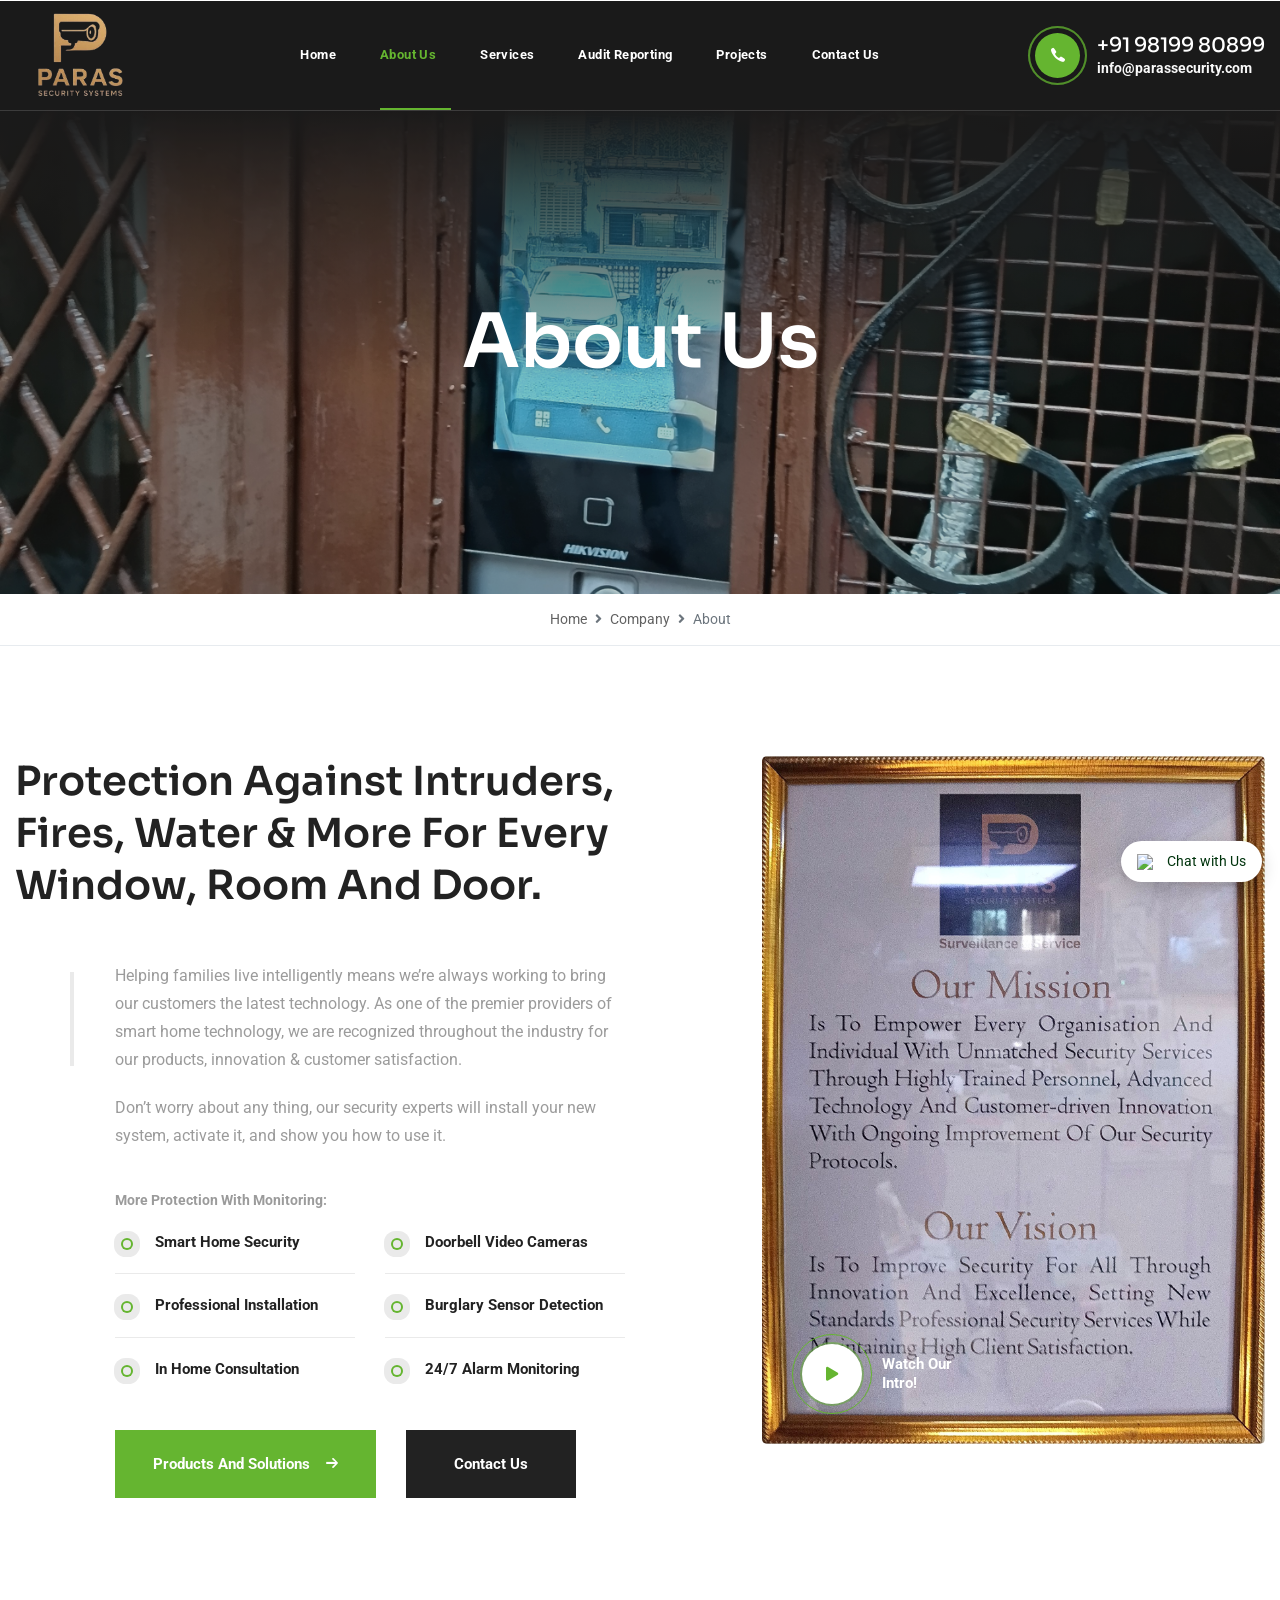
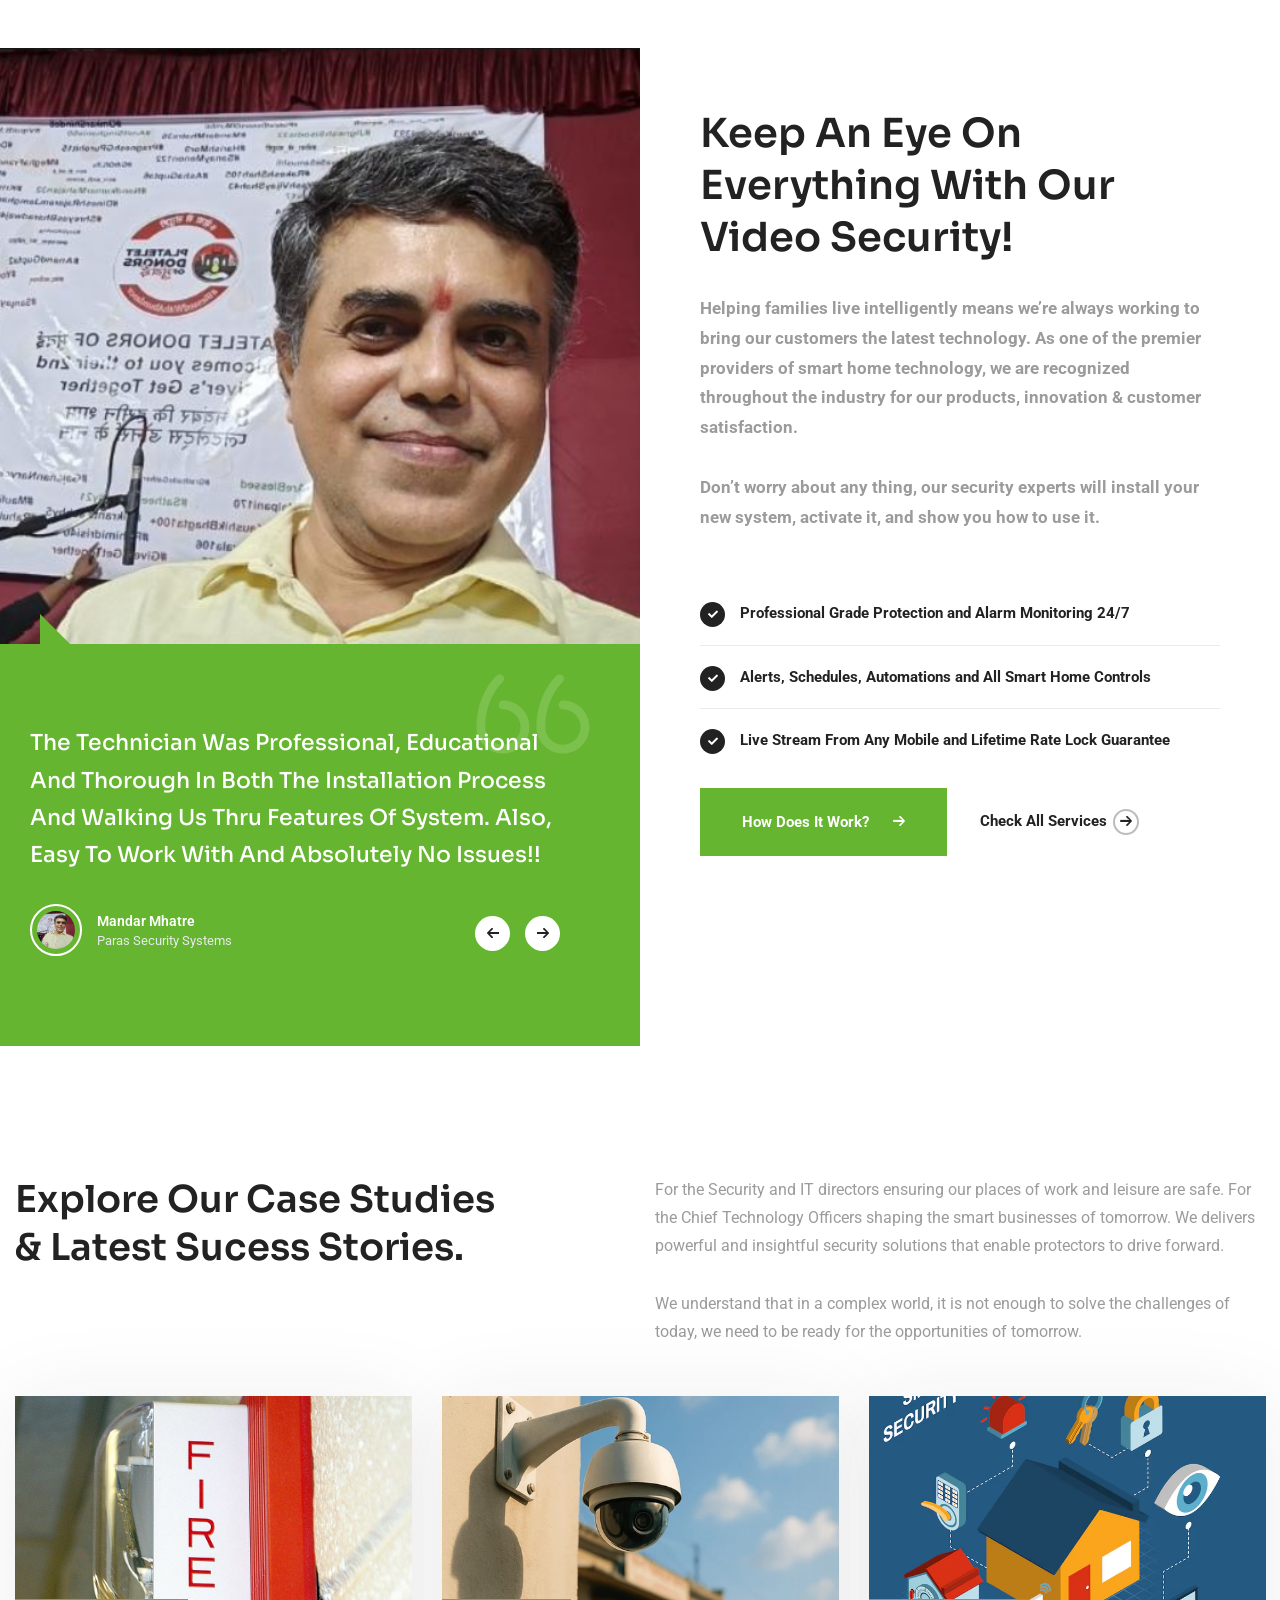
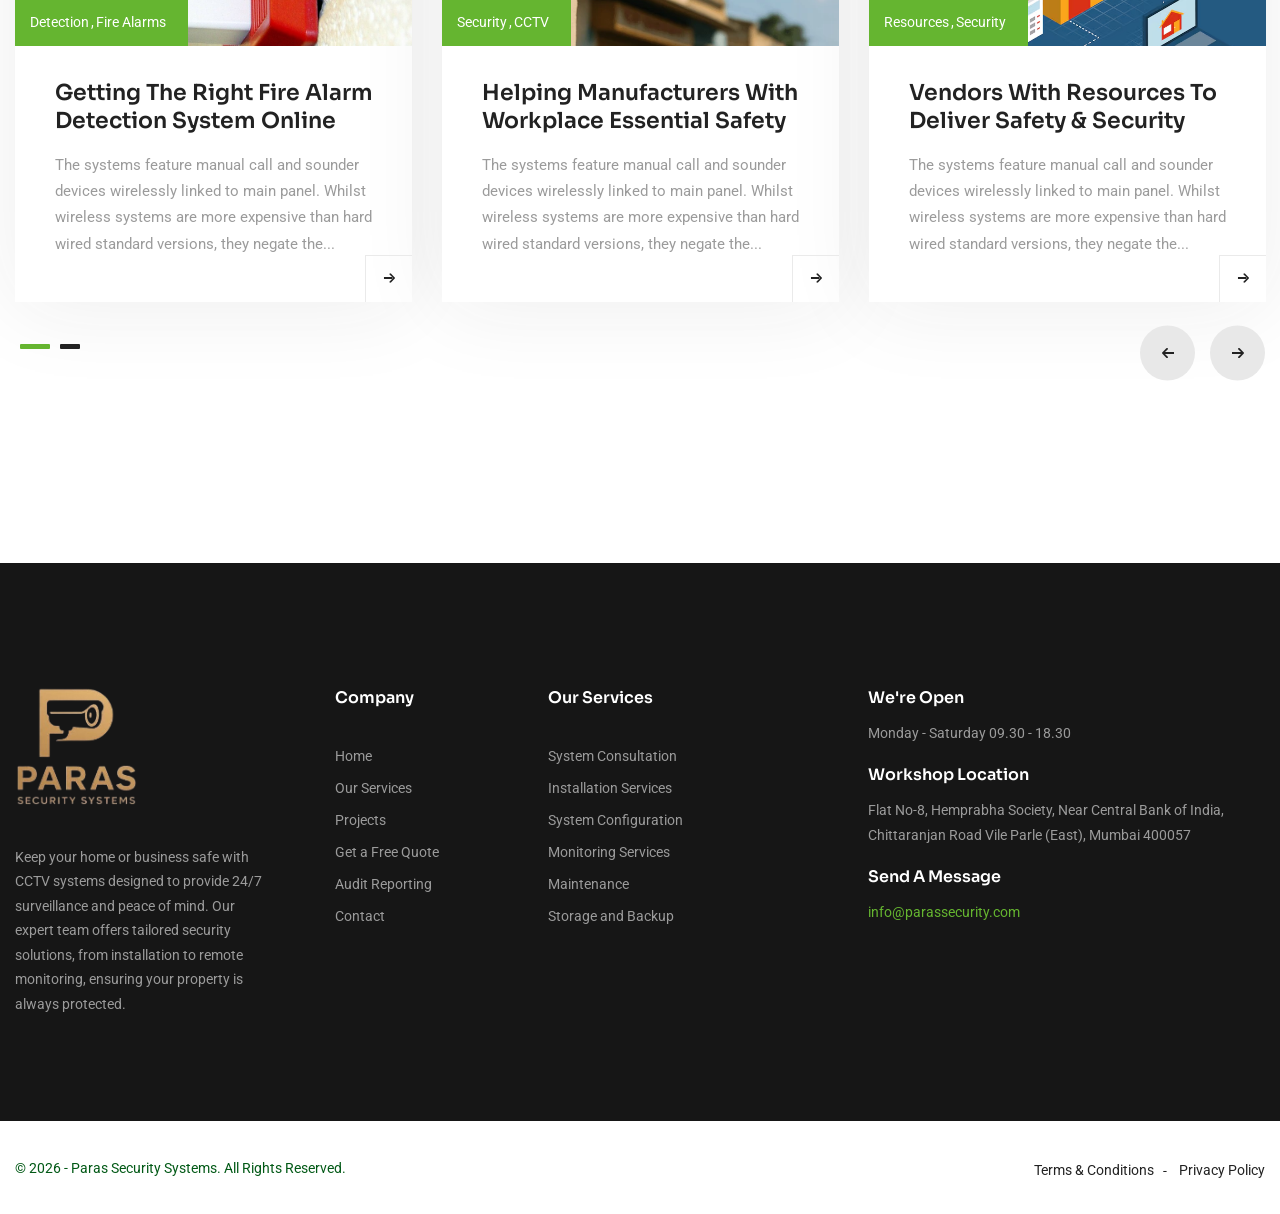
==== commit b3417b18: "Add files via upload" ====
--- a/about-us.html
+++ b/about-us.html
@@ -14,6 +14,7 @@
   <link rel="stylesheet" href="https://use.fontawesome.com/releases/v5.15.1/css/all.css">
   <link rel="stylesheet" href="assets/css/libraries.css">
   <link rel="stylesheet" href="assets/css/style.css">
+  <link rel="stylesheet" href="assets/css/chatbot.css">
 </head>
 
 <body>
@@ -28,10 +29,9 @@
     <header class="header header-transparent header-layout1">
       <nav class="navbar navbar-expand-lg sticky-navbar">
         <div class="container-fluid">
-          <a class="navbar-brand" href="index.html">
-            <img src="assets/images/logo/paraslogo-bg-remove.png" style="width: 37%; margin-top: 10px;"
-              class="logo-light" alt="logo">
-            <img src="assets/images/logo/paraslogo.jpeg" class="logo-dark" alt="logo" style="width: 110%;">
+          <a class="navbar-brand navbar-brand2" href="index.html">
+            <img src="assets/images/logo/paraslogo-bg-remove.png" class="logo-light" alt="logo">
+            <img src="assets/images/logo/paraslogo.jpeg" class="logo-dark" alt="logo">
           </a>
           <button class="navbar-toggler" type="button">
             <span class="menu-lines"><span></span></span>
@@ -574,6 +574,56 @@
   <script src="assets/js/jquery-3.5.1.min.js"></script>
   <script src="assets/js/plugins.js"></script>
   <script src="assets/js/main.js"></script>
+  <script src="assets/js/chatbot.js"></script>
+
+  <!-- ================= PARAS CHATBOT ================= -->
+  <div id="chatbot">
+
+    <!-- Floating Button -->
+    <div class="chat-btn" onclick="toggleChat()">
+      <img src="https://cdn-icons-png.flaticon.com/512/733/733585.png">
+      <span style="color: #01340d;">Chat with Us</span>
+    </div>
+
+    <!-- Chat Box -->
+    <div class="chat-box" id="chatBox">
+
+      <!-- Header -->
+      <div class="chat-header">
+        <div>
+          <strong>Paras Security</strong><br>
+          <small>Typically replies instantly</small>
+        </div>
+        <span onclick="toggleChat()">✖</span>
+      </div>
+
+      <!-- Messages -->
+      <div class="chat-body" id="chatBody">
+
+        <div class="bot-msg">
+          Hi there 👋 <br><br>
+          Welcome to <b>Paras Security Systems</b> 🔐<br>
+          How can we help you today?
+        </div>
+
+        <!-- Quick Buttons -->
+        <div class="quick-buttons">
+          <button onclick="quickReply('cctv')">CCTV</button>
+          <button onclick="quickReply('fire alarm')">Fire Alarm</button>
+          <button onclick="quickReply('access control')">Access Control</button>
+          <button onclick="quickReply('quote')">Get Quote</button>
+        </div>
+
+      </div>
+
+      <!-- Input -->
+      <div class="chat-footer">
+        <input type="text" id="userInput" placeholder="Type your message..." onkeypress="handleKey(event)">
+        <button onclick="sendMessage()">➤</button>
+      </div>
+
+    </div>
+  </div>
 </body>
 
 </html>
--- a/assets/css/style.css
+++ b/assets/css/style.css
@@ -8238,4 +8238,323 @@
   .work-process-layout2 .process-item .process__text {
     padding: 20px;
   }
-}/*# sourceMappingURL=style.css.map */+}/*# sourceMappingURL=style.css.map */
+
+/* Paras Security Systems Chatbot */
+
+
+/* Floating Button */
+.chat-btn {
+  position: fixed;
+  bottom: 18px;
+  right: 18px;
+  background: #ffffff;
+  padding: 10px 16px;
+  border-radius: 50px;
+  display: flex;
+  align-items: center;
+  cursor: pointer;
+  box-shadow: 0 6px 18px rgba(0,0,0,0.2);
+  z-index: 9999;
+  transition: 0.3s;
+}
+
+.chat-btn:hover {
+  transform: scale(1.06);
+}
+
+.chat-btn img {
+  width: 22px;
+  margin-right: 8px;
+}
+
+/* Chat Box */
+.chat-box {
+  position: fixed;
+  bottom: 80px;
+  right: 18px;
+  width: 340px;
+  height: 460px;
+  background: #efeae2;
+  border-radius: 12px;
+  display: none;
+  flex-direction: column;
+  overflow: hidden;
+  z-index: 9999;
+  font-family: 'Roboto', sans-serif;
+}
+
+/* Header */
+.chat-header {
+  background: #075e54;
+  color: #fff;
+  padding: 12px 14px;
+  font-size: 14px;
+  display: flex;
+  justify-content: space-between;
+  align-items: center;
+}
+
+/* Body */
+.chat-body {
+  flex: 1;
+  padding: 10px;
+  overflow-y: auto;
+  display: flex;
+  flex-direction: column;
+  gap: 6px; /* FIXED spacing */
+}
+
+/* Messages */
+.bot-msg, .user-msg {
+  padding: 8px 10px; /* REDUCED padding */
+  border-radius: 8px;
+  max-width: 78%;
+  font-size: 13px;
+  line-height: 1.4;
+  animation: fadeInUp 0.25s ease;
+}
+
+/* Bot */
+.bot-msg {
+  background: #ffffff;
+  color: #111; /* DARK TEXT */
+  align-self: flex-start;
+}
+
+/* User */
+.user-msg {
+  background: #dcf8c6;
+  color: #000; /* DARK TEXT */
+  align-self: flex-end;
+}
+
+/* Footer */
+.chat-footer {
+  display: flex;
+  padding: 8px;
+  background: #f0f0f0;
+  align-items: center;
+}
+
+.chat-footer input {
+  flex: 1;
+  padding: 8px 10px;
+  border-radius: 20px;
+  border: none;
+  outline: none;
+  font-size: 13px;
+}
+
+.chat-footer button {
+  margin-left: 6px;
+  border: none;
+  background: #075e54;
+  color: #fff;
+  padding: 7px 10px;
+  border-radius: 50%;
+  cursor: pointer;
+  transition: 0.2s;
+}
+
+.chat-footer button:hover {
+  transform: scale(1.1);
+}
+
+/* Quick Buttons */
+.quick-buttons {
+  display: flex;
+  flex-wrap: wrap;
+  gap: 5px;
+  margin-top: 4px;
+}
+
+.quick-buttons button {
+  background: #ffffff;
+  border: 1px solid #ccc;
+  padding: 5px 10px;
+  border-radius: 14px;
+  font-size: 12px;
+  cursor: pointer;
+  color: #111; /* DARK TEXT */
+  transition: 0.2s;
+}
+
+.quick-buttons button:hover {
+  background: #075e54;
+  color: #fff;
+}
+
+/* Typing Indicator */
+.typing {
+  background: #fff;
+  padding: 6px 10px;
+  border-radius: 10px;
+  display: inline-flex;
+  gap: 3px;
+  align-self: flex-start;
+}
+
+.typing span {
+  width: 5px;
+  height: 5px;
+  background: #555;
+  border-radius: 50%;
+  animation: bounce 1.3s infinite;
+}
+
+.typing span:nth-child(2) { animation-delay: 0.2s; }
+.typing span:nth-child(3) { animation-delay: 0.4s; }
+
+/* Animations */
+@keyframes fadeInUp {
+  from {
+    opacity: 0;
+    transform: translateY(6px);
+  }
+  to {
+    opacity: 1;
+    transform: translateY(0);
+  }
+}
+
+@keyframes bounce {
+  0%, 80%, 100% { transform: scale(0.6); opacity: 0.3; }
+  40% { transform: scale(1); opacity: 1; }
+}
+
+/* ===============================
+   CUSTOM LOGO (navbar-brand2)
+================================= */
+
+.navbar-brand2 {
+  display: flex !important;
+  align-items: center;
+  line-height: normal !important;
+  height: auto !important;
+}
+
+/* Default (Desktop) */
+.navbar-brand2 img {
+  max-height: 120px;
+  margin-top: 10px;
+  width: auto;
+  height: auto;
+  object-fit: contain;
+  transition: all 0.3s ease-in-out;
+}
+
+/* Dark logo controlled */
+.navbar-brand2 .logo-dark {
+  max-height: 70px;
+}
+
+/* ===============================
+   HEADER STATES
+================================= */
+
+/* Transparent header (big logo) */
+.header-transparent .navbar-brand2 img {
+  max-height: 130px;
+}
+
+/* Sticky header (scroll shrink) */
+.is-sticky.navbar .navbar-brand2 img {
+  max-height: 60px !important;
+  margin-top: 0;
+  transform: scale(0.95);
+  animation: logoShrink 0.4s ease;
+}
+
+/* ===============================
+   MOBILE NAVBAR FIX
+================================= */
+
+@media (max-width: 991px) {
+
+  /* Reduce navbar height */
+  .header .navbar,
+  .header-transparent .navbar {
+    height: 70px !important;
+  }
+
+  /* Fix logo alignment */
+  .navbar-brand2 {
+    line-height: normal !important;
+    margin-left: 10px;
+  }
+
+  /* Resize logo */
+  .navbar-brand2 img {
+    max-height: 45px !important;
+    margin-top: 0;
+  }
+}
+
+/* Mobile */
+@media (max-width: 576px) {
+  .navbar-brand2 img {
+    max-height: 40px !important;
+  }
+}
+
+/* Extra small */
+@media (max-width: 400px) {
+  .navbar-brand2 img {
+    max-height: 35px !important;
+  }
+}
+
+/* ===============================
+   HAMBURGER MENU FIX
+================================= */
+
+/* When menu opens */
+.navbar-collapse.menu-opened ~ .navbar-brand2 img {
+  max-height: 45px !important;
+}
+
+/* ===============================
+   LOGO SWITCH (LIGHT / DARK)
+================================= */
+
+.logo-dark {
+  display: none;
+}
+
+.header-transparent .logo-light {
+  display: inline-block;
+}
+
+.header-transparent .logo-dark {
+  display: none;
+}
+
+.is-sticky .logo-light {
+  display: none;
+}
+
+.is-sticky .logo-dark {
+  display: inline-block;
+}
+
+/* ===============================
+   ANIMATIONS
+================================= */
+
+/* Hover zoom */
+.navbar-brand2:hover img {
+  transform: scale(1.05);
+}
+
+/* Smooth shrink animation */
+@keyframes logoShrink {
+  from {
+    transform: scale(1.1);
+    opacity: 0.7;
+  }
+  to {
+    transform: scale(1);
+    opacity: 1;
+  }
+}
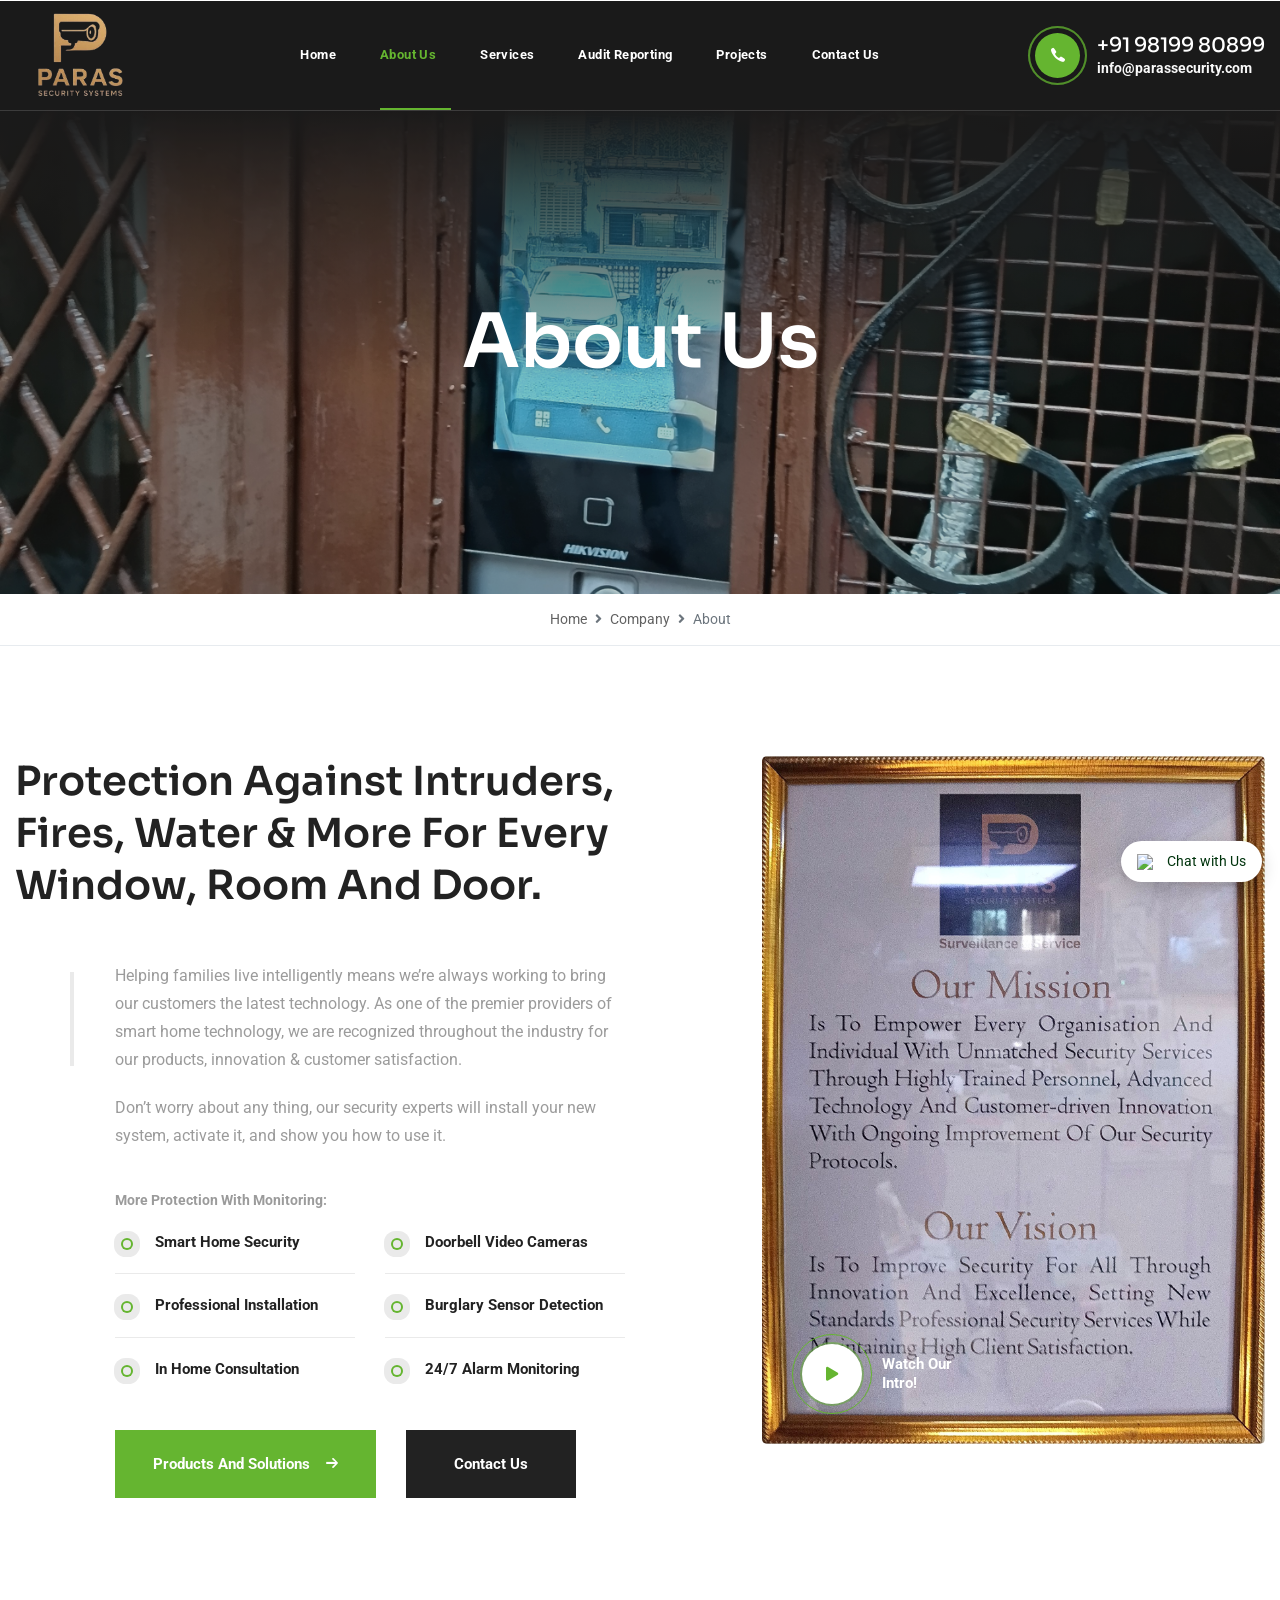
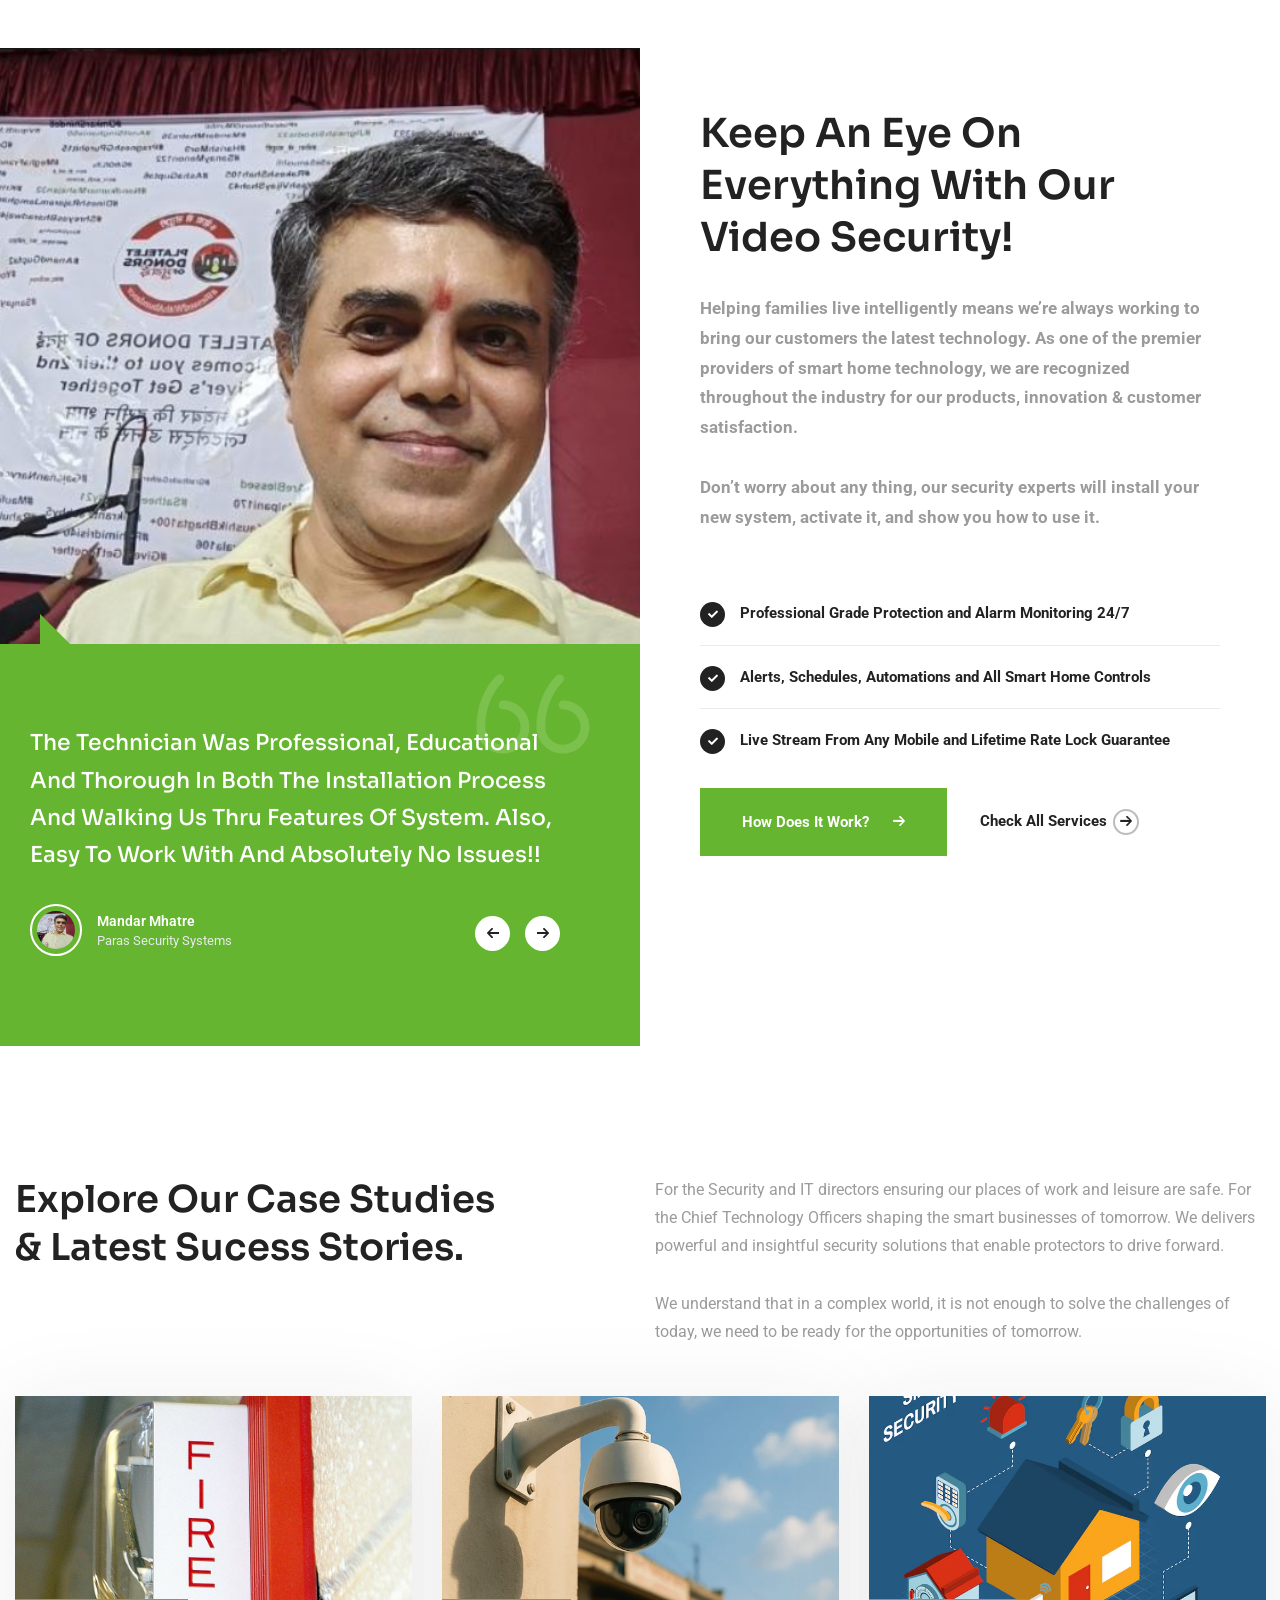
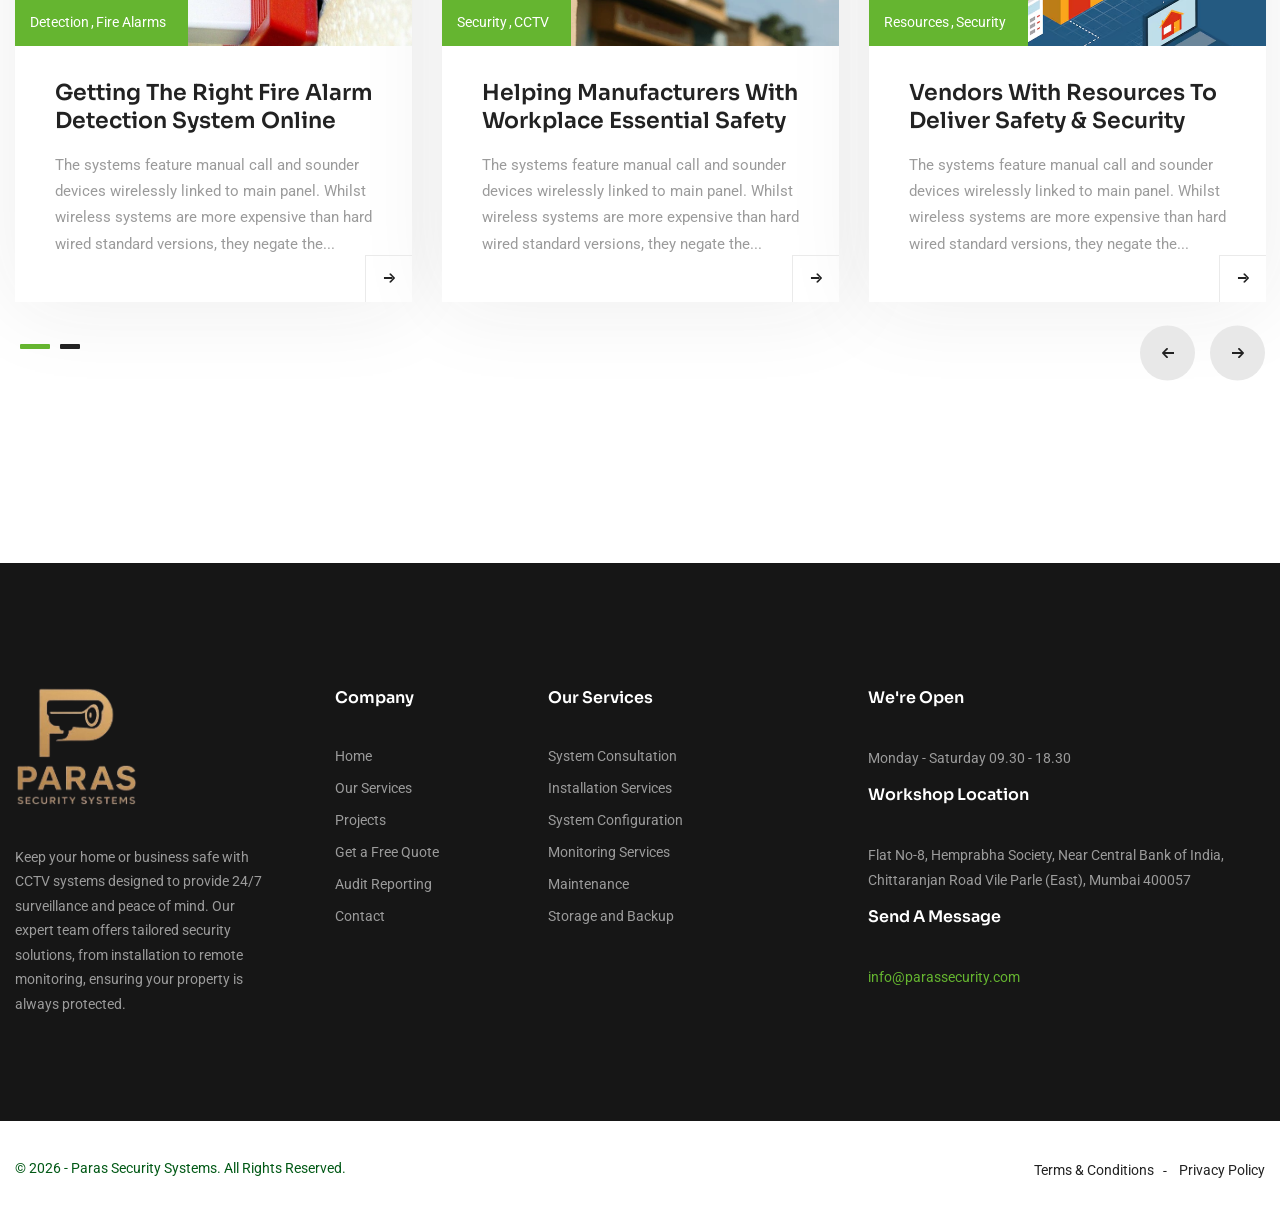
==== commit 00841cb9: "Add files via upload" ====
--- a/about-us.html
+++ b/about-us.html
@@ -515,16 +515,18 @@
               <div class="footer-widget-contact">
 
                 <h6 class="footer-widget__title">We're Open</h6>
-                <p style="margin-top: -25px;">Monday - Saturday 09.30 - 18.30</p>
-
-                <h6 class="footer-widget__title mt-20">Workshop Location</h6>
-                <p style="margin-top: -25px;">
+                <p class="footer-text">
+                  Monday - Saturday 09.30 - 18.30
+                </p>
+
+                <h6 class="footer-widget__title">Workshop Location</h6>
+                <p class="footer-text">
                   Flat No-8, Hemprabha Society, Near Central Bank of India,
                   Chittaranjan Road Vile Parle (East), Mumbai 400057
                 </p>
 
-                <h6 class="footer-widget__title mt-20">Send a Message</h6>
-                <p style="margin-top: -25px;">
+                <h6 class="footer-widget__title">Send a Message</h6>
+                <p class="footer-text">
                   <a href="mailto:info@parassecurity.com">info@parassecurity.com</a>
                 </p>
 
